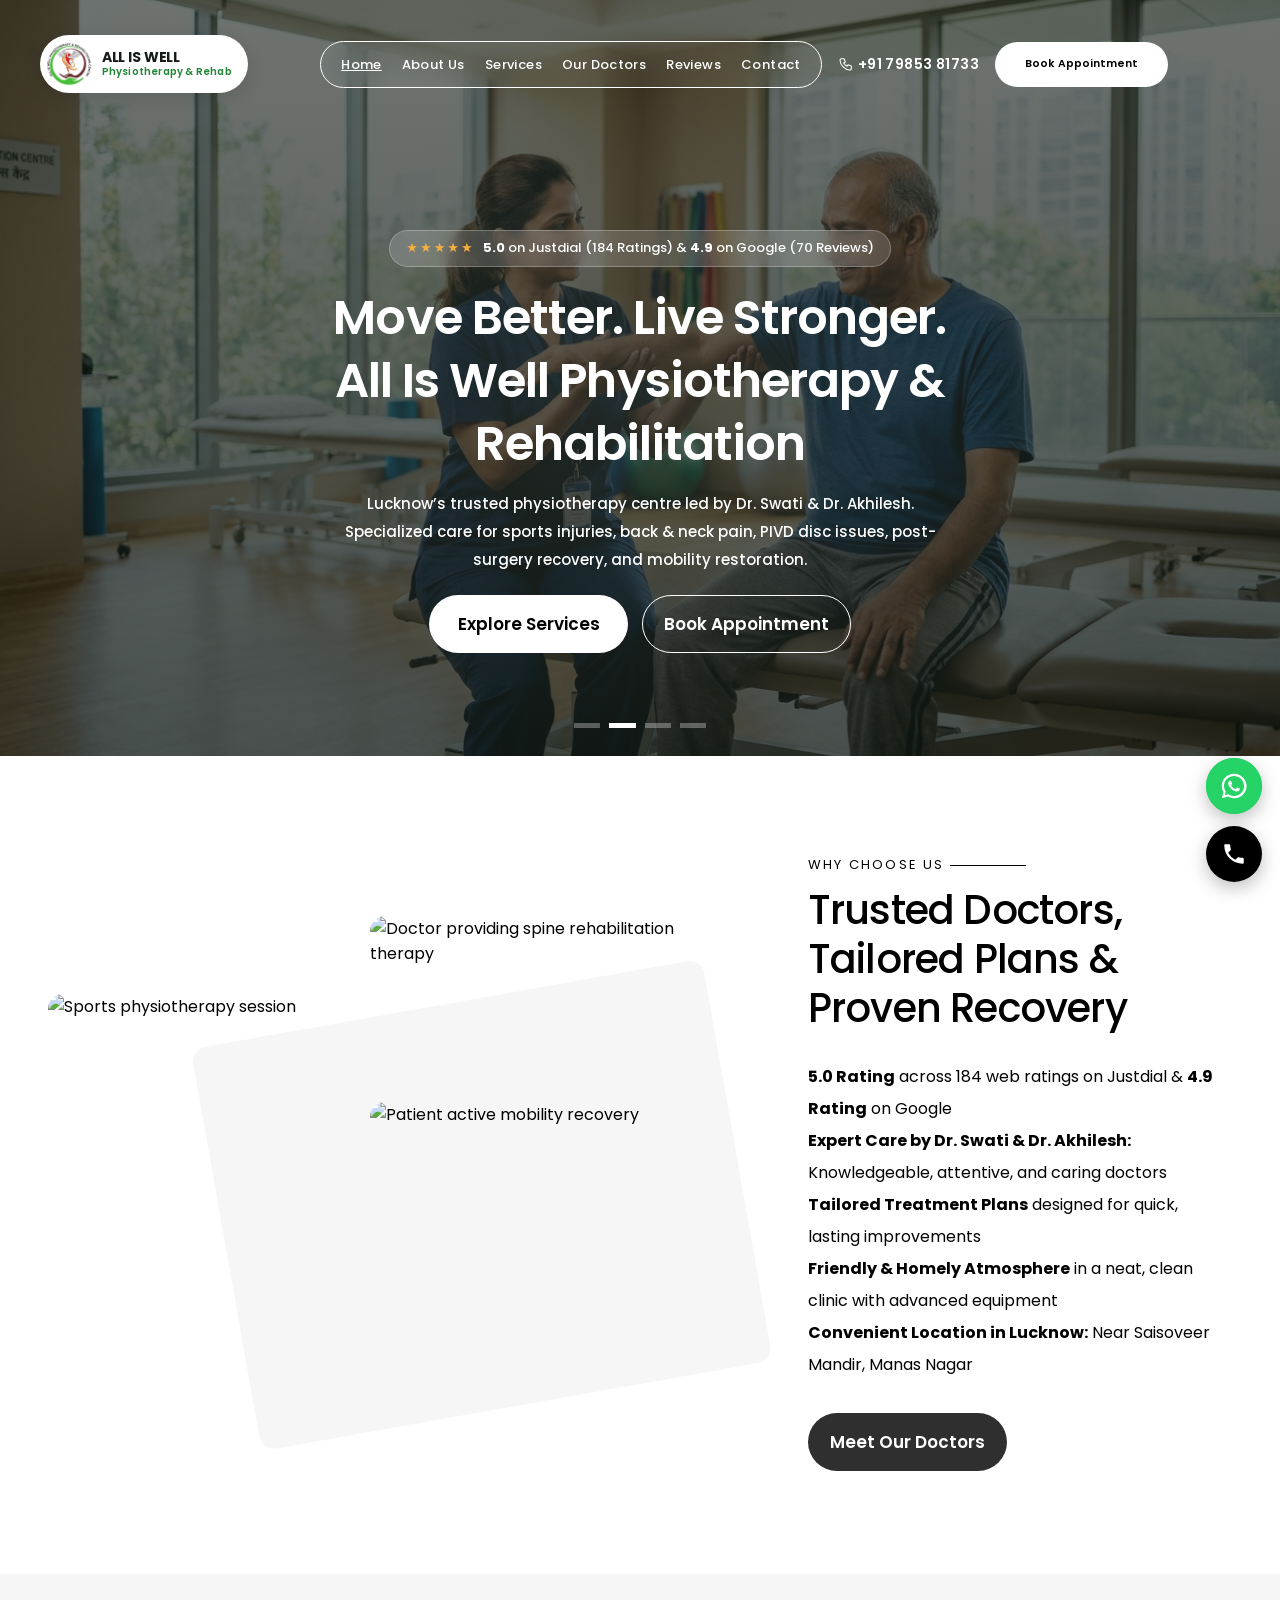
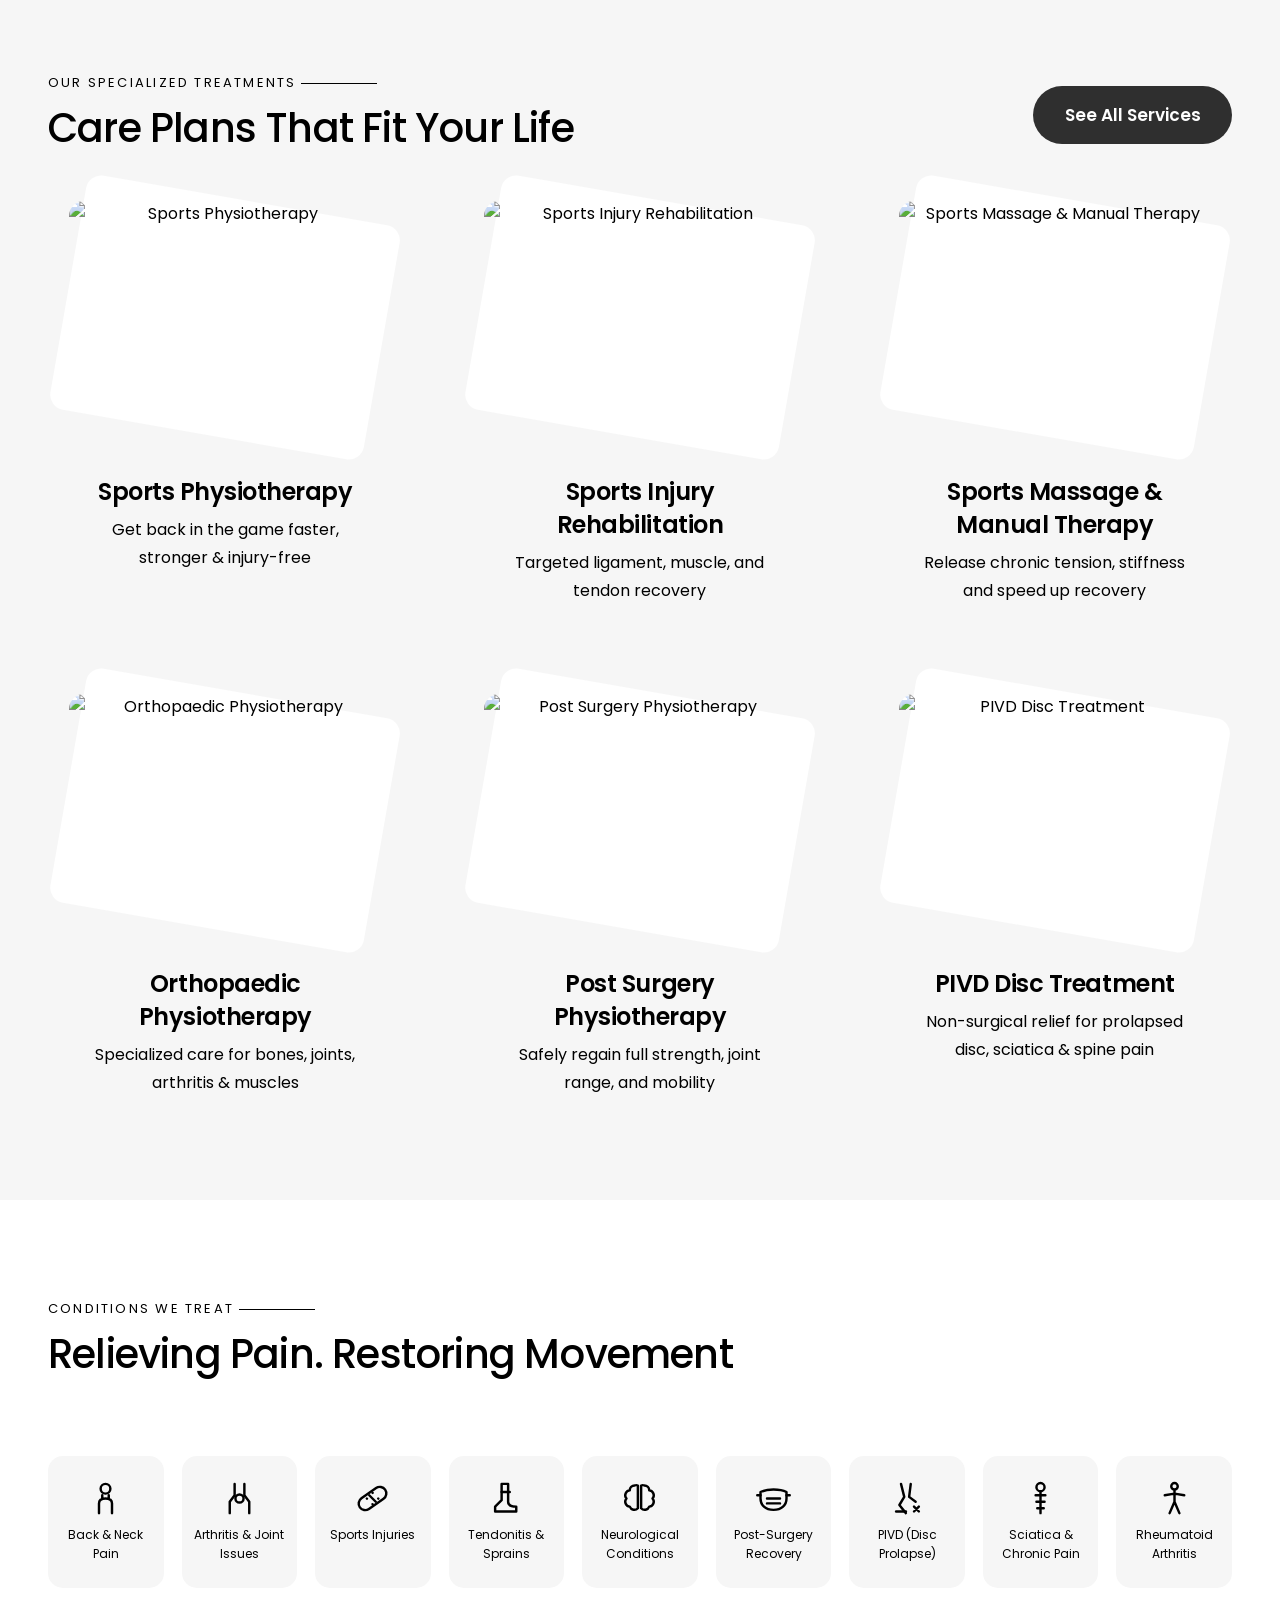
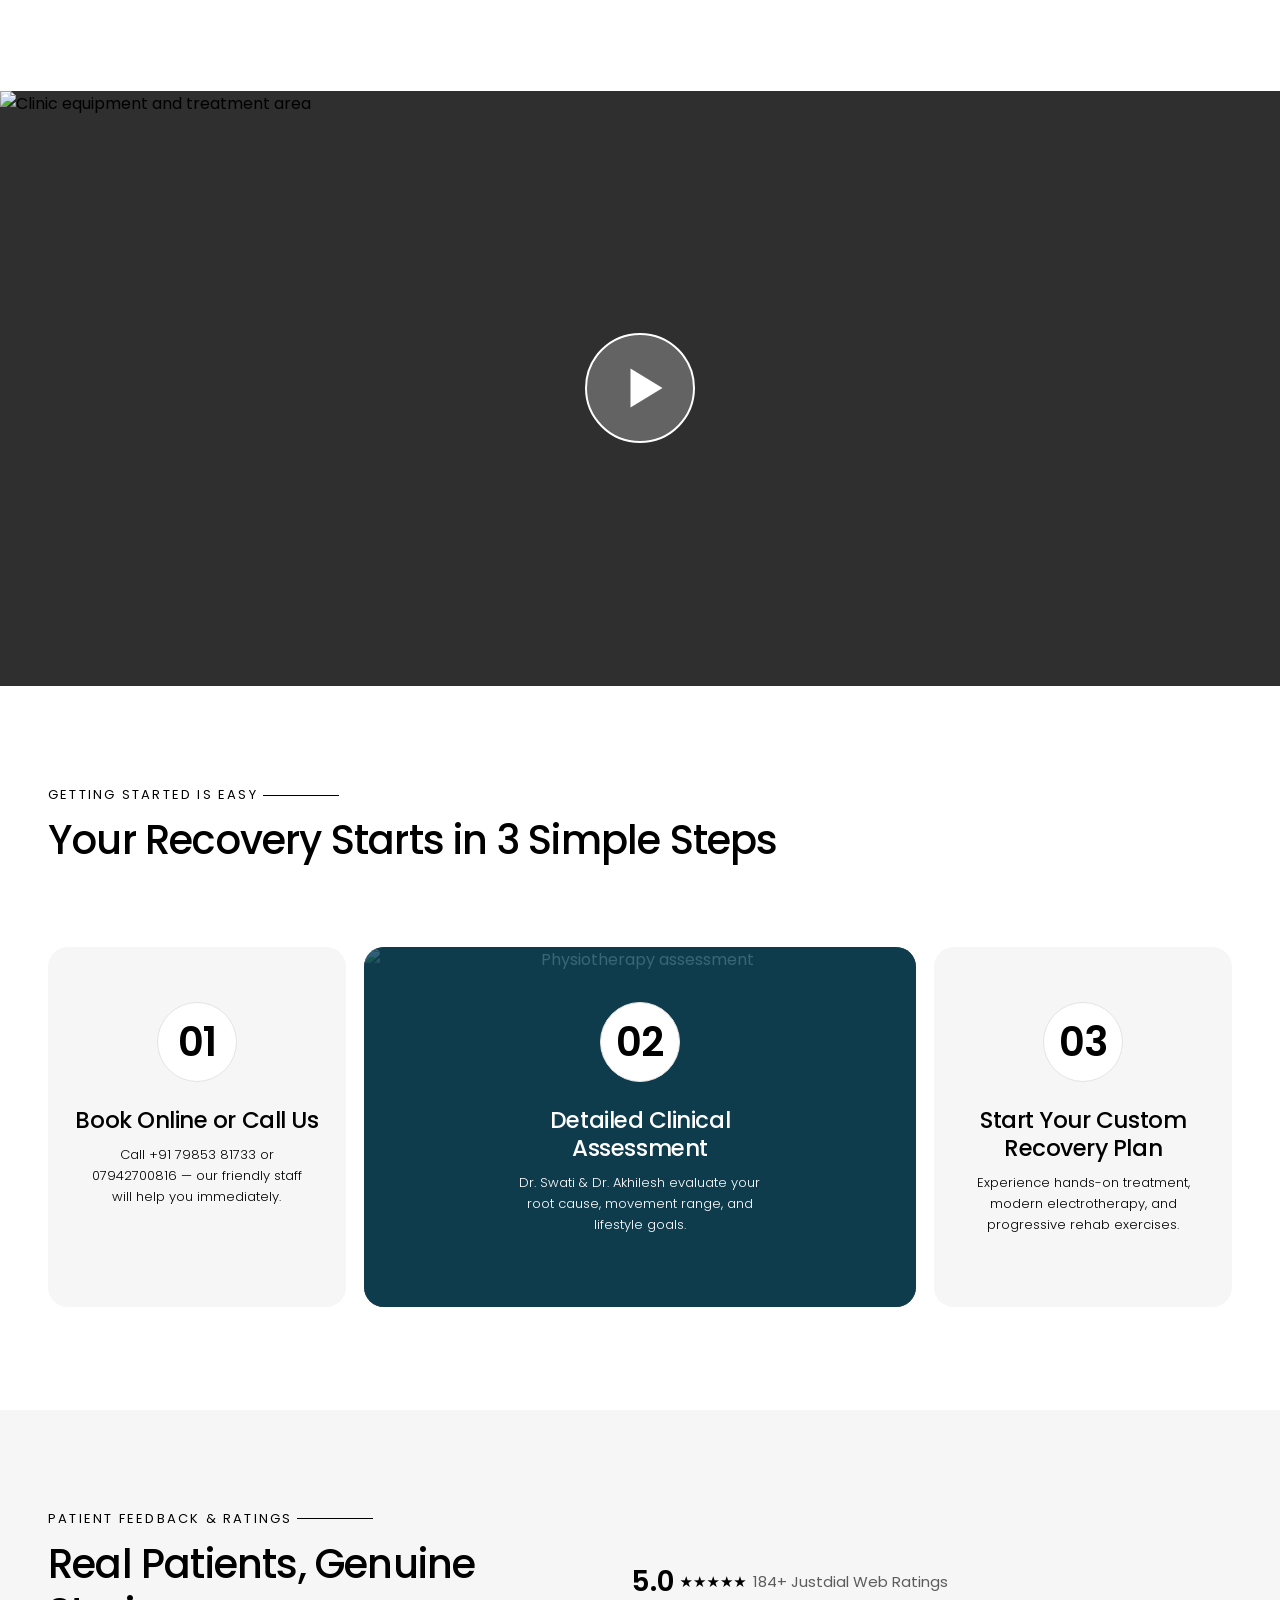
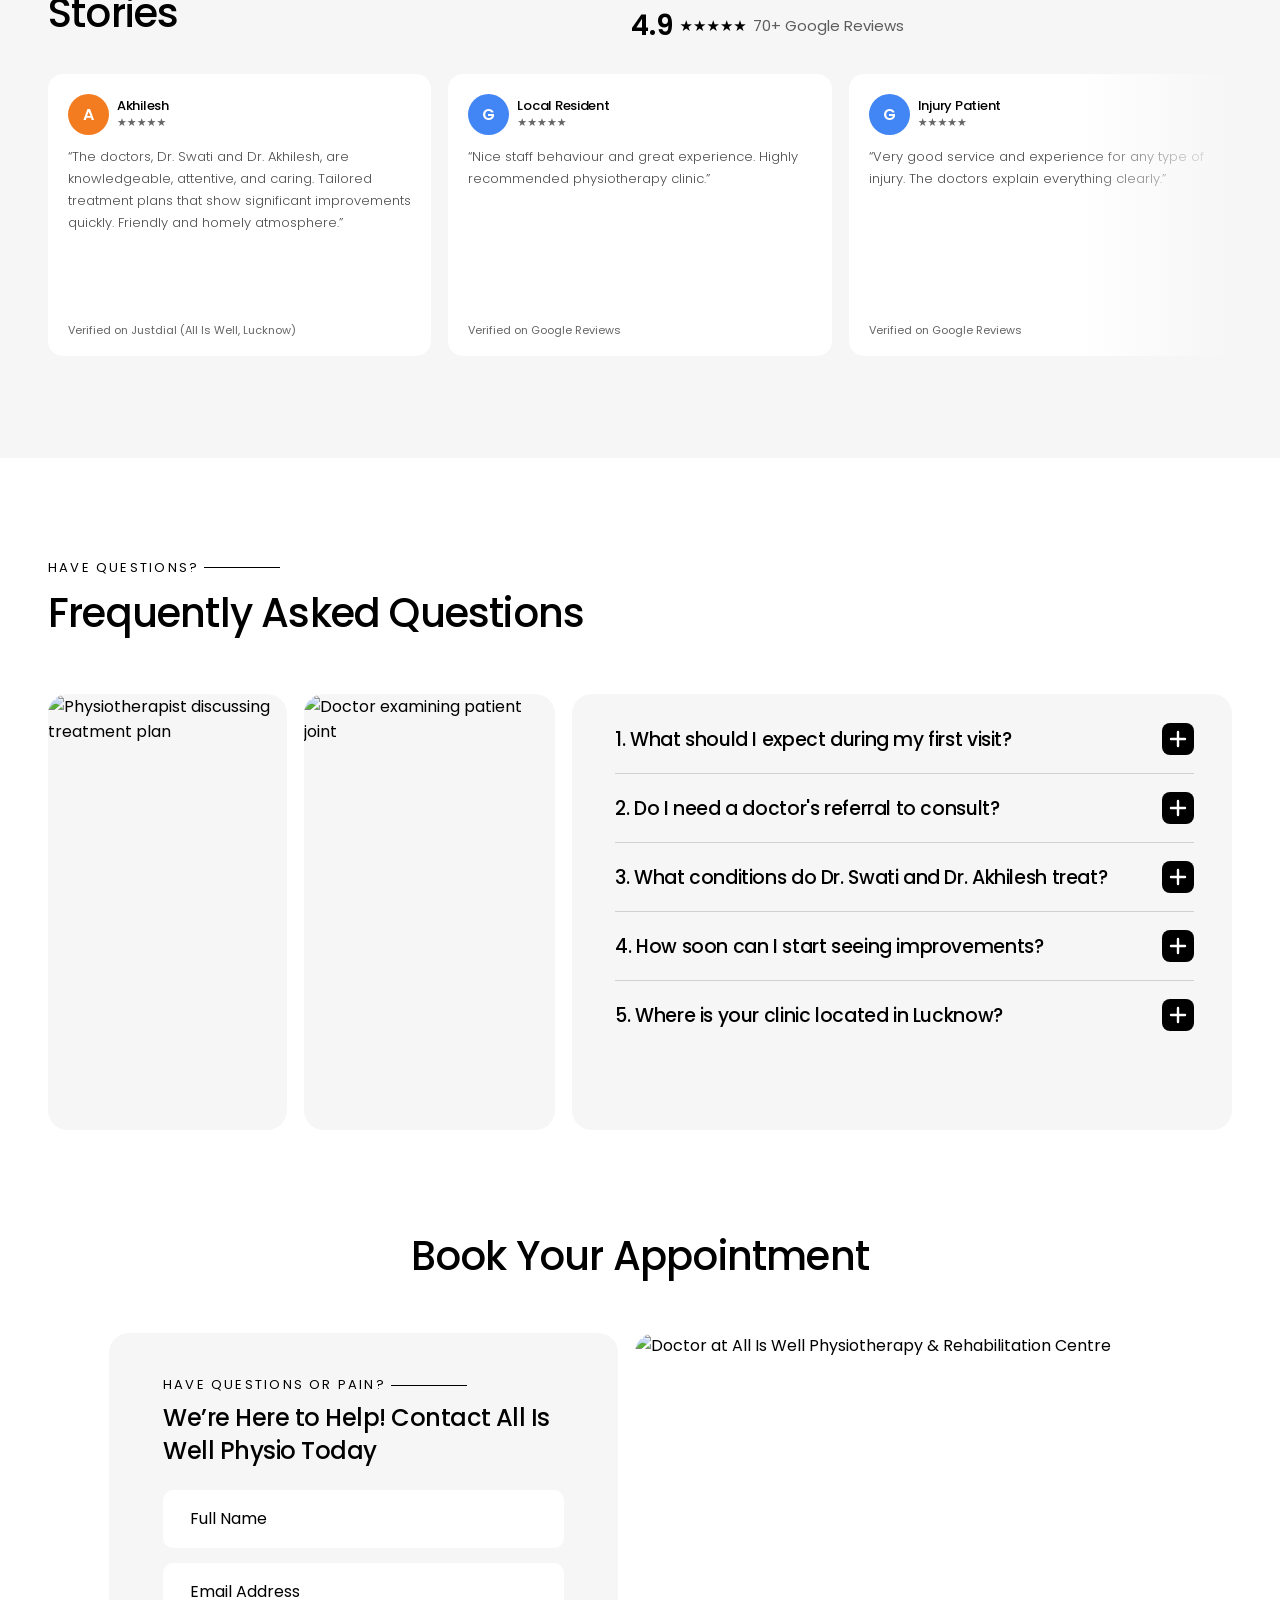
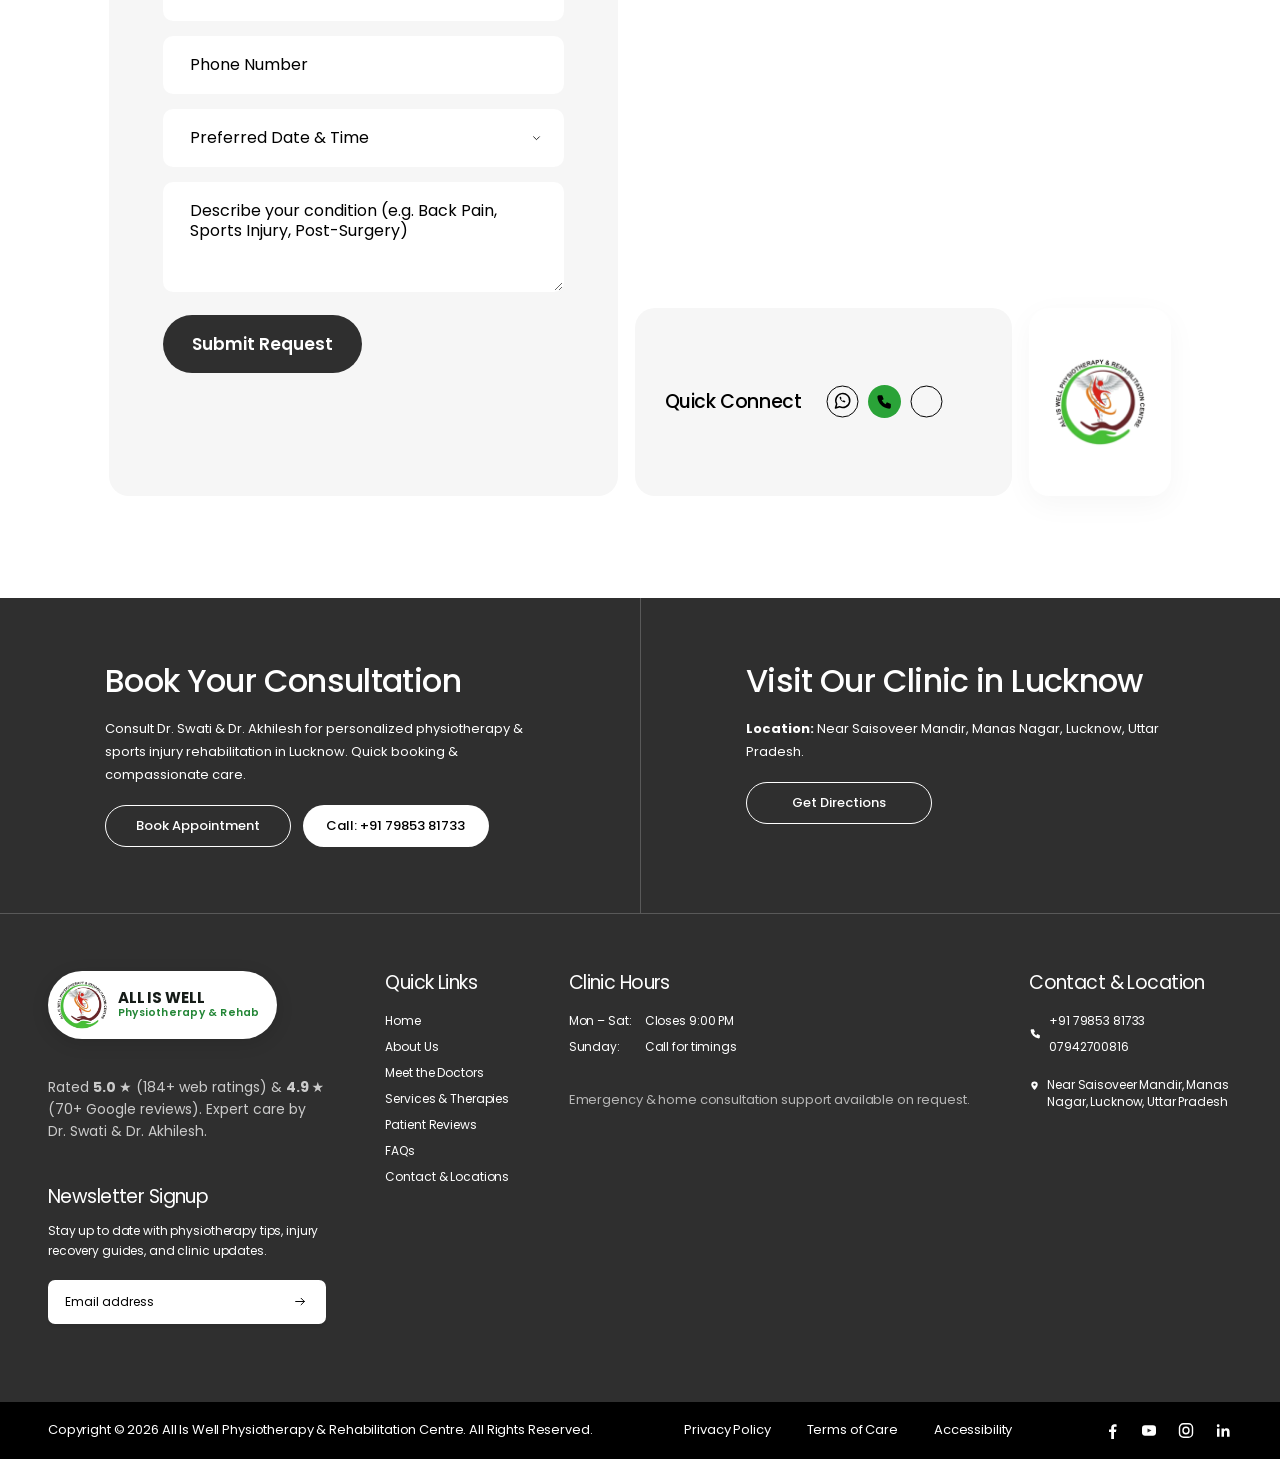
==== index.html @ c8fc302f "Initial commit: nordic-physio website" ====
<!DOCTYPE html>
<html lang="en">
<head>
  <meta charset="utf-8">
  <meta name="viewport" content="width=device-width, initial-scale=1">
  <title>All Is Well Physiotherapy &amp; Rehabilitation Centre — Lucknow</title>
  <meta name="description" content="All Is Well Physiotherapy &amp; Rehabilitation Centre in Manas Nagar, Lucknow. Led by Dr. Swati &amp; Dr. Akhilesh. 5.0 on Justdial (184+ ratings), 4.9 on Google. Expert care for sports injuries, back pain, PIVD &amp; post-surgery recovery.">
  <link rel="icon" href="assets/img/logo.png">
  <link rel="preconnect" href="https://fonts.googleapis.com">
  <link rel="preconnect" href="https://fonts.gstatic.com" crossorigin>
  <link href="https://fonts.googleapis.com/css2?family=Poppins:wght@300;400;500;600;700&display=swap" rel="stylesheet">
  <link rel="stylesheet" href="css/style.css">
</head>
<body>
<a class="sr-only" href="#main">Skip to content</a>
<div id="site-navbar"></div>
<main id="main">

<section class="hero hero--home">
  <img class="hero__bg" src="assets/img/hero-physiotherapy.jpg" alt="All Is Well Physiotherapy &amp; Rehabilitation Centre" width="1440" height="756" fetchpriority="high">
  <div class="hero__glow" aria-hidden="true"><img src="assets/img/hero-glow.svg" alt=""></div>
  <div class="hero__content">
    <div class="hero__badge">
      <span class="hero__badge-stars">★★★★★</span>
      <span><strong>5.0</strong> on Justdial (184 Ratings) &amp; <strong>4.9</strong> on Google (70 Reviews)</span>
    </div>
    <h1 class="display hero__title">
      <span>Move Better. Live Stronger.</span>
      <span>All Is Well Physiotherapy &amp; Rehabilitation</span>
    </h1>
    <p class="hero__lead">Lucknow’s trusted physiotherapy centre led by Dr. Swati &amp; Dr. Akhilesh. Specialized care for sports injuries, back &amp; neck pain, PIVD disc issues, post-surgery recovery, and mobility restoration.</p>
    <div class="hero__actions">
      <a class="btn btn--light" href="services.html">Explore Services</a>
      <a class="btn btn--outline-light" href="contact.html">Book Appointment</a>
    </div>
  </div>
  <div class="hero__dots" aria-hidden="true"><span></span><span></span><span></span><span></span></div>
</section>

<section class="section">
  <div class="container split split--why">
    <div class="collage collage--home" aria-hidden="true">
      <img src="https://images.unsplash.com/photo-1645005512968-0c1fe99f0093?auto=format&fit=crop&q=75&w=800" alt="Sports physiotherapy session" width="289" height="385" loading="lazy">
      <img src="https://images.unsplash.com/photo-1645005513713-9e2b92a687d3?auto=format&fit=crop&q=75&w=800" alt="Doctor providing spine rehabilitation therapy" width="319" height="167" loading="lazy">
      <img src="https://images.unsplash.com/photo-1645005513751-e22717a66ae6?auto=format&fit=crop&q=75&w=800" alt="Patient active mobility recovery" width="319" height="312" loading="lazy">
    </div>
    <div class="why__text">
      <p class="eyebrow">Why Choose us</p>
      <h2 class="h2">Trusted Doctors, Tailored Plans &amp; Proven Recovery</h2>
      <ul class="why__list">
        <li><strong>5.0 Rating</strong> across 184 web ratings on Justdial &amp; <strong>4.9 Rating</strong> on Google</li>
        <li><strong>Expert Care by Dr. Swati &amp; Dr. Akhilesh:</strong> Knowledgeable, attentive, and caring doctors</li>
        <li><strong>Tailored Treatment Plans</strong> designed for quick, lasting improvements</li>
        <li><strong>Friendly &amp; Homely Atmosphere</strong> in a neat, clean clinic with advanced equipment</li>
        <li><strong>Convenient Location in Lucknow:</strong> Near Saisoveer Mandir, Manas Nagar</li>
      </ul>
      <a class="btn btn--dark" href="about.html">Meet Our Doctors</a>
    </div>
  </div>
</section>

<section class="section section--grey">
  <div class="container">
    <div class="services__head">
      <div class="section-head"><p class="eyebrow">Our Specialized Treatments</p><h2 class="h2">Care Plans That Fit Your Life</h2></div>
      <a class="btn btn--dark" href="services.html">See All Services</a>
    </div>
    <div class="services__grid">
      <article class="service"><div class="service__media"><img src="https://images.unsplash.com/photo-1645005513713-9e2b92a687d3?auto=format&fit=crop&q=75&w=800" alt="Sports Physiotherapy" width="317" height="237" loading="lazy"></div>
        <div class="service__body"><h3 class="service__title">Sports Physiotherapy</h3><p class="service__text">Get back in the game faster, stronger &amp; injury-free</p></div></article>
      <article class="service"><div class="service__media"><img src="https://images.unsplash.com/photo-1649751361457-01d3a696c7e6?auto=format&fit=crop&q=75&w=800" alt="Sports Injury Rehabilitation" width="317" height="237" loading="lazy"></div>
        <div class="service__body"><h3 class="service__title">Sports Injury Rehabilitation</h3><p class="service__text">Targeted ligament, muscle, and tendon recovery</p></div></article>
      <article class="service"><div class="service__media"><img src="https://images.unsplash.com/photo-1645005512968-0c1fe99f0093?auto=format&fit=crop&q=75&w=800" alt="Sports Massage &amp; Manual Therapy" width="317" height="237" loading="lazy"></div>
        <div class="service__body"><h3 class="service__title">Sports Massage &amp; Manual Therapy</h3><p class="service__text">Release chronic tension, stiffness and speed up recovery</p></div></article>
      <article class="service"><div class="service__media"><img src="https://images.unsplash.com/photo-1540205895360-4ad4cffb3aa8?auto=format&fit=crop&q=75&w=800" alt="Orthopaedic Physiotherapy" width="317" height="237" loading="lazy"></div>
        <div class="service__body"><h3 class="service__title">Orthopaedic Physiotherapy</h3><p class="service__text">Specialized care for bones, joints, arthritis &amp; muscles</p></div></article>
      <article class="service"><div class="service__media"><img src="https://images.unsplash.com/photo-1645005513751-e22717a66ae6?auto=format&fit=crop&q=75&w=800" alt="Post Surgery Physiotherapy" width="317" height="237" loading="lazy"></div>
        <div class="service__body"><h3 class="service__title">Post Surgery Physiotherapy</h3><p class="service__text">Safely regain full strength, joint range, and mobility</p></div></article>
      <article class="service"><div class="service__media"><img src="https://images.unsplash.com/photo-1706353399656-210cca727a33?auto=format&fit=crop&q=75&w=800" alt="PIVD Disc Treatment" width="317" height="237" loading="lazy"></div>
        <div class="service__body"><h3 class="service__title">PIVD Disc Treatment</h3><p class="service__text">Non-surgical relief for prolapsed disc, sciatica &amp; spine pain</p></div></article>
      </div>
  </div>
</section>

<section class="section">
  <div class="container">
    <div class="section-head"><p class="eyebrow">Conditions We Treat</p><h2 class="h2">Relieving Pain. Restoring Movement</h2></div>
    <ul class="conditions__grid"><li class="condition"><img src="assets/img/icons/neck.svg" alt="" width="39" height="39" loading="lazy"><span>Back &amp; Neck Pain</span></li><li class="condition"><img src="assets/img/icons/joint.svg" alt="" width="39" height="39" loading="lazy"><span>Arthritis &amp; Joint Issues</span></li><li class="condition"><img src="assets/img/icons/bandage.svg" alt="" width="39" height="39" loading="lazy"><span>Sports Injuries</span></li><li class="condition"><img src="assets/img/icons/afo-support.svg" alt="" width="39" height="39" loading="lazy"><span>Tendonitis &amp; Sprains</span></li><li class="condition"><img src="assets/img/icons/brain.svg" alt="" width="39" height="39" loading="lazy"><span>Neurological Conditions</span></li><li class="condition"><img src="assets/img/icons/face-mask.svg" alt="" width="39" height="39" loading="lazy"><span>Post-Surgery Recovery</span></li><li class="condition"><img src="assets/img/icons/sprain.svg" alt="" width="39" height="39" loading="lazy"><span>PIVD (Disc Prolapse)</span></li><li class="condition"><img src="assets/img/icons/back.svg" alt="" width="39" height="39" loading="lazy"><span>Sciatica &amp; Chronic Pain</span></li><li class="condition"><img src="assets/img/icons/stability.svg" alt="" width="39" height="39" loading="lazy"><span>Rheumatoid Arthritis</span></li></ul>
  </div>
</section>

<section class="video-band" aria-label="Clinic Tour &amp; Treatments">
  <img src="https://images.unsplash.com/photo-1630226040750-d934f017f0e4?auto=format&fit=crop&q=75&w=1800" alt="Clinic equipment and treatment area" loading="lazy">
  <button class="play-btn js-video" type="button" data-video="" aria-label="Play clinic video"><img src="assets/img/play-large.svg" alt="" width="111" height="111"></button>
</section>

<section class="section">
  <div class="container">
    <div class="section-head"><p class="eyebrow">Getting Started is Easy</p><h2 class="h2">Your Recovery Starts in 3 Simple Steps</h2></div>
    <ol class="steps">
        <li class="step"><span class="step__num">01</span><h3 class="step__title">Book Online or Call Us</h3><p class="step__text">Call +91 79853 81733 or 07942700816 — our friendly staff will help you immediately.</p></li>
        <li class="step step--feature"><img src="https://images.unsplash.com/photo-1645005512827-48ff6f97848a?auto=format&fit=crop&q=75&w=1200" alt="Physiotherapy assessment" loading="lazy"><span class="step__num">02</span><h3 class="step__title">Detailed Clinical Assessment</h3><p class="step__text">Dr. Swati &amp; Dr. Akhilesh evaluate your root cause, movement range, and lifestyle goals.</p></li>
        <li class="step"><span class="step__num">03</span><h3 class="step__title">Start Your Custom Recovery Plan</h3><p class="step__text">Experience hands-on treatment, modern electrotherapy, and progressive rehab exercises.</p></li>
    </ol>
  </div>
</section>

<section class="section section--grey" id="reviews">
  <div class="container">
    <div class="t-head">
      <div class="section-head"><p class="eyebrow">Patient Feedback &amp; Ratings</p><h2 class="h2">Real Patients, Genuine Stories</h2></div>
      <div style="display:flex;gap:20px;flex-wrap:wrap;align-items:center">
        <p class="t-rating"><strong>5.0</strong> ★★★★★ <span>184+ Justdial Web Ratings</span></p>
        <p class="t-rating"><strong>4.9</strong> ★★★★★ <span>70+ Google Reviews</span></p>
      </div>
    </div>
    <div class="t-wrap is-start is-end">
      <div class="t-track t-track--3" tabindex="0" aria-label="Patient reviews">
        <article class="t-card"><div><div class="t-user"><span class="t-avatar" aria-hidden="true" style="background:#f47c20">A</span><div><p class="t-name">Akhilesh</p><p class="t-handle">★★★★★</p></div></div><p class="t-quote">“The doctors, Dr. Swati and Dr. Akhilesh, are knowledgeable, attentive, and caring. Tailored treatment plans that show significant improvements quickly. Friendly and homely atmosphere.”</p></div><p class="t-date">Verified on Justdial (All Is Well, Lucknow)</p></article>
        <article class="t-card"><div><div class="t-user"><span class="t-avatar" aria-hidden="true" style="background:#4285f4">G</span><div><p class="t-name">Local Resident</p><p class="t-handle">★★★★★</p></div></div><p class="t-quote">“Nice staff behaviour and great experience. Highly recommended physiotherapy clinic.”</p></div><p class="t-date">Verified on Google Reviews</p></article>
        <article class="t-card"><div><div class="t-user"><span class="t-avatar" aria-hidden="true" style="background:#4285f4">G</span><div><p class="t-name">Injury Patient</p><p class="t-handle">★★★★★</p></div></div><p class="t-quote">“Very good service and experience for any type of injury. The doctors explain everything clearly.”</p></div><p class="t-date">Verified on Google Reviews</p></article>
        <article class="t-card"><div><div class="t-user"><span class="t-avatar" aria-hidden="true" style="background:#4285f4">G</span><div><p class="t-name">Rehab Patient</p><p class="t-handle">★★★★★</p></div></div><p class="t-quote">“The place is neat and clean, and a lot of good equipment is present. Highly recommended.”</p></div><p class="t-date">Verified on Google Reviews</p></article>
      </div>
    </div>
  </div>
</section>

<section class="section" id="faq">
  <div class="container">
    <div class="section-head"><p class="eyebrow">Have Questions?</p><h2 class="h2">Frequently Asked Questions</h2></div>
    <div class="faq">
      <img class="faq__img" src="https://images.unsplash.com/photo-1545463913-5083aa7359a6?auto=format&fit=crop&q=75&w=700" alt="Physiotherapist discussing treatment plan" loading="lazy">
      <img class="faq__img" src="https://images.unsplash.com/photo-1712215544003-af10130f8eb3?auto=format&fit=crop&q=75&w=700" alt="Doctor examining patient joint" loading="lazy">
      <div class="faq__panel">
        <div class="faq-item">
          <h3><button class="faq-q" type="button" id="faq-q1" aria-expanded="false" aria-controls="faq-a1"><span class="faq-q__text">1. What should I expect during my first visit?</span><img class="faq-q__icon" src="assets/img/icon-faq-plus.svg" alt="" width="32" height="32"></button></h3>
          <div class="faq-a" id="faq-a1" role="region" aria-labelledby="faq-q1"><div><p>Your first visit includes a comprehensive physical evaluation by Dr. Swati or Dr. Akhilesh. We discuss your pain history, movement limits, review any MRI/X-ray scans, and design an immediate custom treatment plan.</p></div></div>
        </div>
        <div class="faq-item">
          <h3><button class="faq-q" type="button" id="faq-q2" aria-expanded="false" aria-controls="faq-a2"><span class="faq-q__text">2. Do I need a doctor's referral to consult?</span><img class="faq-q__icon" src="assets/img/icon-faq-plus.svg" alt="" width="32" height="32"></button></h3>
          <div class="faq-a" id="faq-a2" role="region" aria-labelledby="faq-q2"><div><p>No formal referral is needed. You can book an appointment directly or walk in. If you have previous medical records or imaging, please bring them along.</p></div></div>
        </div>
        <div class="faq-item">
          <h3><button class="faq-q" type="button" id="faq-q3" aria-expanded="false" aria-controls="faq-a3"><span class="faq-q__text">3. What conditions do Dr. Swati and Dr. Akhilesh treat?</span><img class="faq-q__icon" src="assets/img/icon-faq-plus.svg" alt="" width="32" height="32"></button></h3>
          <div class="faq-a" id="faq-a3" role="region" aria-labelledby="faq-q3"><div><p>We treat slip disc (PIVD), sciatica, cervical spondylosis, sports injuries, frozen shoulder, ACL rehabilitation, arthritis, stroke recovery, and post-operative joint rehabilitation.</p></div></div>
        </div>
        <div class="faq-item">
          <h3><button class="faq-q" type="button" id="faq-q4" aria-expanded="false" aria-controls="faq-a4"><span class="faq-q__text">4. How soon can I start seeing improvements?</span><img class="faq-q__icon" src="assets/img/icon-faq-plus.svg" alt="" width="32" height="32"></button></h3>
          <div class="faq-a" id="faq-a4" role="region" aria-labelledby="faq-q4"><div><p>Most patients experience significant pain reduction within the first few sessions thanks to our targeted combination of manual therapy, electro-modalities, and tailored corrective exercise.</p></div></div>
        </div>
        <div class="faq-item">
          <h3><button class="faq-q" type="button" id="faq-q5" aria-expanded="false" aria-controls="faq-a5"><span class="faq-q__text">5. Where is your clinic located in Lucknow?</span><img class="faq-q__icon" src="assets/img/icon-faq-plus.svg" alt="" width="32" height="32"></button></h3>
          <div class="faq-a" id="faq-a5" role="region" aria-labelledby="faq-q5"><div><p>Our clinic is located <strong>Near Saisoveer Mandir, Manas Nagar, Lucknow, Uttar Pradesh</strong>. You can call us directly at <strong>+91 79853 81733</strong> or <strong>07942700816</strong> for directions or booking an appointment. We are open Monday to Saturday until 9:00 PM.</p></div></div>
        </div>
      </div>
    </div>
  </div>
</section>

<section class="section" style="padding-top:0">
  <div class="container">
    <h2 class="h2 book__title">Book Your Appointment</h2>
      <div class="book">
        <div class="book__form-card">
          <div class="form__head"><p class="eyebrow">Have questions or pain? </p><h3 class="form__title">We’re Here to Help! Contact All Is Well Physio Today</h3></div>
          <form class="form" data-form novalidate>
            <div class="form__fields">
              <div><label class="sr-only" for="f-name">Full Name</label><input class="field" id="f-name" name="name" type="text" placeholder="Full Name" required autocomplete="name"></div>
              <div><label class="sr-only" for="f-email">Email Address</label><input class="field" id="f-email" name="email" type="email" placeholder="Email Address" required autocomplete="email"></div>
              <div><label class="sr-only" for="f-phone">Phone Number</label><input class="field" id="f-phone" name="phone" type="tel" placeholder="Phone Number" required autocomplete="tel"></div>
              <div class="field-wrap"><label class="sr-only" for="f-date">Date &amp; Time</label><input class="field field--datetime" id="f-date" name="datetime" type="text" placeholder="Preferred Date &amp; Time" required><img class="field-wrap__arrow" src="assets/img/icon-down-arrow.svg" alt="" width="19" height="10"></div>
              <div><label class="sr-only" for="f-msg">Message</label><textarea class="field" id="f-msg" name="message" placeholder="Describe your condition (e.g. Back Pain, Sports Injury, Post-Surgery)"></textarea></div>
            </div>
            <button class="btn btn--dark form__submit" type="submit">Submit Request</button>
            <p class="form__status" role="status" aria-live="polite"></p>
          </form>
        </div>
        <img class="book__photo" src="https://images.unsplash.com/photo-1594824476967-48c8b964273f?auto=format&fit=crop&q=75&w=1000" alt="Doctor at All Is Well Physiotherapy &amp; Rehabilitation Centre" width="537" height="558" loading="lazy">
        <div class="book__social">
          <span class="book__social-label">Quick Connect</span>
          <div class="socials">
            <a class="social" href="https://wa.me/917985381733" target="_blank" rel="noopener" aria-label="WhatsApp"><img src="assets/img/social-whatsapp.svg" alt=""></a>
            <a class="social" href="tel:+917985381733" aria-label="Call"><img src="assets/img/contact-phone.svg" alt="" style="padding:7px;background:#2aa338;border-radius:50%"></a>
            <a class="social" href="#" aria-label="Facebook"><img src="assets/img/social-circle.svg" alt=""><span class="social__glyph social__glyph--fb" style="--glyph:url(assets/img/glyph-facebook.svg)"></span></a>
          </div>
        </div>
        <div class="book__logo"><img src="assets/img/logo.png" alt="All Is Well Physiotherapy &amp; Rehabilitation Centre" width="140" height="140"></div>
      </div>
  </div>
</section>
</main>
<div id="site-footer"></div>
<script src="js/navbar.js"></script>
<script src="js/footer.js"></script>
<script src="js/main.js"></script>
</body>
</html>
---- css/style.css ----
/* =========================================================
   Nordic Physio — shared styles
   Built from Figma (1440px frame) + mobile responsive.
   Breakpoints: 1100 (nav drawer) / 900 (tablet) / 600 (mobile)
   ========================================================= */

:root {
  --black: #000;
  --charcoal: #2f2f2f;
  --grey: #f6f6f6;
  --muted: #5c5c5c;
  --white: #fff;
  --teal-overlay: rgba(8, 64, 86, 0.8);

  --r-lg: 20px;
  --r-md: 15px;
  --r-sm: 10px;

  --gutter: clamp(20px, 4vw, 48px);
  --container: 1200px;
  --section-y: clamp(56px, 8vw, 110px);

  --font: "Poppins", system-ui, -apple-system, "Segoe UI", Roboto, sans-serif;
}

/* ---------- Reset / base ---------- */
*, *::before, *::after { box-sizing: border-box; }
html { -webkit-text-size-adjust: 100%; scroll-behavior: smooth; }
body {
  margin: 0;
  font-family: var(--font);
  color: var(--black);
  background: var(--white);
  line-height: 1.6;
  -webkit-font-smoothing: antialiased;
  overflow-x: hidden;
}
img, svg { display: block; max-width: 100%; }
h1, h2, h3, h4, p, ul, ol, figure { margin: 0; }
ul, ol { padding: 0; list-style: none; }
a { color: inherit; text-decoration: none; }
button, input, select, textarea { font: inherit; color: inherit; }
button { cursor: pointer; background: none; border: 0; padding: 0; }

:focus-visible { outline: 2px solid currentColor; outline-offset: 3px; }

.sr-only {
  position: absolute; width: 1px; height: 1px; margin: -1px; padding: 0;
  overflow: hidden; clip: rect(0 0 0 0); white-space: nowrap; border: 0;
}

.container { width: min(var(--container), 100% - 2 * var(--gutter)); margin-inline: auto; }

.section { padding-block: var(--section-y); }
.section--grey { background: var(--grey); }

/* ---------- Type ---------- */
.display {
  font-weight: 600;
  font-size: clamp(2rem, 1.2rem + 2.5vw, 3rem);
  line-height: 1.3125;
  letter-spacing: -0.02em;
}
.h2 {
  font-weight: 500;
  font-size: clamp(1.75rem, 1.1rem + 1.8vw, 2.5rem);
  line-height: 1.225;
  letter-spacing: -0.02em;
}
.h3 { font-weight: 500; font-size: clamp(1.25rem, 1.05rem + 0.7vw, 1.5rem); line-height: 1.375; letter-spacing: -0.02em; }
.lead { font-size: 16px; line-height: 30px; }
.muted { color: var(--muted); }

.eyebrow {
  display: flex; align-items: center; gap: 5px;
  font-size: 13px; line-height: 14px; font-weight: 400;
  letter-spacing: 2.21px; text-transform: uppercase;
}
.eyebrow::after {
  content: ""; flex: none; width: 76px; height: 1px;
  background: url("../assets/img/line-short.svg") no-repeat center / 100% 100%;
}
.section-head { display: flex; flex-direction: column; gap: 14px; }
.section-head--center { align-items: center; text-align: center; }

/* ---------- Buttons ---------- */
.btn {
  display: inline-flex; align-items: center; justify-content: center;
  min-width: 199px; min-height: 56px; padding: 18px 21px;
  border-radius: 100px; border: 1px solid transparent;
  font-size: 17px; line-height: 20px; font-weight: 600; text-align: center; white-space: nowrap;
  transition: background-color .2s, color .2s, border-color .2s, transform .2s;
}
.btn:hover { transform: translateY(-1px); }
.btn--light { background: var(--white); color: var(--black); }
.btn--dark { background: var(--charcoal); color: var(--white); }
.btn--black { background: var(--black); color: var(--white); }
.btn--outline-light { border-color: var(--white); color: var(--white); }
.btn--outline-light:hover { background: var(--white); color: var(--black); }
.btn--outline-dark { border-color: var(--black); color: var(--black); }
.btn--outline-dark:hover { background: var(--black); color: var(--white); }
.btn--sm { min-width: 186px; min-height: 42px; padding: 10px 21px; font-size: 13px; font-weight: 500; }
.btn--nav { min-width: 0; min-height: 45px; padding: 10.68px 29px; font-size: 10.68px; line-height: 14.5px; }

/* =========================================================
   Header
   ========================================================= */
.site-header {
  position: absolute; inset: 0 0 auto 0; z-index: 50;
  padding-top: 35px; color: var(--white);
}
.site-header__inner {
  display: flex; align-items: center; justify-content: space-between;
  padding-inline: clamp(20px, 3.1vw, 45px);
}

.nav-group { display: flex; align-items: center; gap: 24px; margin-inline: auto; }
.nav-pill {
  height: 47px; padding: 14px 20px; border: 1px solid var(--white); border-radius: 70px;
  background: rgba(240, 240, 238, 0.07);
  -webkit-backdrop-filter: blur(16.5px); backdrop-filter: blur(16.5px);
}
.nav-pill ul { display: flex; align-items: center; gap: 30px; }
.nav-pill a {
  display: block; font-size: 13px; line-height: 18px; font-weight: 500;
  letter-spacing: 0.39px; white-space: nowrap;
}
.nav-pill a[aria-current="page"] { text-decoration: underline; text-underline-position: from-font; }
.nav-pill a:hover { text-decoration: underline; }

.nav-phone { display: flex; align-items: center; gap: 4px; font-size: 14px; line-height: 18px; font-weight: 600; letter-spacing: 0.42px; white-space: nowrap; }
.nav-phone img { width: 16px; height: 16px; }

.menu-toggle {
  display: none; position: relative; z-index: 70;
  width: 46px; height: 46px; border: 1px solid var(--white); border-radius: 14px;
  background: rgba(240, 240, 238, 0.07);
  -webkit-backdrop-filter: blur(10px); backdrop-filter: blur(10px);
}
.menu-toggle span {
  position: absolute; left: 12px; right: 12px; height: 2px; background: var(--white); border-radius: 2px;
  transition: transform .25s, opacity .2s, top .25s;
}
.menu-toggle span:nth-child(1) { top: 15px; }
.menu-toggle span:nth-child(2) { top: 22px; }
.menu-toggle span:nth-child(3) { top: 29px; }
.menu-open .menu-toggle span:nth-child(1) { top: 22px; transform: rotate(45deg); }
.menu-open .menu-toggle span:nth-child(2) { opacity: 0; }
.menu-open .menu-toggle span:nth-child(3) { top: 22px; transform: rotate(-45deg); }

.menu-backdrop { display: none; }

@media (max-width: 1280px) {
  .nav-group { gap: 16px; }
  .nav-pill ul { gap: 20px; }
}

@media (max-width: 1100px) {
  .site-header { padding-top: 20px; }
  .menu-toggle { display: block; }

  .nav-group {
    position: fixed; top: 0; right: 0; bottom: 0; z-index: 60;
    width: min(86vw, 360px); margin: 0;
    flex-direction: column; align-items: stretch; justify-content: flex-start; gap: 28px;
    padding: 96px 28px 32px; overflow-y: auto;
    background: var(--charcoal);
    transform: translateX(100%); visibility: hidden;
    transition: transform .3s ease, visibility 0s linear .3s;
  }
  .menu-open .nav-group { transform: none; visibility: visible; transition: transform .3s ease; }

  .nav-pill { height: auto; padding: 0; border: 0; border-radius: 0; background: none; -webkit-backdrop-filter: none; backdrop-filter: none; }
  .nav-pill ul { flex-direction: column; align-items: stretch; gap: 0; }
  .nav-pill li + li { border-top: 1px solid rgba(255, 255, 255, 0.15); }
  .nav-pill a { padding: 15px 0; font-size: 16px; line-height: 22px; }
  .nav-phone { font-size: 16px; }
  .btn--nav { align-self: flex-start; font-size: 13px; padding-inline: 32px; }

  .menu-backdrop {
    display: block; position: fixed; inset: 0; z-index: 55; background: rgba(0, 0, 0, 0.5);
    opacity: 0; visibility: hidden; transition: opacity .3s, visibility 0s linear .3s;
  }
  .menu-open .menu-backdrop { opacity: 1; visibility: visible; transition: opacity .3s; }
  .menu-open { overflow: hidden; }
}

/* =========================================================
   Hero
   ========================================================= */
.hero { position: relative; color: var(--white); text-align: center; isolation: isolate; background: var(--charcoal); }
.hero__bg { position: absolute; inset: 0; z-index: -2; width: 100%; height: 100%; object-fit: cover; }
.hero--tint::after { content: ""; position: absolute; inset: 0; z-index: -1; background: rgba(0, 0, 0, 0.35); }
.hero--home::after { content: ""; position: absolute; inset: 0; z-index: -1; background: linear-gradient(180deg, rgba(14, 22, 17, 0.6) 0%, rgba(14, 22, 17, 0.72) 100%); }

.hero--home { min-height: 756px; }
.hero--page { height: 554px; }

.hero__content {
  position: relative; display: flex; flex-direction: column; align-items: center;
  margin-inline: auto; padding-inline: var(--gutter);
}
.hero--home .hero__content { width: min(840px, 100%); padding-top: 230px; gap: 15px; }
.hero--home .hero__title span { display: block; }
.hero--home .hero__lead { max-width: 620px; font-size: 15px; line-height: 28px; font-weight: 500; }
.hero__badge { display: inline-flex; align-items: center; gap: 8px; background: rgba(255, 255, 255, 0.16); backdrop-filter: blur(8px); -webkit-backdrop-filter: blur(8px); padding: 7px 16px; border-radius: 999px; font-size: 13px; font-weight: 500; color: #fff; border: 1px solid rgba(255, 255, 255, 0.25); margin-bottom: 4px; }
.hero__badge-stars { color: #f5b041; letter-spacing: 2px; }
.hero__actions { display: flex; align-items: center; justify-content: center; gap: 14px; flex-wrap: wrap; margin-top: 6px; }

.hero__glow {
  position: absolute; top: 160px; left: 50%; z-index: -1; width: 779px; height: 472px;
  transform: translateX(-50%); pointer-events: none;
}
.hero__glow img { position: absolute; left: -35.17%; top: -58.05%; width: 170.34%; height: 216.1%; max-width: none; }

/* soft glow behind the logo on inner pages */
.logo-glow { position: absolute; left: 30px; top: 15px; width: 130px; height: 80px; z-index: -1; pointer-events: none; }
.logo-glow img { position: absolute; left: -62.31%; top: -101.25%; width: 224.62%; height: 302.5%; max-width: none; }

.hero__dots { position: absolute; bottom: 28px; left: 50%; display: flex; gap: 9px; transform: translateX(-50%); }
.hero__dots span { width: 26.27px; height: 5px; background: var(--white); opacity: 0.3; }
.hero__dots span:nth-child(2) { opacity: 1; }

.hero--page .hero__content { padding-top: 179px; gap: 20px; }
.hero--page .hero__lead { max-width: 406px; font-size: 16px; line-height: 25px; }
.hero--page-title .hero__content { padding-top: 235px; }

/* =========================================================
   Home — why choose us / collage
   ========================================================= */
.split { display: grid; align-items: center; gap: clamp(32px, 8vw, 154px); }
.split--why { grid-template-columns: minmax(0, 1.55fr) minmax(0, 1fr); }

.collage { position: relative; display: grid; gap: 19px; isolation: isolate; }
.collage::before {
  content: ""; position: absolute; z-index: -1; background: var(--grey); border-radius: var(--r-md);
}
.collage img { width: 100%; border-radius: var(--r-md); object-fit: cover; }

.collage--home { grid-template-columns: 289fr 319fr; }
.collage--home::before { left: 66%; top: 58%; width: 79%; height: 82%; transform: translate(-50%, -50%) rotate(-10.05deg); }
.collage--home img:nth-child(1) { grid-row: 1 / 3; align-self: start; margin-top: 25.6%; aspect-ratio: 289 / 385; }
.collage--home img:nth-child(2) { aspect-ratio: 319 / 167; }
.collage--home img:nth-child(3) { aspect-ratio: 319 / 312; }

.collage--duo { grid-template-columns: 289fr 319fr; }
.collage--duo::before { left: 62%; top: 52.6%; width: 72%; height: 95.7%; transform: translate(-50%, -50%) rotate(-10.05deg); }
.collage--duo img { border-radius: var(--r-lg); }
.collage--duo img:nth-child(1) { align-self: start; margin-top: 20.4%; aspect-ratio: 289 / 385; object-position: 86% 50%; }
.collage--duo img:nth-child(2) { aspect-ratio: 319 / 483; }

.why__text { display: flex; flex-direction: column; align-items: flex-start; }
.why__text .h2 { margin-top: 14px; max-width: 361px; }
.why__list { margin: 28px 0 32px; font-size: 16px; line-height: 32px; }

/* =========================================================
   Services grid (home)
   ========================================================= */
.services__head { display: flex; align-items: center; justify-content: space-between; gap: 24px; margin-bottom: 48px; }
.services__grid { display: grid; grid-template-columns: repeat(3, 1fr); gap: clamp(56px, 7vw, 105px) 60px; }
.service { text-align: center; }
.service__media { position: relative; width: 88%; margin-inline: auto; aspect-ratio: 317 / 237; isolation: isolate; }
.service__media::before {
  content: ""; position: absolute; inset: 0; z-index: -1; transform: rotate(9.91deg) scale(1.02);
  background: var(--white); border-radius: var(--r-md);
}
.service__media img { width: 100%; height: 100%; border-radius: var(--r-md); object-fit: cover; }
.service__body { display: flex; flex-direction: column; gap: 8px; max-width: 293px; margin: 40px auto 0; }
.service__title { font-size: 24px; line-height: 33px; font-weight: 600; letter-spacing: -0.02em; }
.service__text { font-size: 16px; line-height: 28px; }

/* =========================================================
   Conditions
   ========================================================= */
.conditions__grid { display: grid; grid-template-columns: repeat(9, 1fr); gap: 18px; margin-top: 77px; }
.condition {
  display: flex; flex-direction: column; align-items: center; gap: 7px;
  min-height: 132px; padding: 23px 8px 12px; background: var(--grey); border-radius: var(--r-md); text-align: center;
}
.condition img { width: 39px; height: 39px; flex: none; }
.condition span { font-size: 12px; line-height: 19px; }

/* =========================================================
   Video band
   ========================================================= */
.video-band { position: relative; background: var(--charcoal); height: clamp(280px, 46.5vw, 670px); overflow: hidden; }
.video-band > img { position: absolute; inset: 0; width: 100%; height: 100%; object-fit: cover; }
.play-btn {
  position: absolute; top: 50%; left: 50%; width: 111px; height: 111px; transform: translate(-50%, -50%);
  border-radius: 50%; transition: transform .2s;
}
.play-btn:hover { transform: translate(-50%, -50%) scale(1.06); }
.play-btn img { width: 100%; height: 100%; }

/* =========================================================
   Steps
   ========================================================= */
.steps { display: grid; grid-template-columns: 302fr 560fr 302fr; gap: 18px; margin-top: 82px; }
.step {
  position: relative; display: flex; flex-direction: column; align-items: center; text-align: center;
  min-height: 360px; padding: 55px 24px 32px; border-radius: var(--r-lg); background: var(--grey); isolation: isolate; overflow: hidden;
}
.step--feature { color: var(--white); background: var(--charcoal); }
.step--feature > img { position: absolute; inset: 0; z-index: -2; width: 100%; height: 100%; object-fit: cover; }
.step--feature::after { content: ""; position: absolute; inset: 0; z-index: -1; background: var(--teal-overlay); }
.step__num {
  display: grid; place-items: center; width: 80px; height: 80px; flex: none; color: var(--black);
  background: url("../assets/img/step-circle.svg") no-repeat center / 100% 100%;
  font-size: 40px; line-height: 45px; font-weight: 600; letter-spacing: -0.02em;
}
.step__title { margin-top: 24px; font-size: 23px; line-height: 28px; font-weight: 500; letter-spacing: -0.02em; max-width: 250px; }
.step__text { margin-top: 10px; font-size: 13px; line-height: 21px; font-weight: 300; max-width: 220px; }
.step--feature .step__text { max-width: 260px; }

/* =========================================================
   Testimonials
   ========================================================= */
.t-head { display: flex; align-items: flex-end; justify-content: space-between; gap: 24px; margin-bottom: 36px; }
.t-nav { display: flex; gap: 9px; flex: none; }
.t-nav button { position: relative; width: 38.6px; height: 38.6px; border-radius: 50%; }
.t-nav button img { position: absolute; width: 149.1%; height: 149.1%; max-width: none; left: -17.54%; top: -21.05%; }
.t-nav button:disabled { opacity: .35; cursor: default; }
.t-nav .is-next img { transform: scaleX(-1); }

.t-wrap { position: relative; }
.t-wrap::before, .t-wrap::after {
  content: ""; position: absolute; top: 0; bottom: 0; z-index: 2; width: 154px; pointer-events: none;
  transition: opacity .2s;
}
.t-wrap::before { left: 0; background: linear-gradient(to right, var(--grey), rgba(246, 246, 246, 0)); }
.t-wrap::after { right: 0; background: linear-gradient(to left, var(--grey), rgba(246, 246, 246, 0)); }
.t-wrap.is-start::before, .t-wrap.is-end::after { opacity: 0; }

.t-track {
  display: flex; gap: 17px; overflow-x: auto; scroll-snap-type: x mandatory; scrollbar-width: none;
}
.t-track::-webkit-scrollbar { display: none; }
.t-card {
  flex: 0 0 calc((100% - 68px) / 5); min-height: 282px; scroll-snap-align: start;
  display: flex; flex-direction: column; justify-content: space-between; gap: 40px;
  padding: 20px; background: var(--white); border-radius: var(--r-md);
}
.t-user { display: flex; align-items: center; gap: 8px; margin-bottom: 11px; }
.t-user img { width: 41px; height: 41px; border-radius: 50%; object-fit: cover; }
.t-name { font-size: 13px; line-height: 11px; font-weight: 500; letter-spacing: -0.02em; }
.t-handle { margin-top: 6px; font-size: 11px; line-height: 11px; opacity: .6; }
.t-quote { font-size: 13px; line-height: 22px; font-weight: 300; opacity: .7; }
.t-date { font-size: 11px; line-height: 11px; opacity: .6; }

/* =========================================================
   FAQ
   ========================================================= */
.faq { display: grid; grid-template-columns: 242fr 255fr 669fr; gap: 17px; margin-top: 56px; align-items: stretch; }
.faq__img { background: var(--grey); width: 100%; height: 100%; min-height: 436px; border-radius: var(--r-lg); object-fit: cover; }
.faq__panel { padding: 11px 38px 11px 43px; background: var(--grey); border-radius: var(--r-lg); min-height: 436px; }

.faq-item { position: relative; }
.faq-item:not(:last-child)::after {
  content: ""; position: absolute; left: 0; right: 0; bottom: 0; height: 1px;
  background: url("../assets/img/line-faq.svg") no-repeat center / 100% 100%;
}
.faq-q {
  display: flex; align-items: center; justify-content: space-between; gap: 16px; width: 100%; min-height: 69px; padding: 18px 0; text-align: left;
}
.faq-q__text { font-size: 19px; line-height: 33px; font-weight: 500; letter-spacing: -0.02em; }
.faq-q__icon { flex: none; width: 32px; height: 32px; transition: transform .25s; }
.faq-q[aria-expanded="true"] .faq-q__icon { transform: rotate(45deg); }
.faq-a { display: grid; grid-template-rows: 0fr; transition: grid-template-rows .3s ease; }
.faq-a.is-open { grid-template-rows: 1fr; }
.faq-a > div { overflow: hidden; }
.faq-a p { padding: 0 48px 18px 0; font-size: 15px; line-height: 26px; color: var(--muted); }

/* =========================================================
   Book / contact form
   ========================================================= */
.book__title { text-align: center; margin-bottom: 52px; }
.book {
  display: grid; grid-template-columns: 509fr 378fr 142fr; gap: 17px;
  width: min(1062px, 100%); margin-inline: auto;
}
.book__form-card { grid-row: 1 / 3; padding: 45px 54px; background: var(--grey); border-radius: var(--r-lg); }
.book__photo { grid-column: 2 / 4; width: 100%; height: 100%; min-height: 300px; border-radius: var(--r-lg); object-fit: cover; }
.book__social {
  display: flex; align-items: center; gap: 24px; padding: 20px 30px; background: var(--grey); border-radius: var(--r-lg);
}
.book__social-label { font-size: 19px; line-height: 22px; font-weight: 500; letter-spacing: -0.02em; white-space: nowrap; }
.book__logo { display: grid; place-items: center; background: var(--grey); border-radius: var(--r-lg); }

.socials { display: flex; gap: 9px; }
.social { position: relative; display: block; width: 33px; height: 33px; flex: none; }
.social img { position: absolute; inset: 0; width: 100%; height: 100%; }
.social img.social__yt-play { inset: 33.33% 28.57%; width: auto; height: auto; }
.social__glyph {
  position: absolute; inset: 0; margin: auto; width: 11.81px; height: 11.6px; background: var(--black);
  -webkit-mask: var(--glyph) no-repeat center / contain; mask: var(--glyph) no-repeat center / contain;
}
.social__glyph--fb { width: 12.65px; height: 12.43px; }

.form { display: flex; flex-direction: column; gap: 23px; margin-top: 23px; }
.form__fields { position: relative; display: flex; flex-direction: column; gap: 15px; }
.form__head { display: flex; flex-direction: column; gap: 9px; }
.form__title { font-size: 24px; line-height: 33px; font-weight: 500; letter-spacing: -0.02em; }

.field {
  display: block; width: 100%; padding: 18px 26px; border: 1px solid transparent; border-radius: var(--r-sm);
  background: var(--white); font-size: 16px; line-height: 20px; color: var(--black);
}
.field::placeholder { color: var(--black); opacity: 1; }
textarea.field { height: 110px; resize: vertical; }
.field[aria-invalid="true"] { border-color: #c0392b; }
.field-wrap { position: relative; }
.field-wrap .field--datetime::-webkit-calendar-picker-indicator { position: absolute; inset: 0; width: 100%; height: 100%; opacity: 0; cursor: pointer; }
.field-wrap__arrow { position: absolute; right: 18px; top: 50%; width: 19px; height: 10px; margin-top: -5px; pointer-events: none; }
.field-error { margin-top: 4px; font-size: 12px; line-height: 16px; color: #c0392b; }
.form__status { font-size: 14px; line-height: 22px; }
.form__status.is-success { color: #1d7a46; }
.form__submit { align-self: flex-start; }

/* =========================================================
   Footer
   ========================================================= */
.site-footer { color: var(--white); background: var(--charcoal); }
.cta-band { display: grid; grid-template-columns: 1fr 1fr; }
.cta-band__item {
  display: flex; flex-direction: column; align-items: flex-start; gap: 19px;
  padding: 66px clamp(20px, 8.2vw, 118px);
}
.cta-band__item h2 { font-size: 32px; line-height: 34px; font-weight: 500; letter-spacing: -0.02em; }
.cta-band__item p { max-width: 491px; font-size: 13px; line-height: 23px; }
.cta-band__item + .cta-band__item { border-left: 1px solid rgba(255, 255, 255, 0.2); }
.cta-band__rule { height: 1px; background: url("../assets/img/line-footer.svg") repeat-x center / 100% 100%; }

.footer-main { display: grid; grid-template-columns: 278px repeat(3, auto); justify-content: space-between; column-gap: 40px; padding-block: 57px 70px; }
.footer-brand { display: flex; flex-direction: column; gap: 23px; }
.footer-title { font-size: 19px; line-height: 23px; letter-spacing: -0.03em; }
.footer-note { font-size: 12px; line-height: 20px; letter-spacing: -0.01em; }
.footer-news { display: flex; flex-direction: column; gap: 13px; }
.news-form { position: relative; margin-top: 6px; }
.news-form input {
  width: 100%; height: 44px; padding: 0 48px 0 17px; border: 0; border-radius: 7px; background: var(--white); color: var(--black);
  font-size: 12px; box-shadow: 0 4px 2px rgba(0, 0, 0, 0.05);
}
.news-form input::placeholder { color: var(--black); opacity: 1; }
.news-form button { position: absolute; top: 0; right: 0; width: 52px; height: 44px; display: grid; place-items: center; }
.news-form button img { width: 16px; height: 13px; }

.footer-col { display: flex; flex-direction: column; gap: 14px; font-size: 12px; letter-spacing: -0.01em; white-space: nowrap; }
.footer-col ul li { line-height: 26px; }
.footer-col a:hover { text-decoration: underline; }
.hours li { display: flex; gap: 0; }
.hours span:first-child { display: inline-block; width: 76px; }
.footer-contact { display: flex; flex-direction: column; gap: 16px; width: 202.862px; max-width: 100%; white-space: normal; }
.footer-contact li { display: flex; align-items: center; gap: 7px; line-height: 12px; }
.footer-contact li.is-address { align-items: flex-start; line-height: 17px; }
.footer-contact li.is-address img { margin-top: 2px; }
.footer-contact img { flex: none; }

.footer-bottom { background: var(--black); }
.footer-bottom__inner { display: flex; align-items: center; justify-content: space-between; gap: 16px 40px; min-height: 57px; padding-block: 10px; font-size: 13px; line-height: 18px; letter-spacing: -0.01em; }
.footer-legal { display: flex; flex-wrap: wrap; gap: 8px 36px; }
.footer-legal a:hover { text-decoration: underline; }
.footer-social { width: 127.878px; height: 16.163px; flex: none; }

/* =========================================================
   About page
   ========================================================= */
.intro-card {
  position: relative; z-index: 2; width: min(966px, 100% - 2 * var(--gutter)); margin: -154px auto 0;
  display: flex; flex-direction: column; align-items: center; gap: 15px; padding: 55px clamp(20px, 7vw, 81px) 56px;
  background: var(--grey); border-radius: var(--r-lg); text-align: center;
}
.intro-card p { max-width: 640px; font-size: 15px; line-height: 28px; font-weight: 500; }
.intro-card .btn { margin-top: 6px; }

.philosophy { display: grid; grid-template-columns: minmax(0, 560fr) minmax(0, 465fr); align-items: center; gap: clamp(32px, 9vw, 135px); }
.philosophy__media { position: relative; isolation: isolate; width: 100%; aspect-ratio: 560 / 484; }
.philosophy__media::before {
  content: ""; position: absolute; z-index: -1; left: 50%; top: 50%; width: 98%; height: 98%;
  transform: translate(-50%, -50%) rotate(-9.51deg); background: #f5f5f5; border-radius: var(--r-sm);
}
.philosophy__media img { width: 100%; height: 100%; border-radius: var(--r-sm); object-fit: cover; transform: scaleX(-1); }
.philosophy__text { display: flex; flex-direction: column; gap: 20px; }
.philosophy__text .strong { font-size: 18px; line-height: 32px; font-weight: 500; }
.philosophy__text .body { display: flex; flex-direction: column; gap: 10px; color: var(--muted); font-size: 16px; line-height: 30px; }

.diff { display: grid; grid-template-columns: minmax(0, 520fr) minmax(0, 560fr); align-items: center; justify-content: space-between; gap: clamp(32px, 7vw, 120px); }
.diff__text { display: flex; flex-direction: column; gap: 20px; }
.diff__text .h2 { max-width: 289px; }
.diff__text > p { max-width: 488px; }
.diff__media { width: 100%; aspect-ratio: 560 / 484; border-radius: var(--r-sm); object-fit: cover; object-position: 79% 30%; }

.checklist { display: flex; flex-direction: column; gap: 10px; }
.checklist li { display: flex; align-items: center; gap: 10px; }
.checklist li > img { width: 20px; height: 20px; flex: none; }
.checklist--top li { align-items: flex-start; }
.checklist--top li > img { margin-top: 4px; }
.checklist--sm { gap: 10px; color: var(--muted); font-size: 14px; line-height: 26px; }

.gallery__intro { max-width: 554px; margin: 0 auto 44px; text-align: center; }
.gallery__intro .h2 { margin-bottom: 21px; }
.gallery { display: grid; grid-template-columns: 294fr 585fr 294fr; grid-template-rows: 170px 170px; gap: 14px; }
.gallery img { width: 100%; height: 100%; border-radius: var(--r-sm); object-fit: cover; }
.gallery .is-wide { grid-column: 2; grid-row: 1 / 3; }
.gallery .is-r2 { grid-row: 2; }
.gallery .is-c3 { grid-column: 3; }

/* =========================================================
   Services page
   ========================================================= */
.help { display: grid; grid-template-columns: minmax(0, 627fr) minmax(0, 480fr); align-items: center; gap: clamp(32px, 6vw, 93px); }
.help__text { display: flex; flex-direction: column; align-items: flex-start; }
.help__text .h2 { margin-bottom: 10px; }
.help__text > p { max-width: 480px; font-size: 18px; line-height: 26px; }
.help__list { display: flex; flex-direction: column; gap: 10px; margin: 28px 0 30px; width: 100%; }
.help__list > p { font-size: 16px; line-height: 28px; }

.access { display: grid; grid-template-columns: minmax(0, 547fr) minmax(0, 598fr); align-items: center; gap: clamp(32px, 6vw, 55px); }
.access__text { display: flex; flex-direction: column; align-items: flex-start; gap: 20px; }
.access__text .black { color: var(--black); }
.access__text .checklist { margin-bottom: 4px; }
.access__media { width: 100%; aspect-ratio: 598 / 640; border-radius: var(--r-md); object-fit: cover; }

.first { display: grid; grid-template-columns: minmax(0, 602fr) minmax(0, 560fr); gap: clamp(28px, 5vw, 38px); margin-top: 44px; align-items: start; }
.first__intro { max-width: 885px; margin: 21px auto 0; text-align: center; }
.first__video { position: relative; display: block; width: 100%; aspect-ratio: 602 / 311; border-radius: var(--r-lg); overflow: hidden; color: var(--white); isolation: isolate; }
.first__video > img.bg { position: absolute; inset: 0; z-index: -2; width: 100%; height: 100%; object-fit: cover; }
.first__video::after { content: ""; position: absolute; inset: 0; z-index: -1; background: rgba(0, 0, 0, 0.58); }
.first__video-play { position: absolute; left: 50%; top: 40%; width: 56px; height: 56px; transform: translate(-50%, -50%); }
.first__video-play img { width: 100%; height: 100%; }
.first__video-label { position: absolute; left: 50%; bottom: 20%; width: max-content; max-width: 90%; transform: translateX(-50%); font-size: 17px; line-height: 20px; font-weight: 600; text-align: center; }
.first__text { display: flex; flex-direction: column; gap: 10px; }
.first__text > p { margin-bottom: 12px; }
.numbered { display: flex; flex-direction: column; gap: 10px; }
.numbered li { display: flex; gap: 10px; align-items: flex-start; color: var(--muted); font-size: 16px; line-height: 30px; }
.numbered__n { position: relative; display: grid; place-items: center; width: 21px; height: 21px; flex: none; margin-top: 5px; font-size: 12px; line-height: 15px; font-weight: 500; color: var(--black); background: url("../assets/img/ellipse-number.svg") no-repeat center / 100% 100%; }

/* =========================================================
   Contact page
   ========================================================= */
.hero--contact { height: 554px; }
.hero--contact .hero__content { padding-top: 221px; }
.info-card {
  position: relative; z-index: 2; width: min(1062px, 100% - 2 * var(--gutter)); margin: -163px auto 0;
  display: grid; grid-template-columns: 482fr 432fr; gap: 46px; padding: 43px clamp(20px, 5vw, 53px) 52px;
  background: var(--grey); border-radius: var(--r-lg);
}
.info-col { display: flex; flex-direction: column; gap: 20px; }
.info-box { padding: 25px 30px 28px; background: var(--white); border-radius: 12px; }
.info-box h2 { font-size: 30px; line-height: 40px; font-weight: 400; letter-spacing: -0.03em; }
.info-box ul { display: flex; flex-direction: column; gap: 10px; margin-top: 11px; }
.info-box li { display: flex; align-items: center; gap: 7px; font-size: 16px; line-height: 25px; letter-spacing: -0.01em; }
.info-box li img { flex: none; }
.info-box .hours-list { gap: 0; margin-top: 8px; }
.info-box .hours-list li { display: flex; gap: 0; line-height: 35px; }
.info-box .hours-list li span:first-child { display: inline-block; width: 90px; }
.info-box--hours h2 { padding-top: 3px; }
.contact-main { padding-block: clamp(48px, 7vw, 76px) var(--section-y); }

/* footer: error + status colours that read on the dark background */
.site-footer .field-error { color: #ffb4a8; }
.site-footer .form__status { margin-top: 8px; color: var(--white); }
.site-footer .form__status.is-success { color: #9fe3b8; }

/* =========================================================
   Video modal
   ========================================================= */
.modal { position: fixed; inset: 0; z-index: 100; display: none; place-items: center; padding: 20px; background: rgba(0, 0, 0, 0.8); }
.modal.is-open { display: grid; }
.modal__box { position: relative; width: min(960px, 100%); aspect-ratio: 16 / 9; background: #000; }
.modal__box iframe { width: 100%; height: 100%; border: 0; }
.modal__close { position: absolute; top: -44px; right: 0; width: 36px; height: 36px; color: var(--white); font-size: 28px; line-height: 1; }

/* =========================================================
   Responsive
   ========================================================= */
@media (max-width: 1200px) {
  .footer-main { grid-template-columns: 278px repeat(3, auto); column-gap: 24px; }
  .conditions__grid { gap: 12px; }
  .faq-q__text { font-size: 17px; line-height: 28px; }
}

@media (max-width: 1024px) {
  .t-card { flex-basis: calc((100% - 34px) / 3); }
  .t-wrap::before, .t-wrap::after { width: 60px; }
  .steps { grid-template-columns: 1fr 1.6fr 1fr; }
  .conditions__grid { grid-template-columns: repeat(5, 1fr); }
}

@media (max-width: 900px) {
  .hero--home { min-height: 640px; }
  .hero--home .hero__content { padding-top: 170px; }
  .hero__glow { width: 90vw; height: 52vw; top: 130px; }
  .hero--page { height: 480px; }
  .hero--page .hero__content { padding-top: 150px; }
  .hero--page-title .hero__content { padding-top: 190px; }
  .hero--contact { height: 480px; }
  .hero--contact .hero__content { padding-top: 180px; }

  .split--why, .help, .access, .philosophy, .diff { grid-template-columns: 1fr; }
  .collage { max-width: 560px; margin-inline: auto; width: 100%; }
  .why__text { align-items: flex-start; }
  .philosophy__text, .diff__text { order: 2; }
  .diff__media { order: 1; }
  .access__media { max-width: 520px; margin-inline: auto; }

  .services__grid { grid-template-columns: repeat(2, 1fr); gap: 56px 28px; }
  .service__media { width: 94%; }

  .steps { grid-template-columns: 1fr; margin-top: 48px; }
  .step { min-height: 0; padding-bottom: 40px; }
  .step__title, .step__text { max-width: 340px; }

  .faq { grid-template-columns: 1fr 1fr; margin-top: 40px; }
  .faq__img { min-height: 0; height: 280px; }
  .faq__panel { grid-column: 1 / 3; min-height: 0; }

  .book { grid-template-columns: 1fr 1fr; }
  .book__form-card { grid-column: 1 / 3; grid-row: auto; }
  .book__photo { grid-column: 1 / 3; height: auto; aspect-ratio: 537 / 400; }
  .book__social { grid-column: 1 / 2; }
  .book__logo { grid-column: 2 / 3; }

  .cta-band__item { padding-block: 48px; }
  .footer-main { grid-template-columns: 1fr 1fr; gap: 40px 24px; padding-block: 48px; }
  .footer-brand { grid-column: 1 / 3; max-width: 360px; }

  .gallery { grid-template-columns: 1fr 1fr; grid-template-rows: auto; }
  .gallery img { height: auto; aspect-ratio: 294 / 170; }
  .gallery .is-wide { grid-column: 1 / 3; grid-row: 1; aspect-ratio: 585 / 354; }
  .gallery .is-r2, .gallery .is-c3 { grid-column: auto; grid-row: auto; }

  .info-card { grid-template-columns: 1fr; gap: 20px; margin-top: -120px; }
  .first { grid-template-columns: 1fr; }
}

@media (max-width: 600px) {
  :root { --gutter: 20px; }
  body { line-height: 1.55; }

  .hero--home { min-height: 600px; }
  .hero--home .hero__content { padding-top: 150px; gap: 14px; }
  .hero--home .hero__lead { font-size: 14px; line-height: 25px; }
  .hero--home .hero__title span { display: inline; }
  .hero__dots { bottom: 20px; }
  .btn { min-width: 0; width: 100%; max-width: 280px; min-height: 52px; font-size: 16px; }
  .btn--sm { width: auto; max-width: none; }
  .hero--page .btn { width: auto; max-width: none; padding-inline: 28px; }
  .hero--page { height: 440px; }
  .intro-card { margin-top: -110px; padding-block: 36px; }
  .info-card { margin-top: -110px; padding-top: 24px; }
  .info-box { padding: 20px 20px 22px; }
  .info-box h2 { font-size: 24px; line-height: 32px; }
  .info-box li { font-size: 15px; word-break: break-word; }
  .info-box .hours-list li { font-size: 15px; }

  .why__list { font-size: 15px; line-height: 30px; }
  .services__head { flex-direction: column; align-items: flex-start; gap: 20px; margin-bottom: 36px; }
  .services__grid { grid-template-columns: 1fr; gap: 52px; }
  .service__media { width: 90%; }
  .service__title { font-size: 22px; }

  .conditions__grid { grid-template-columns: repeat(3, 1fr); gap: 10px; margin-top: 36px; }
  .condition { min-height: 124px; padding-inline: 6px; }
  .condition span { font-size: 11.5px; line-height: 17px; }

  .play-btn { width: 76px; height: 76px; }
  .t-head { flex-direction: column; align-items: flex-start; }
  .t-card { flex-basis: 82%; }
  .t-wrap::before, .t-wrap::after { display: none; }

  .faq { grid-template-columns: 1fr 1fr; gap: 12px; }
  .faq__img { height: 200px; }
  .faq__panel { grid-column: 1 / 3; padding: 6px 18px 6px 18px; }
  .faq-q { min-height: 62px; padding: 14px 0; }
  .faq-q__text { font-size: 16px; line-height: 24px; }
  .faq-q__icon { width: 28px; height: 28px; }
  .faq-a p { padding-right: 0; font-size: 14px; line-height: 24px; }

  .book__title { margin-bottom: 32px; }
  .book { grid-template-columns: 1fr; gap: 12px; }
  .book__form-card, .book__photo, .book__social, .book__logo { grid-column: auto; }
  .book__form-card { padding: 28px 20px; }
  .book__social { justify-content: space-between; gap: 12px; padding: 20px; flex-wrap: wrap; }
  .book__logo { min-height: 100px; }
  .field { padding: 16px 20px; }
  .form__submit { width: 100%; max-width: none; }

  .cta-band { grid-template-columns: 1fr; }
  .cta-band__item { padding: 40px var(--gutter); }
  .cta-band__item + .cta-band__item { border-left: 0; border-top: 1px solid rgba(255, 255, 255, 0.2); }
  .cta-band__item h2 { font-size: 26px; line-height: 30px; }
  .footer-main { grid-template-columns: 1fr; gap: 36px; }
  .footer-brand { grid-column: auto; max-width: none; }
  .footer-bottom__inner { flex-direction: column; align-items: flex-start; padding-block: 20px; }
  .footer-legal { gap: 8px 24px; }

  .gallery__intro { margin-bottom: 28px; }
  .intro-card p { font-size: 14px; line-height: 26px; }
  .access__text .btn, .help__text .btn { width: 100%; max-width: 280px; }
  .first__video-label { font-size: 14px; bottom: 12%; }
  .first__video-play { width: 44px; height: 44px; }
  .numbered li { font-size: 15px; line-height: 26px; }
  .modal__close { top: -40px; }
}

@media (prefers-reduced-motion: reduce) {
  html { scroll-behavior: auto; }
  *, *::before, *::after { transition-duration: 0.01ms !important; animation-duration: 0.01ms !important; }
}

/* =========================================================
   Floating WhatsApp + call buttons
   ========================================================= */
.float-actions { position: fixed; right: 18px; bottom: 18px; z-index: 45; display: flex; flex-direction: column; gap: 12px; }
.float-btn {
  position: relative; display: grid; place-items: center; width: 56px; height: 56px; border-radius: 50%;
  box-shadow: 0 6px 18px rgba(0, 0, 0, 0.25); transition: transform .2s, box-shadow .2s;
}
.float-btn:hover { transform: scale(1.08); box-shadow: 0 8px 22px rgba(0, 0, 0, 0.3); }
.float-btn--wa { background: #25d366; }
.float-btn--call { background: var(--black); }
.float-btn--wa::after {
  content: ""; position: absolute; inset: 0; border-radius: 50%; border: 2px solid #25d366;
  animation: float-pulse 2.4s ease-out infinite; pointer-events: none;
}
@keyframes float-pulse { 0% { transform: scale(1); opacity: .7; } 100% { transform: scale(1.6); opacity: 0; } }
@media (max-width: 600px) {
  .float-actions { right: 14px; bottom: 14px; gap: 10px; }
  .float-btn { width: 52px; height: 52px; }
}
@media (prefers-reduced-motion: reduce) { .float-btn--wa::after { animation: none; } }

/* =========================================================
   Logo (All Is Well Physiotherapy brand pill)
   ========================================================= */
.logo, .footer-logo {
  display: inline-flex;
  align-items: center;
  gap: 10px;
  flex: none;
  background: #ffffff;
  border-radius: 999px;
  padding: 6px 16px 6px 6px;
  line-height: 1.2;
  box-shadow: 0 4px 18px rgba(0, 0, 0, 0.12);
  transition: transform 0.2s ease, box-shadow 0.2s ease;
  text-decoration: none;
}
.logo:hover, .footer-logo:hover {
  transform: translateY(-1px);
  box-shadow: 0 6px 24px rgba(0, 0, 0, 0.16);
}
.logo img { height: 46px; width: 46px; object-fit: contain; flex-shrink: 0; }
.logo__brand { display: flex; flex-direction: column; text-align: left; }
.logo__name { font-size: 14px; font-weight: 700; color: #161c18; letter-spacing: -0.01em; text-transform: uppercase; line-height: 1.1; }
.logo__sub { font-size: 10px; font-weight: 600; color: #238636; letter-spacing: 0.02em; line-height: 1.2; }

.footer-logo { align-self: flex-start; padding: 8px 18px 8px 8px; background: #ffffff; }
.footer-logo img { height: 52px; width: 52px; object-fit: contain; }
.footer-logo .logo__name { color: #161c18; font-size: 15px; }
.footer-logo .logo__sub { color: #238636; font-size: 10.5px; }

.book__logo { display: grid; place-items: center; background: #ffffff; border-radius: var(--r-lg); padding: 24px; box-shadow: 0 8px 30px rgba(0, 0, 0, 0.04); }
.book__logo img { width: 140px; height: 140px; object-fit: contain; }
@media (max-width: 1100px) {
  .logo { padding: 5px 12px 5px 5px; }
  .logo img { height: 40px; width: 40px; }
  .logo__name { font-size: 13px; }
  .logo__sub { font-size: 9px; }
}
@media (max-width: 600px) {
  .logo__sub { display: none; }
}

/* reviews: only a few cards */
.t-track--3 .t-card { flex-basis: calc((100% - 34px) / 3); }
.t-avatar { display: grid; place-items: center; width: 41px; height: 41px; border-radius: 50%; background: var(--charcoal); color: #fff; font-weight: 600; }
.t-rating { display: flex; flex-wrap: wrap; align-items: center; gap: 6px; font-size: 15px; line-height: 24px; }
.t-rating strong { font-size: 28px; font-weight: 600; }
.t-rating span { color: var(--muted); }
@media (max-width: 900px) { .t-track--3 .t-card { flex-basis: 82%; } }
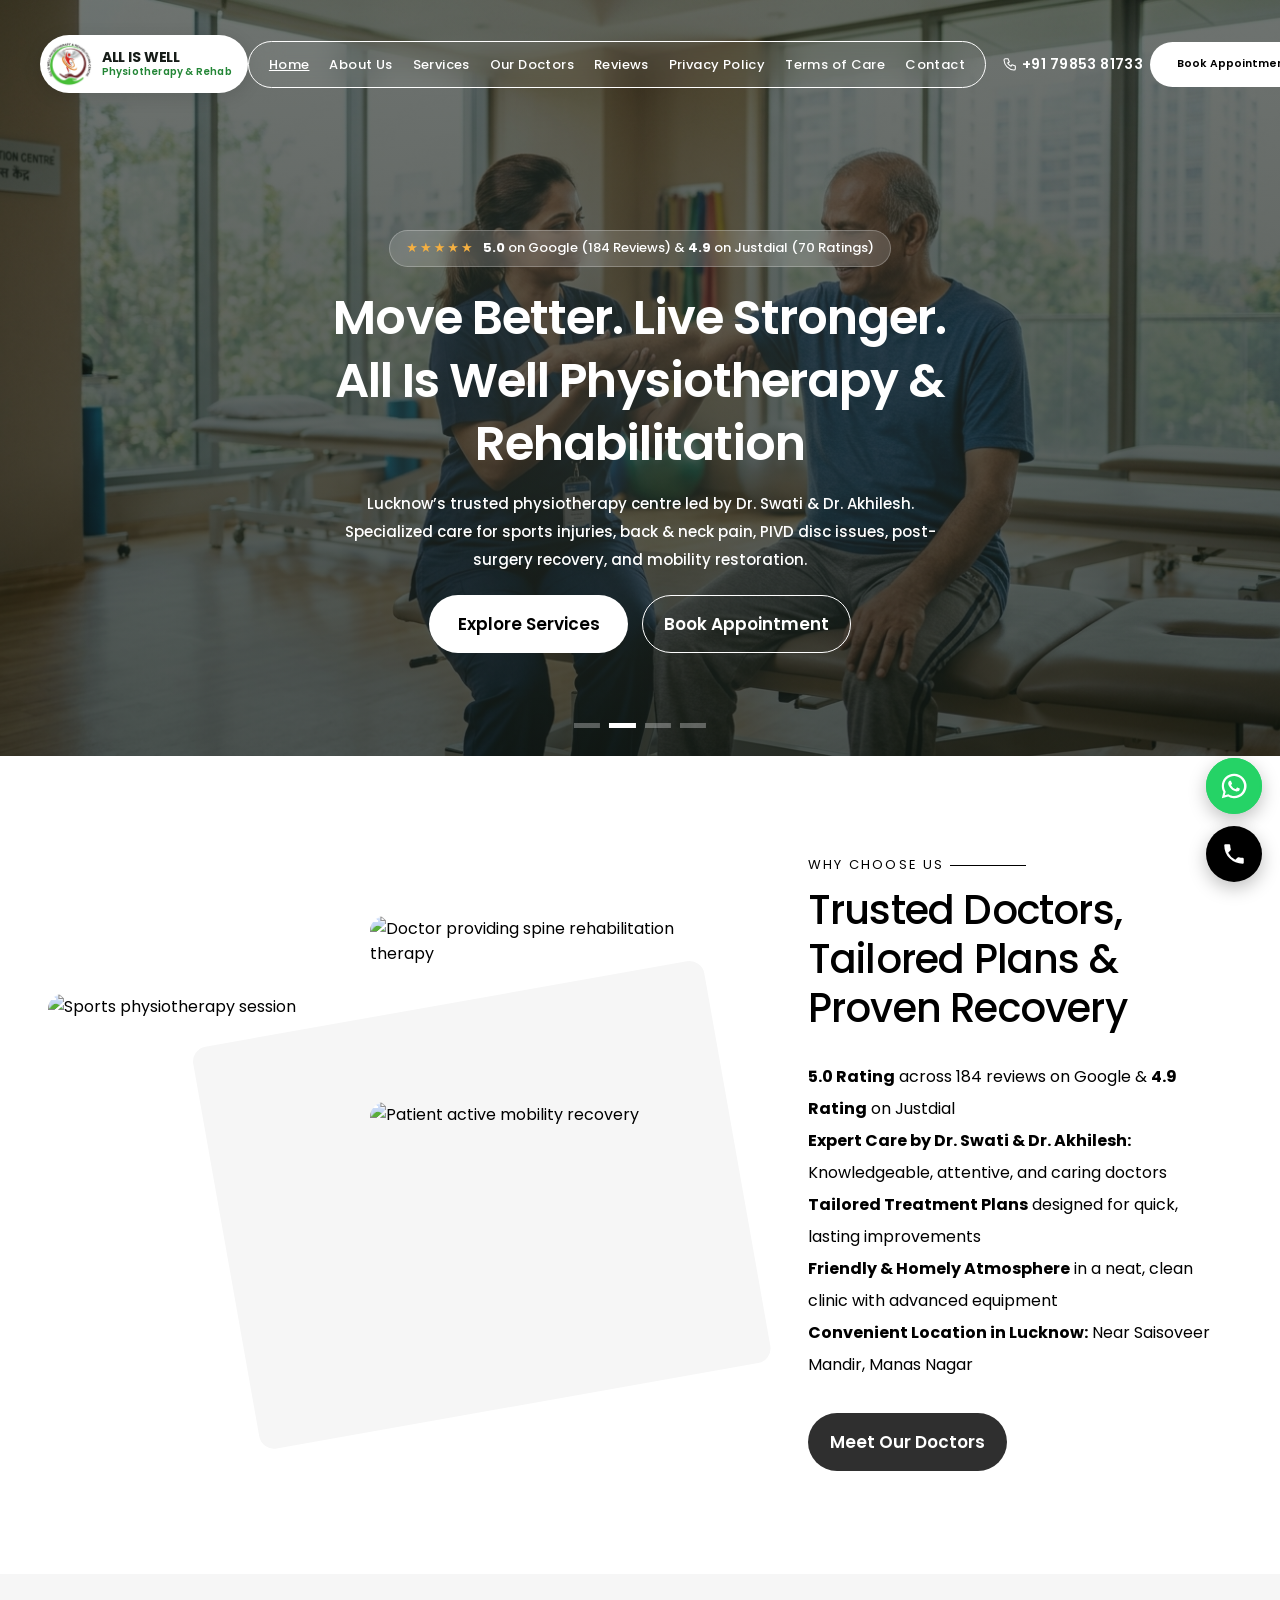
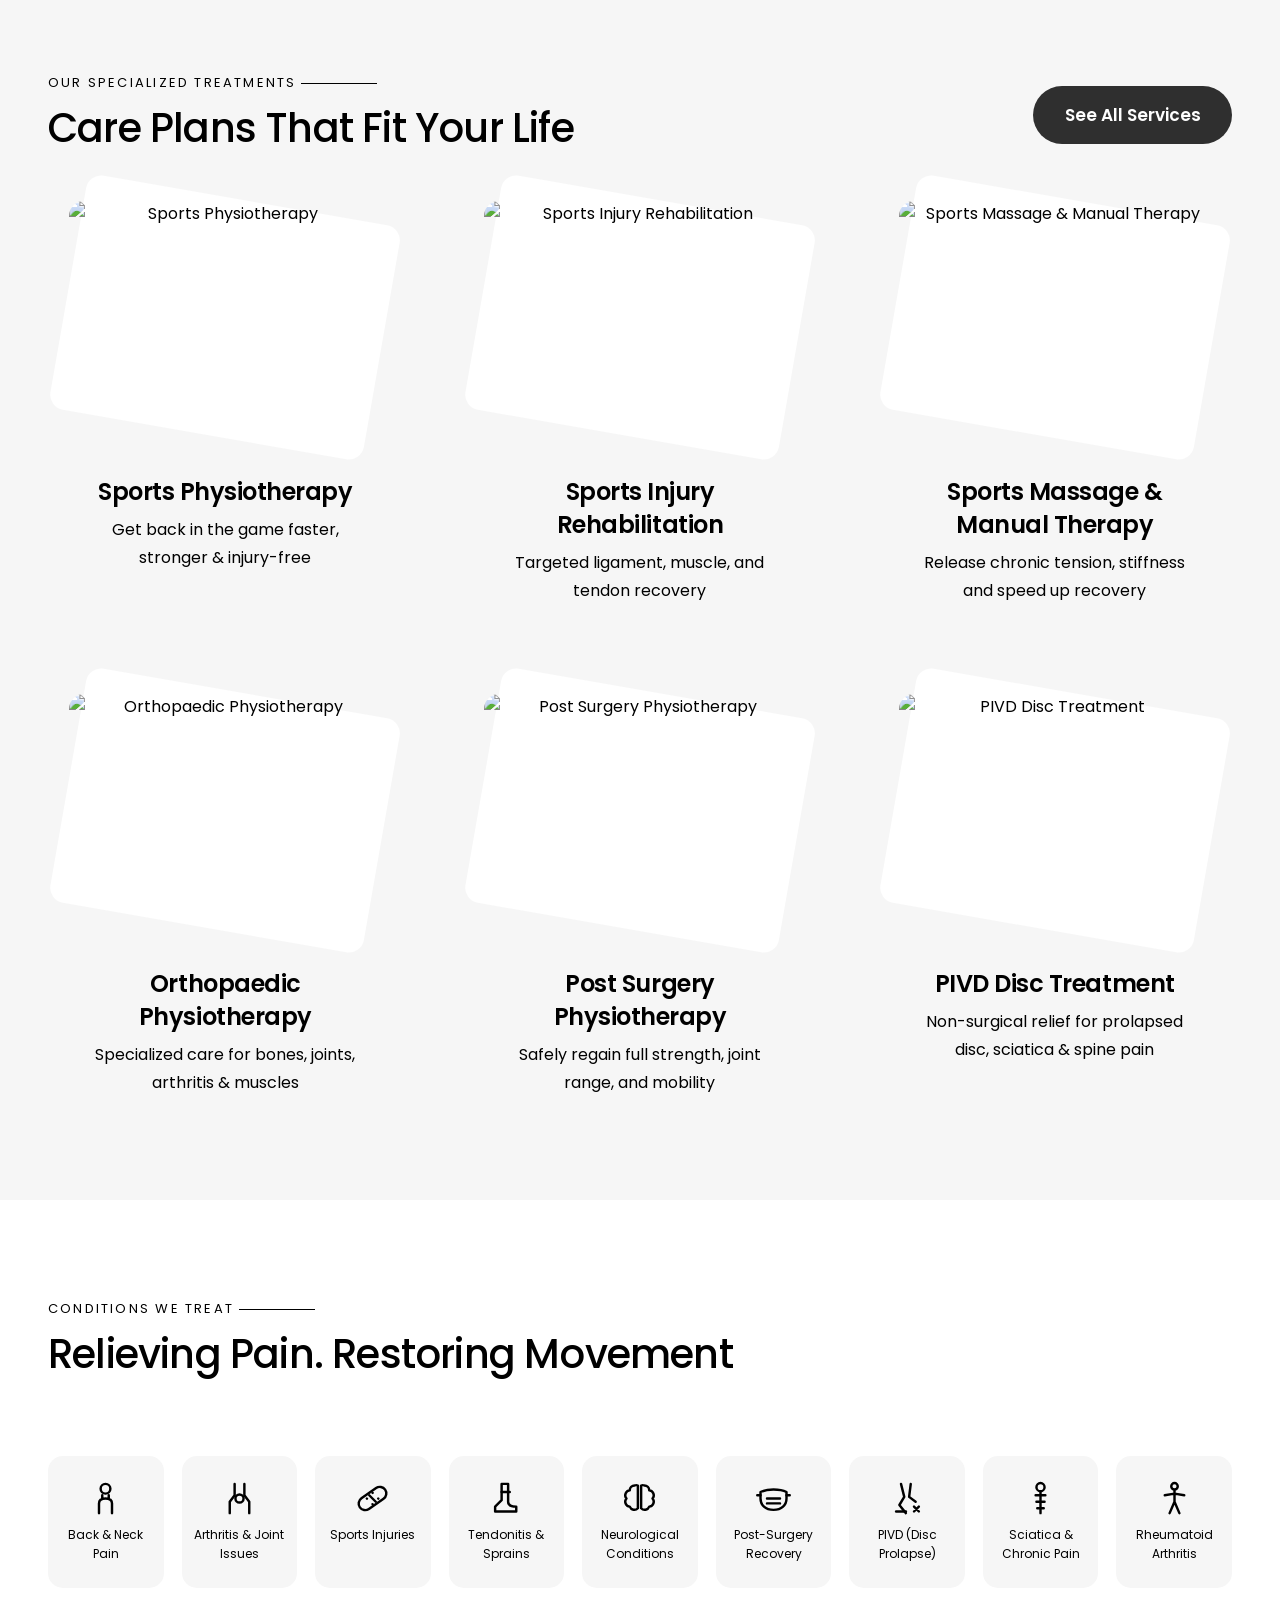
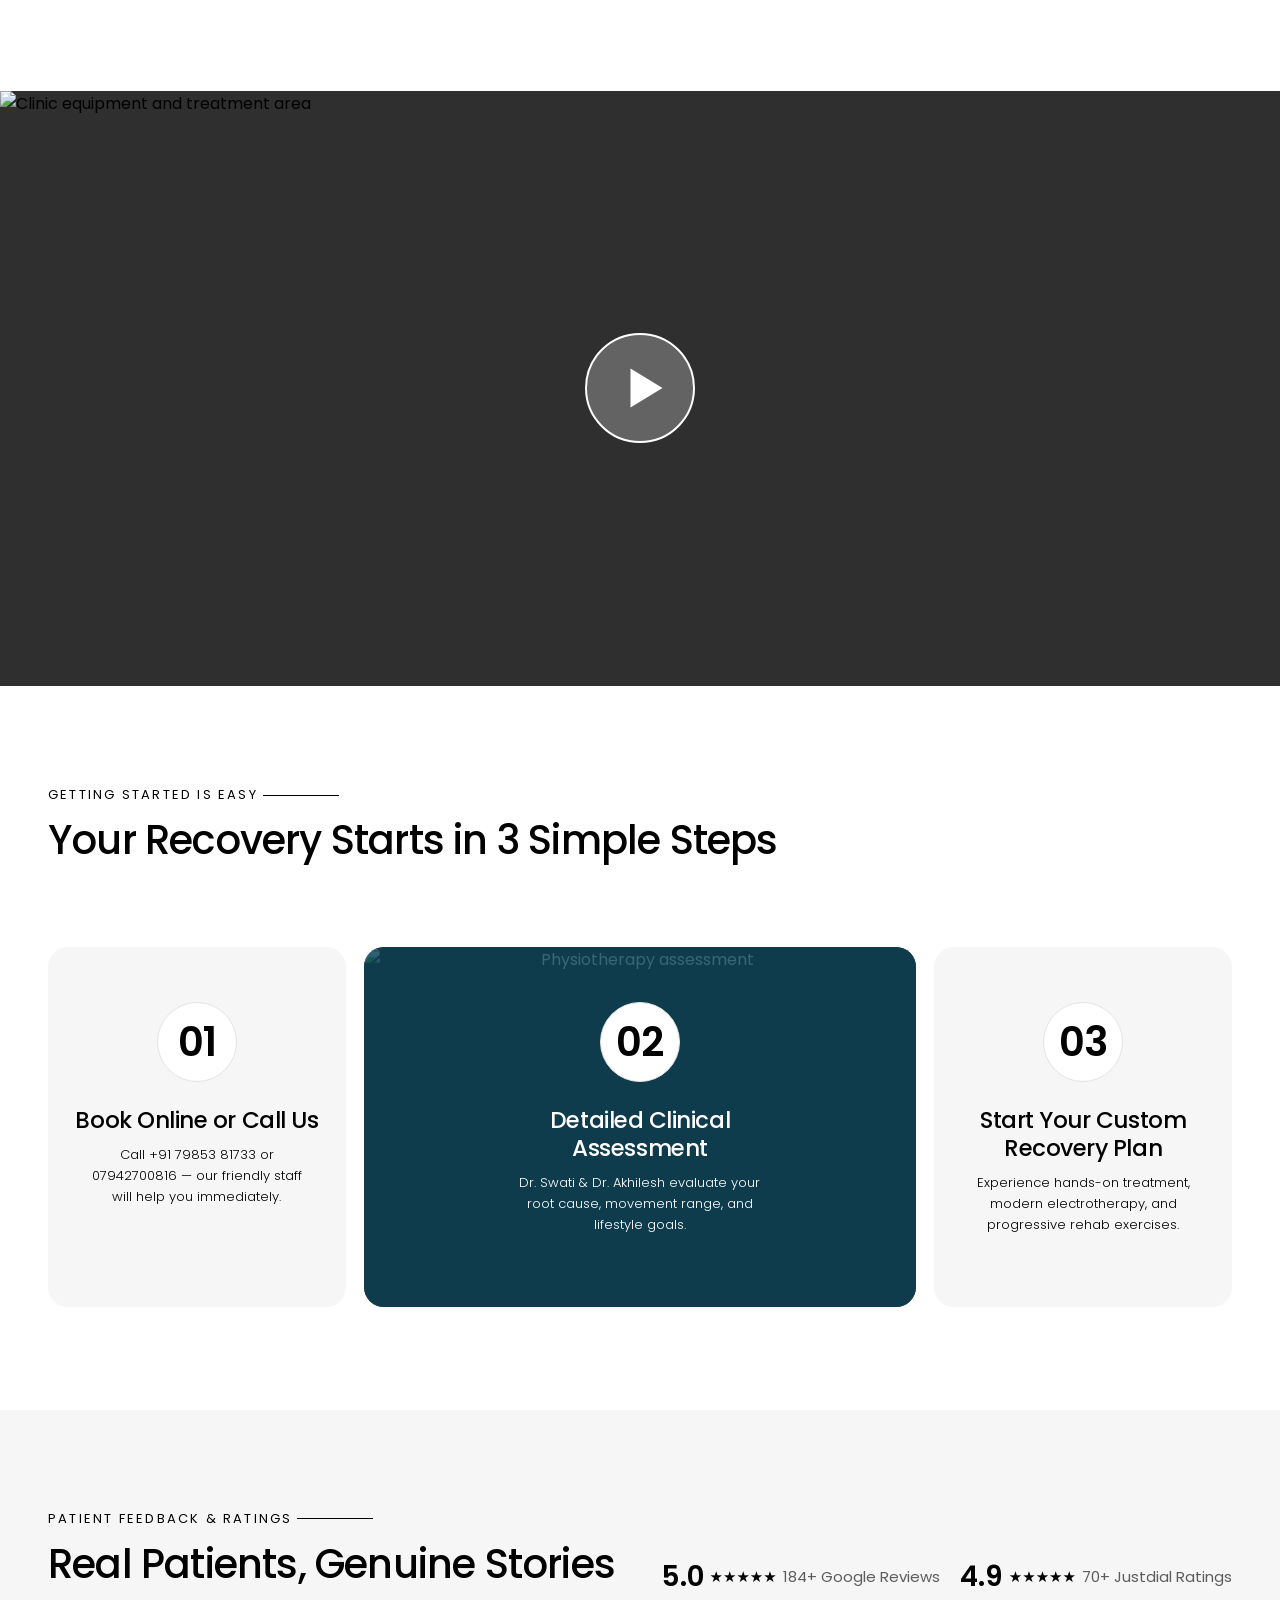
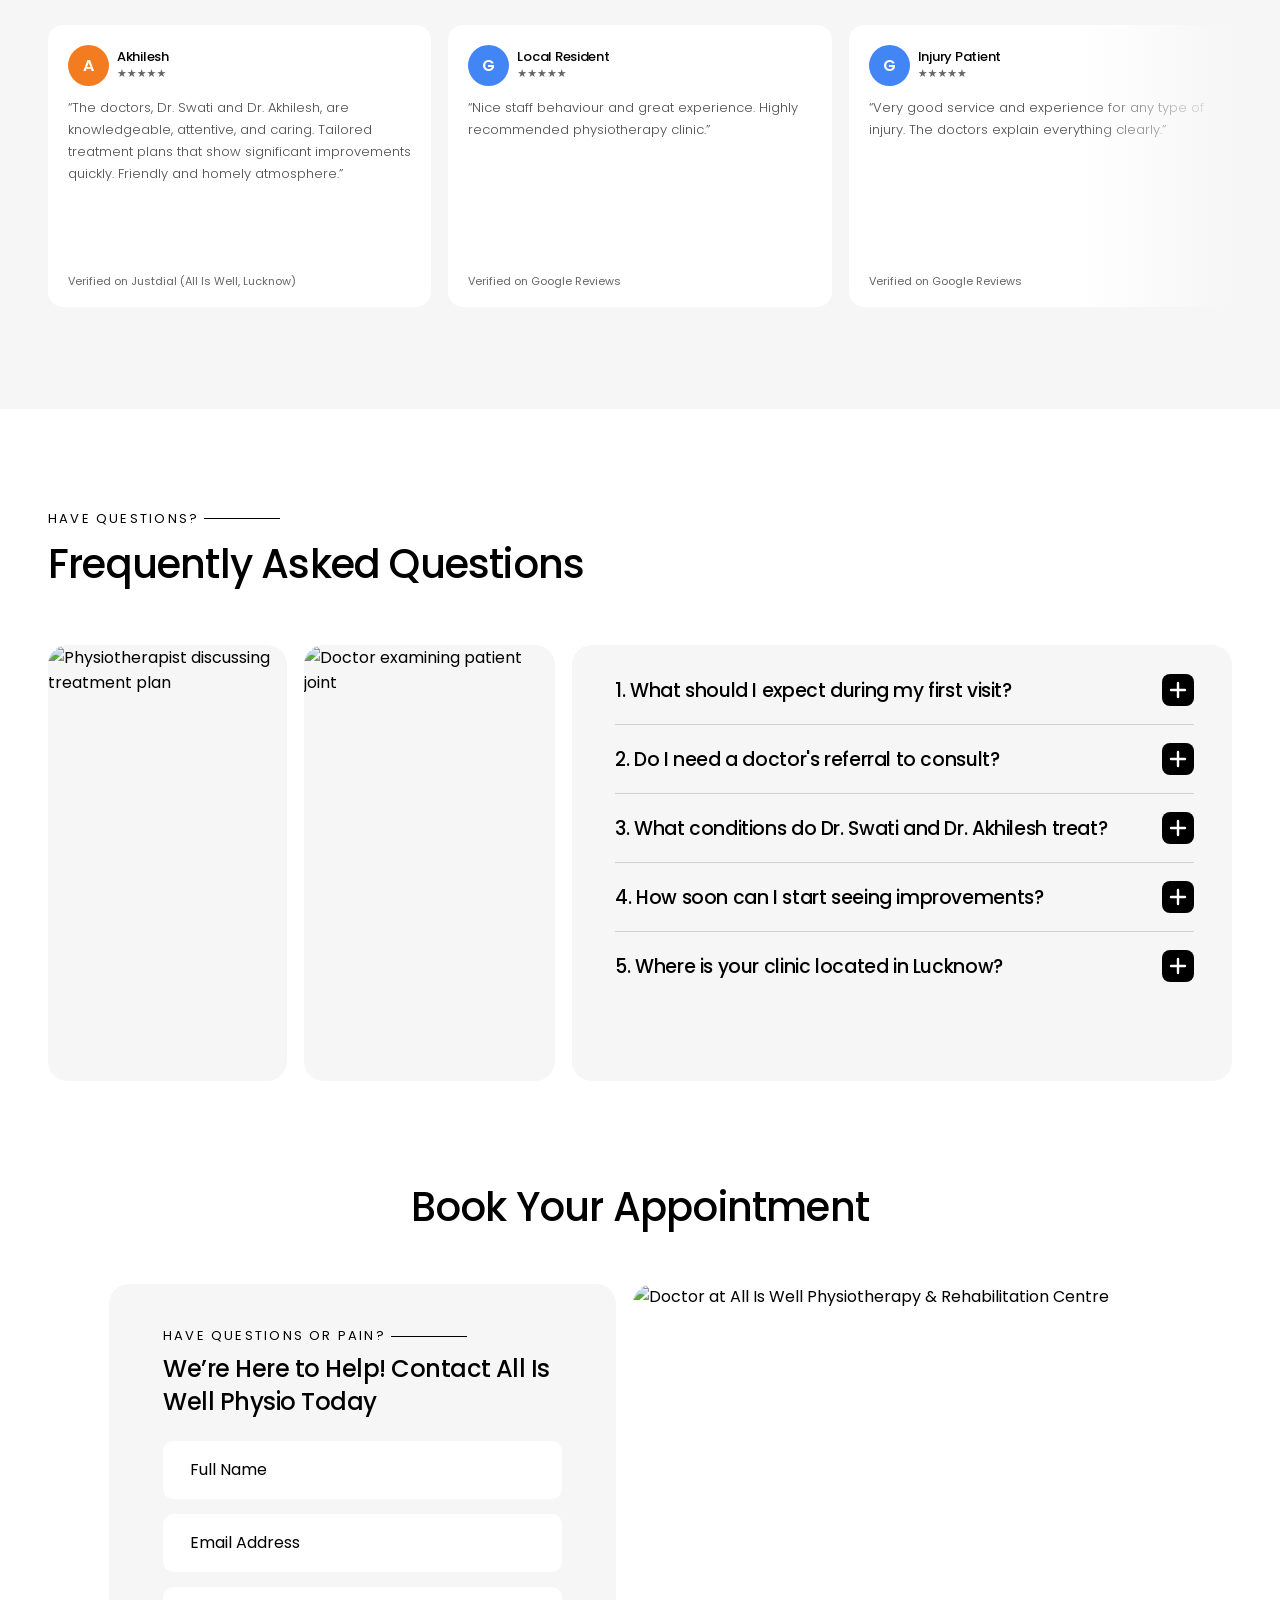
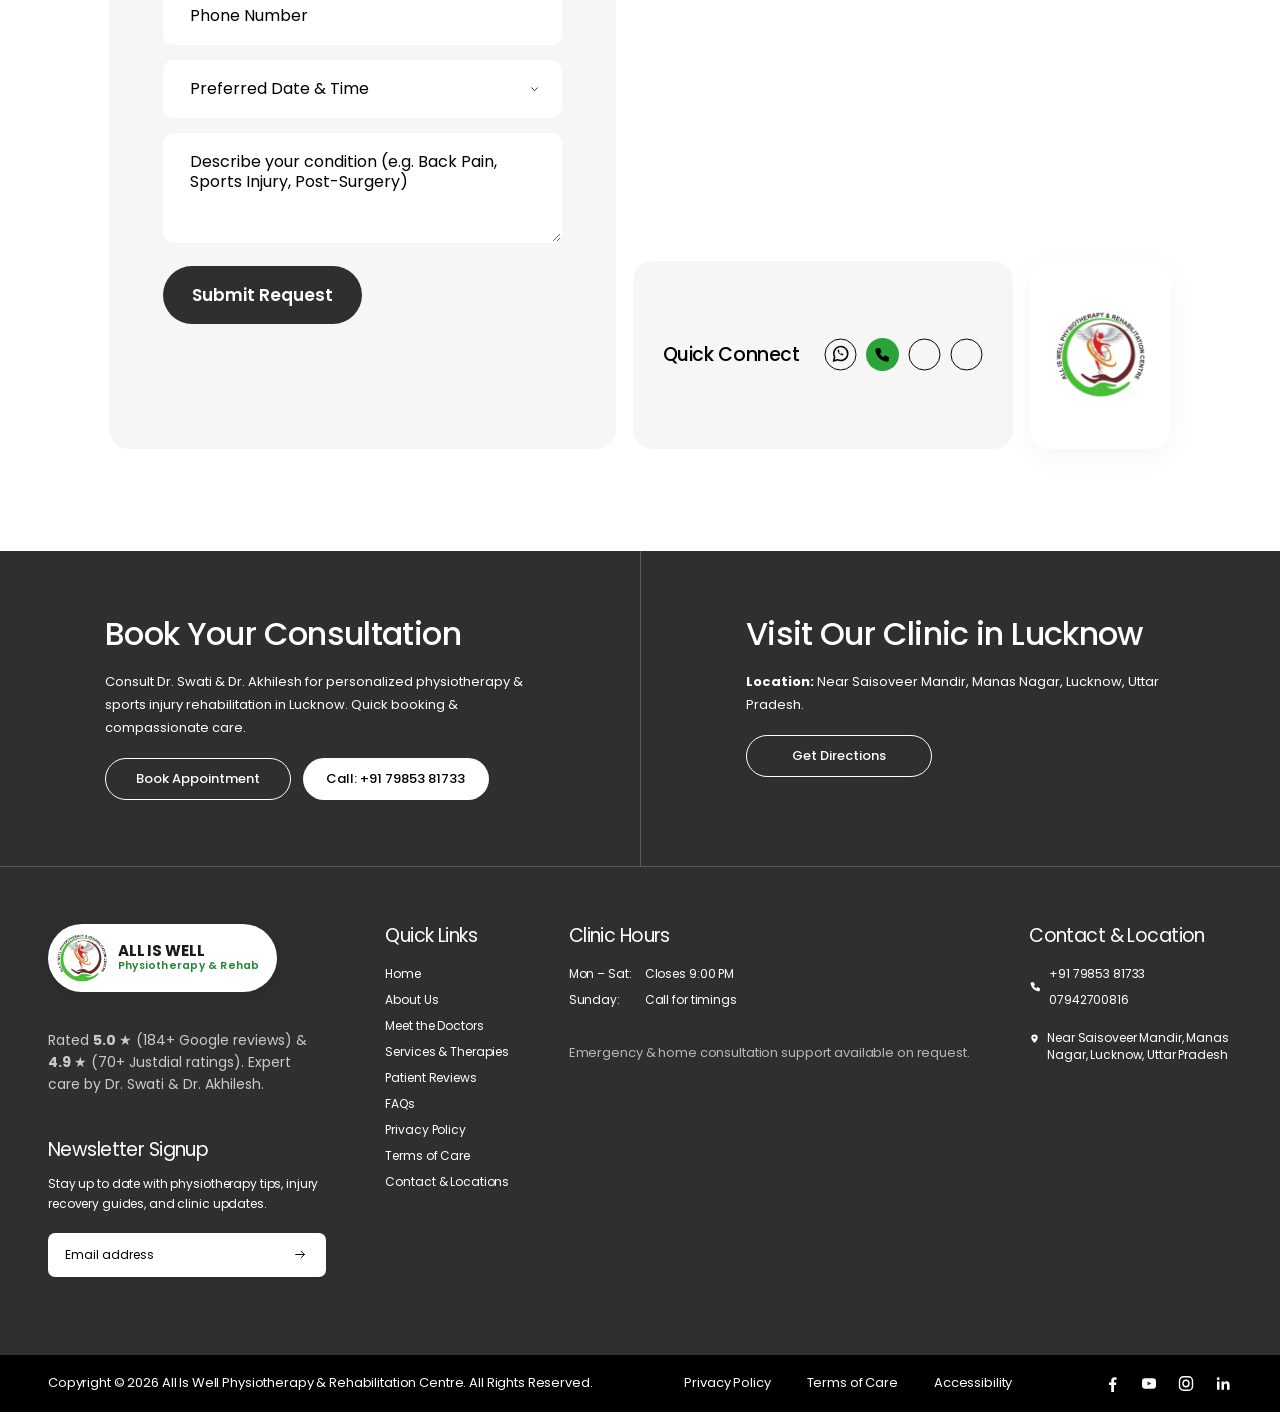
==== commit dceb572e: "Add reviews swap (Google 184/5★, JD 70/4.9★), Instagram link, Privacy & Terms pages" ====
--- a/index.html
+++ b/index.html
@@ -4,7 +4,7 @@
   <meta charset="utf-8">
   <meta name="viewport" content="width=device-width, initial-scale=1">
   <title>All Is Well Physiotherapy &amp; Rehabilitation Centre — Lucknow</title>
-  <meta name="description" content="All Is Well Physiotherapy &amp; Rehabilitation Centre in Manas Nagar, Lucknow. Led by Dr. Swati &amp; Dr. Akhilesh. 5.0 on Justdial (184+ ratings), 4.9 on Google. Expert care for sports injuries, back pain, PIVD &amp; post-surgery recovery.">
+  <meta name="description" content="All Is Well Physiotherapy &amp; Rehabilitation Centre in Manas Nagar, Lucknow. Led by Dr. Swati &amp; Dr. Akhilesh. 5.0 on Google (184+ reviews), 4.9 on Justdial (70+ ratings). Expert care for sports injuries, back pain, PIVD &amp; post-surgery recovery.">
   <link rel="icon" href="assets/img/logo.png">
   <link rel="preconnect" href="https://fonts.googleapis.com">
   <link rel="preconnect" href="https://fonts.gstatic.com" crossorigin>
@@ -22,7 +22,7 @@
   <div class="hero__content">
     <div class="hero__badge">
       <span class="hero__badge-stars">★★★★★</span>
-      <span><strong>5.0</strong> on Justdial (184 Ratings) &amp; <strong>4.9</strong> on Google (70 Reviews)</span>
+      <span><strong>5.0</strong> on Google (184 Reviews) &amp; <strong>4.9</strong> on Justdial (70 Ratings)</span>
     </div>
     <h1 class="display hero__title">
       <span>Move Better. Live Stronger.</span>
@@ -48,7 +48,7 @@
       <p class="eyebrow">Why Choose us</p>
       <h2 class="h2">Trusted Doctors, Tailored Plans &amp; Proven Recovery</h2>
       <ul class="why__list">
-        <li><strong>5.0 Rating</strong> across 184 web ratings on Justdial &amp; <strong>4.9 Rating</strong> on Google</li>
+        <li><strong>5.0 Rating</strong> across 184 reviews on Google &amp; <strong>4.9 Rating</strong> on Justdial</li>
         <li><strong>Expert Care by Dr. Swati &amp; Dr. Akhilesh:</strong> Knowledgeable, attentive, and caring doctors</li>
         <li><strong>Tailored Treatment Plans</strong> designed for quick, lasting improvements</li>
         <li><strong>Friendly &amp; Homely Atmosphere</strong> in a neat, clean clinic with advanced equipment</li>
@@ -110,8 +110,8 @@
     <div class="t-head">
       <div class="section-head"><p class="eyebrow">Patient Feedback &amp; Ratings</p><h2 class="h2">Real Patients, Genuine Stories</h2></div>
       <div style="display:flex;gap:20px;flex-wrap:wrap;align-items:center">
-        <p class="t-rating"><strong>5.0</strong> ★★★★★ <span>184+ Justdial Web Ratings</span></p>
-        <p class="t-rating"><strong>4.9</strong> ★★★★★ <span>70+ Google Reviews</span></p>
+        <p class="t-rating"><strong>5.0</strong> ★★★★★ <span>184+ Google Reviews</span></p>
+        <p class="t-rating"><strong>4.9</strong> ★★★★★ <span>70+ Justdial Ratings</span></p>
       </div>
     </div>
     <div class="t-wrap is-start is-end">
@@ -182,6 +182,7 @@
             <a class="social" href="https://wa.me/917985381733" target="_blank" rel="noopener" aria-label="WhatsApp"><img src="assets/img/social-whatsapp.svg" alt=""></a>
             <a class="social" href="tel:+917985381733" aria-label="Call"><img src="assets/img/contact-phone.svg" alt="" style="padding:7px;background:#2aa338;border-radius:50%"></a>
             <a class="social" href="#" aria-label="Facebook"><img src="assets/img/social-circle.svg" alt=""><span class="social__glyph social__glyph--fb" style="--glyph:url(assets/img/glyph-facebook.svg)"></span></a>
+            <a class="social" href="https://www.instagram.com/all_is_well_physiotherapy?utm_source=qr&srtk=MXN5eml3N2M3eTAzNw==" target="_blank" rel="noopener" aria-label="Instagram"><img src="assets/img/social-circle.svg" alt=""><span class="social__glyph" style="--glyph:url(assets/img/glyph-instagram.svg)"></span></a>
           </div>
         </div>
         <div class="book__logo"><img src="assets/img/logo.png" alt="All Is Well Physiotherapy &amp; Rehabilitation Centre" width="140" height="140"></div>
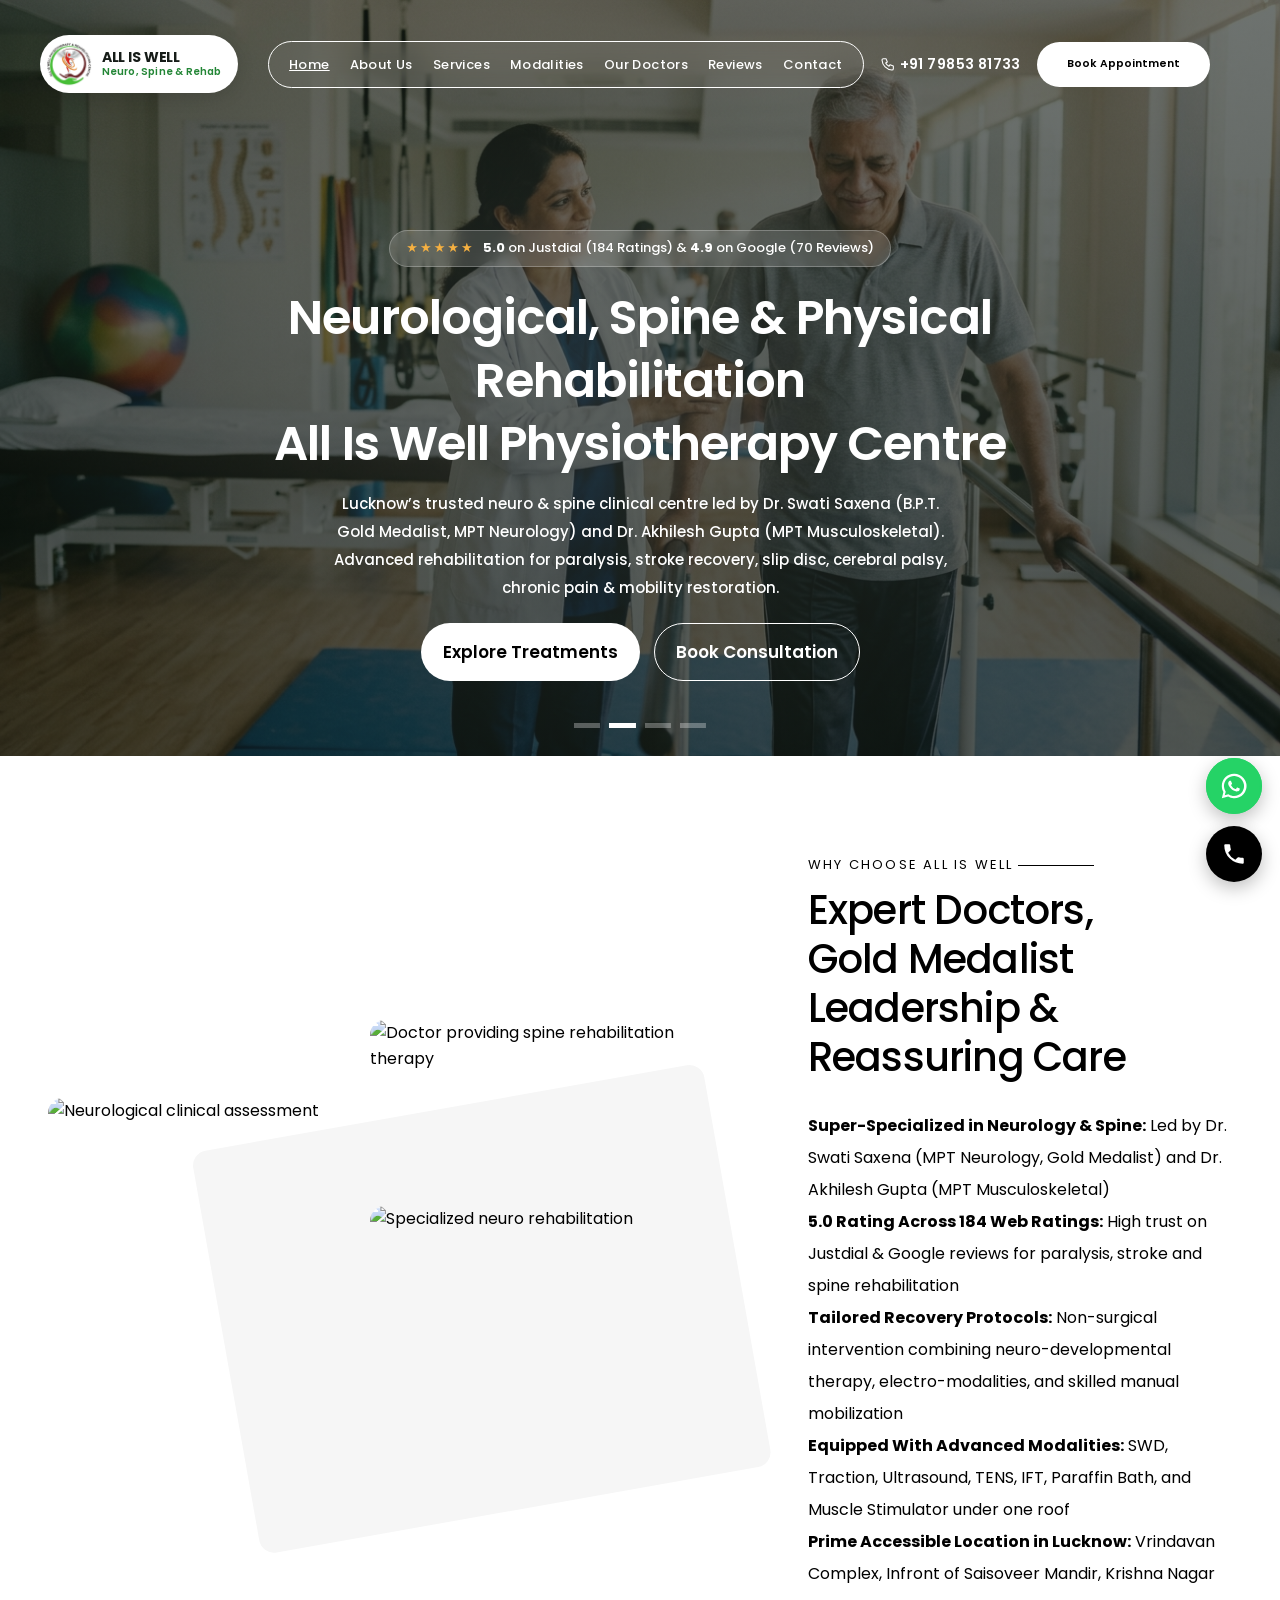
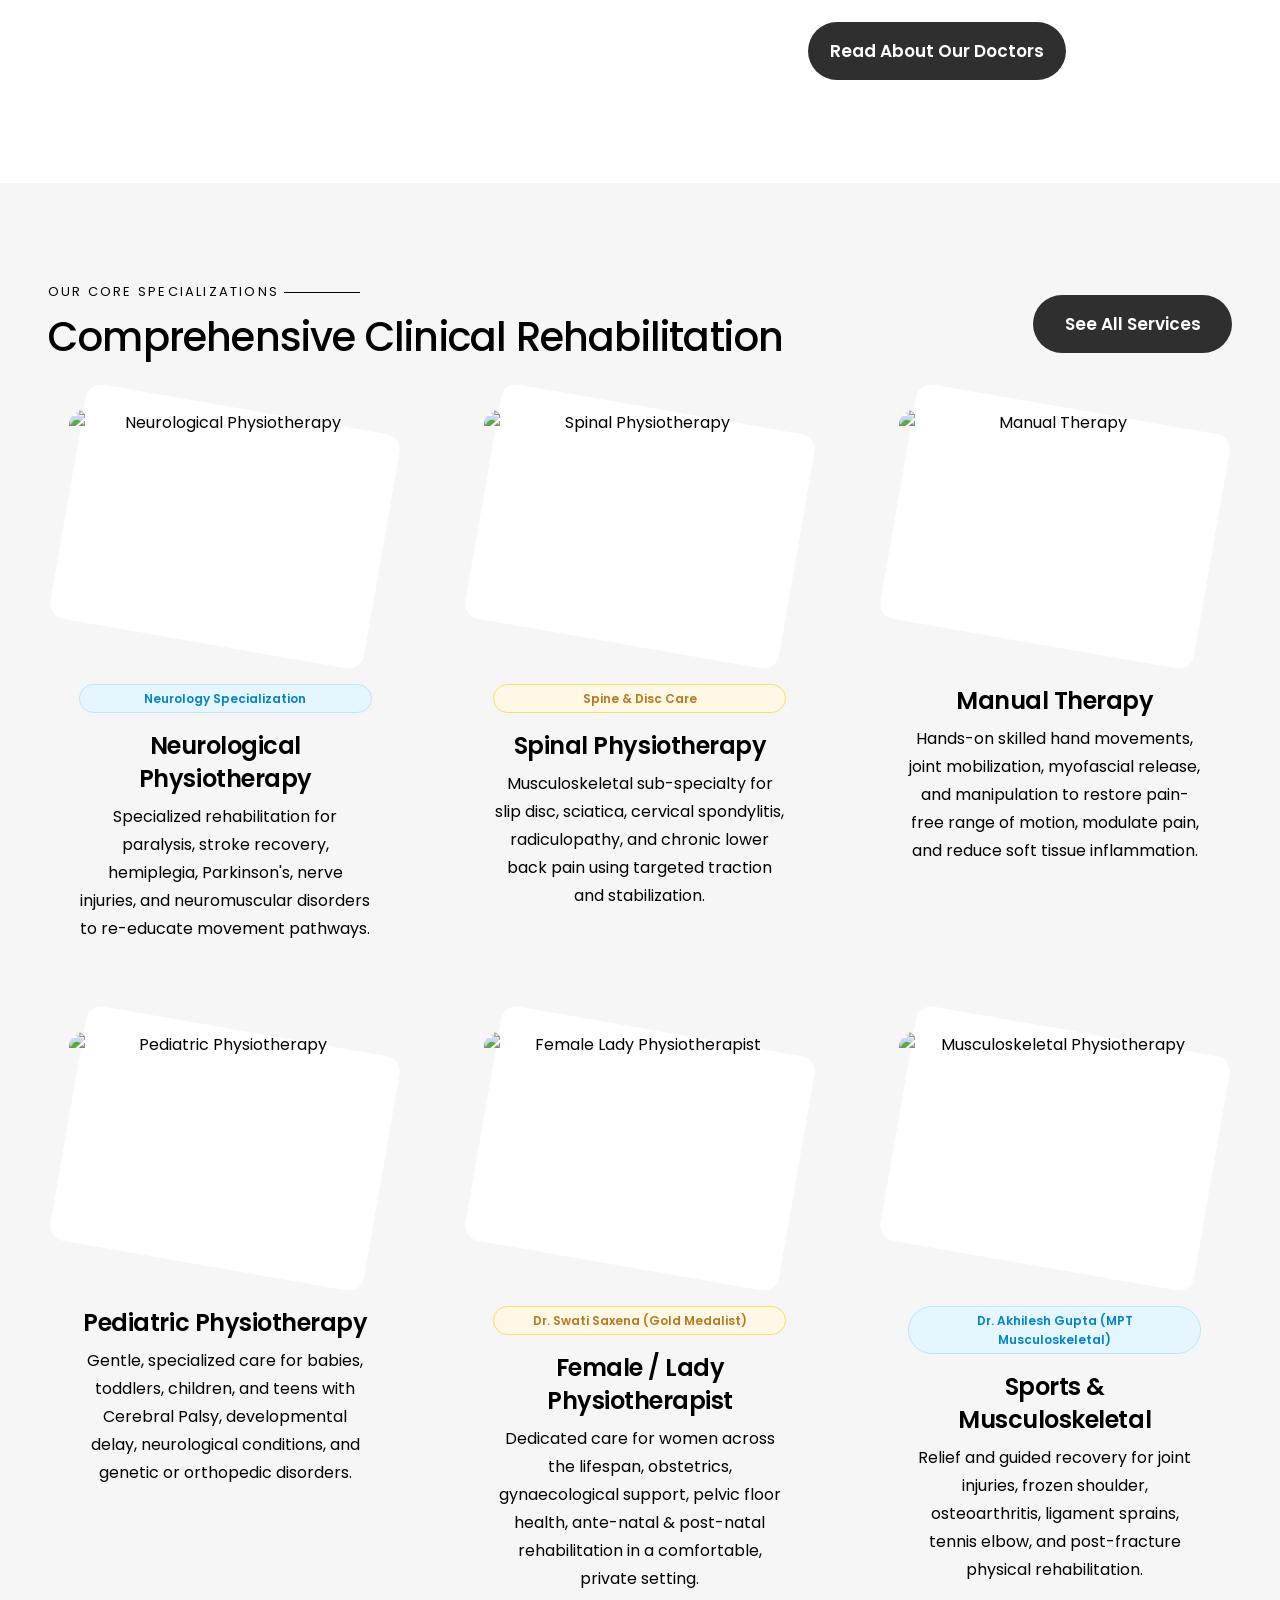
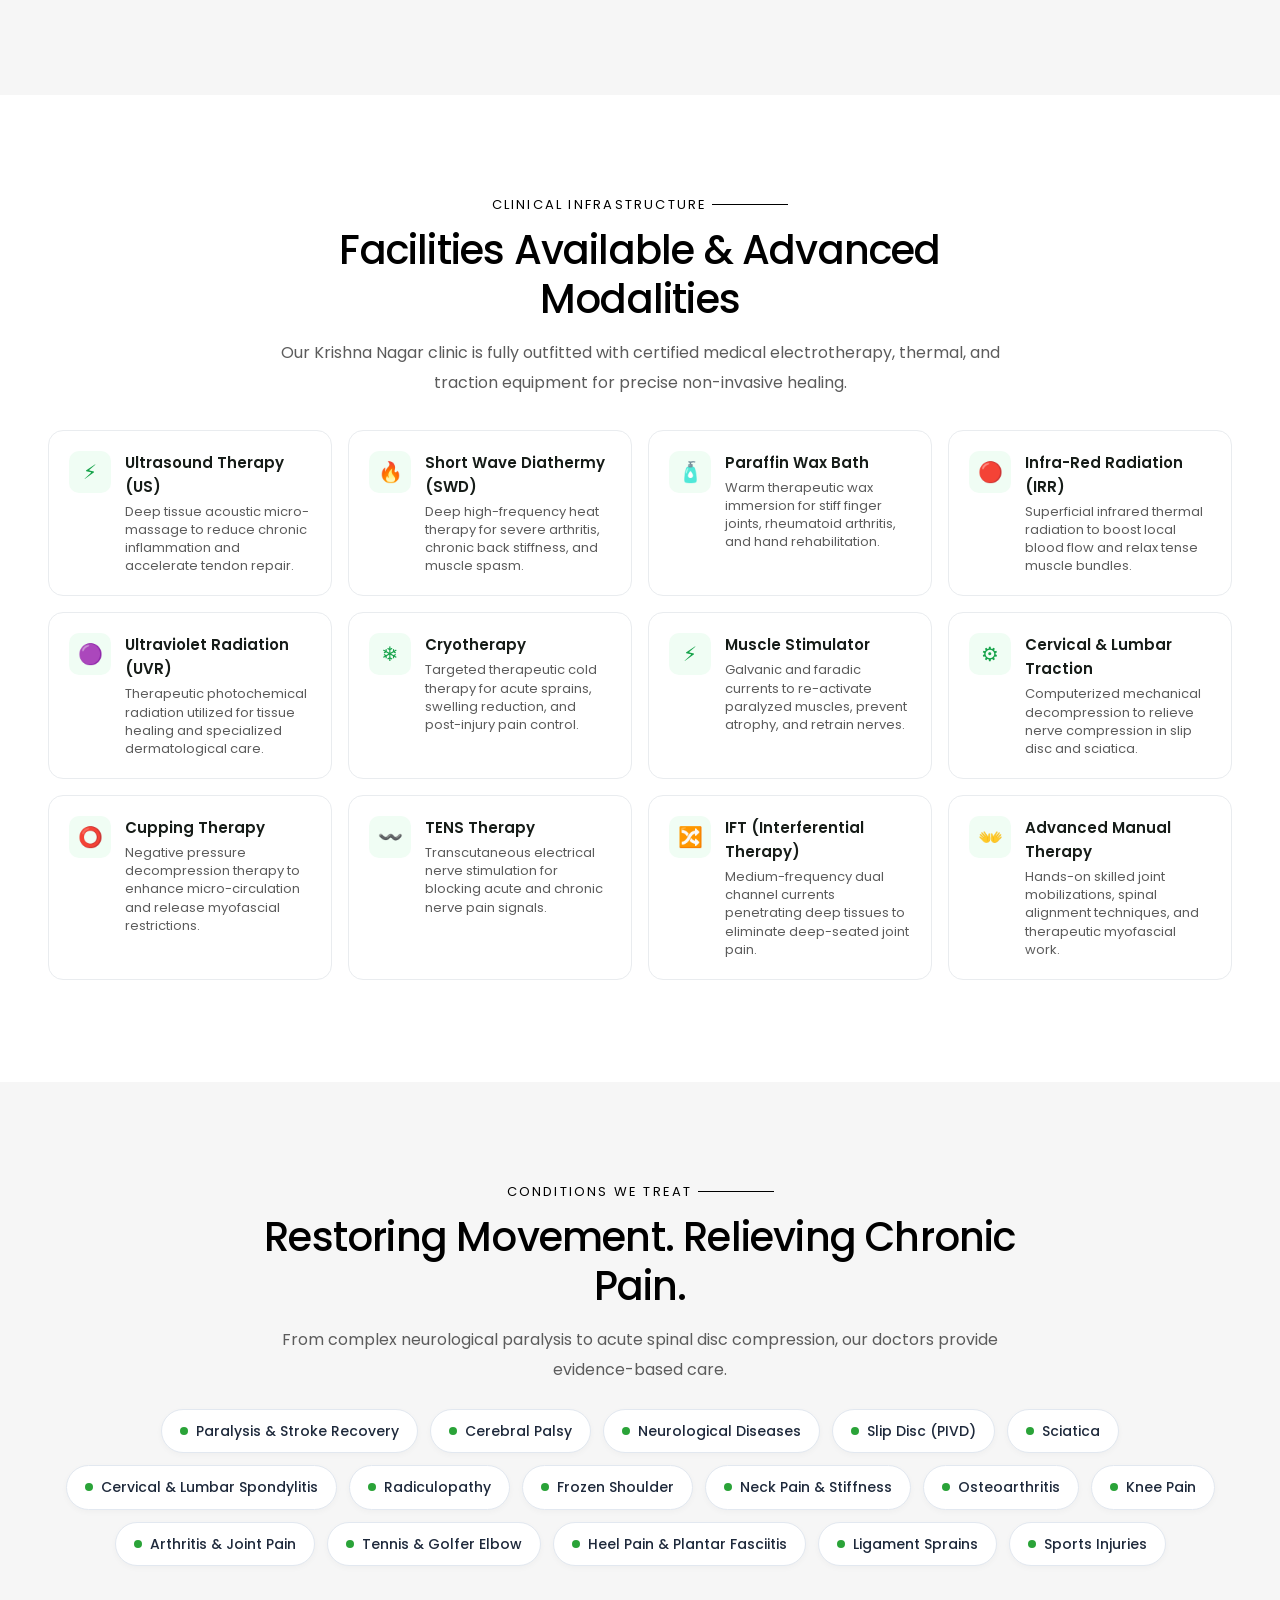
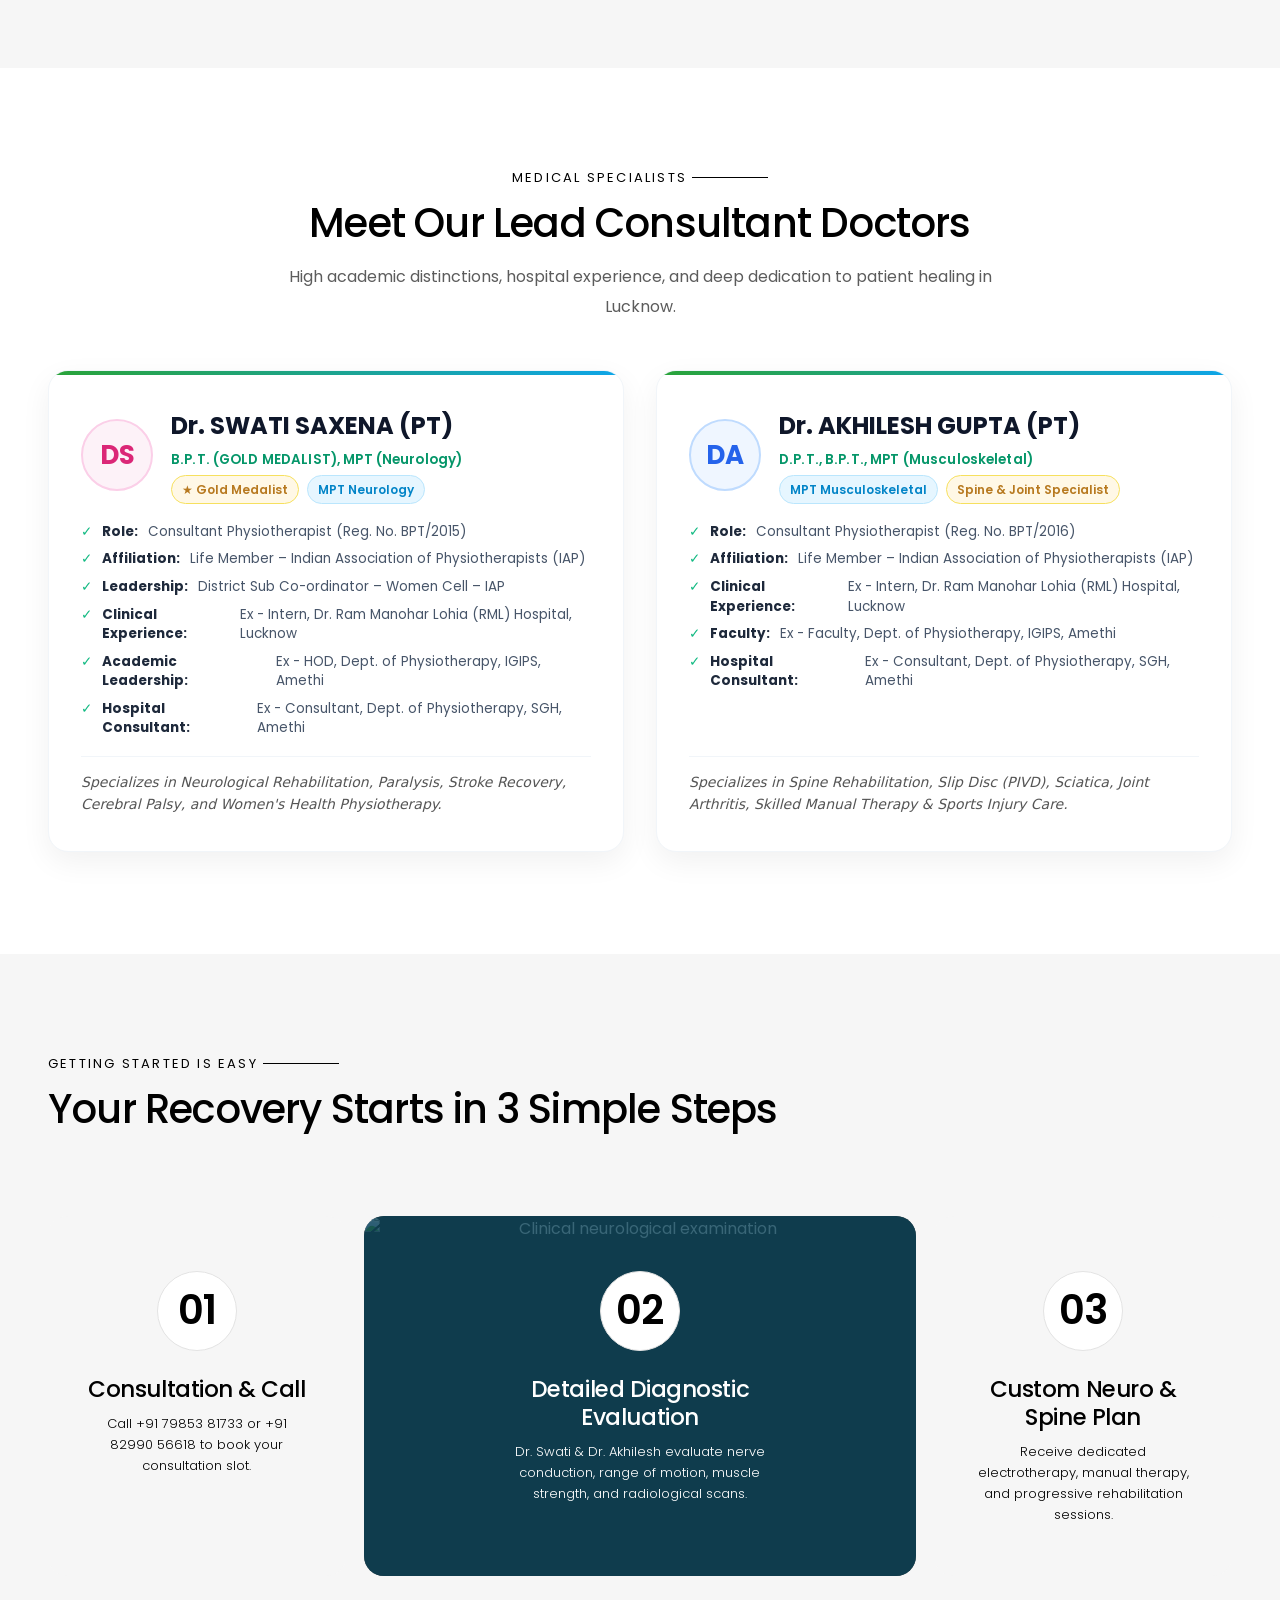
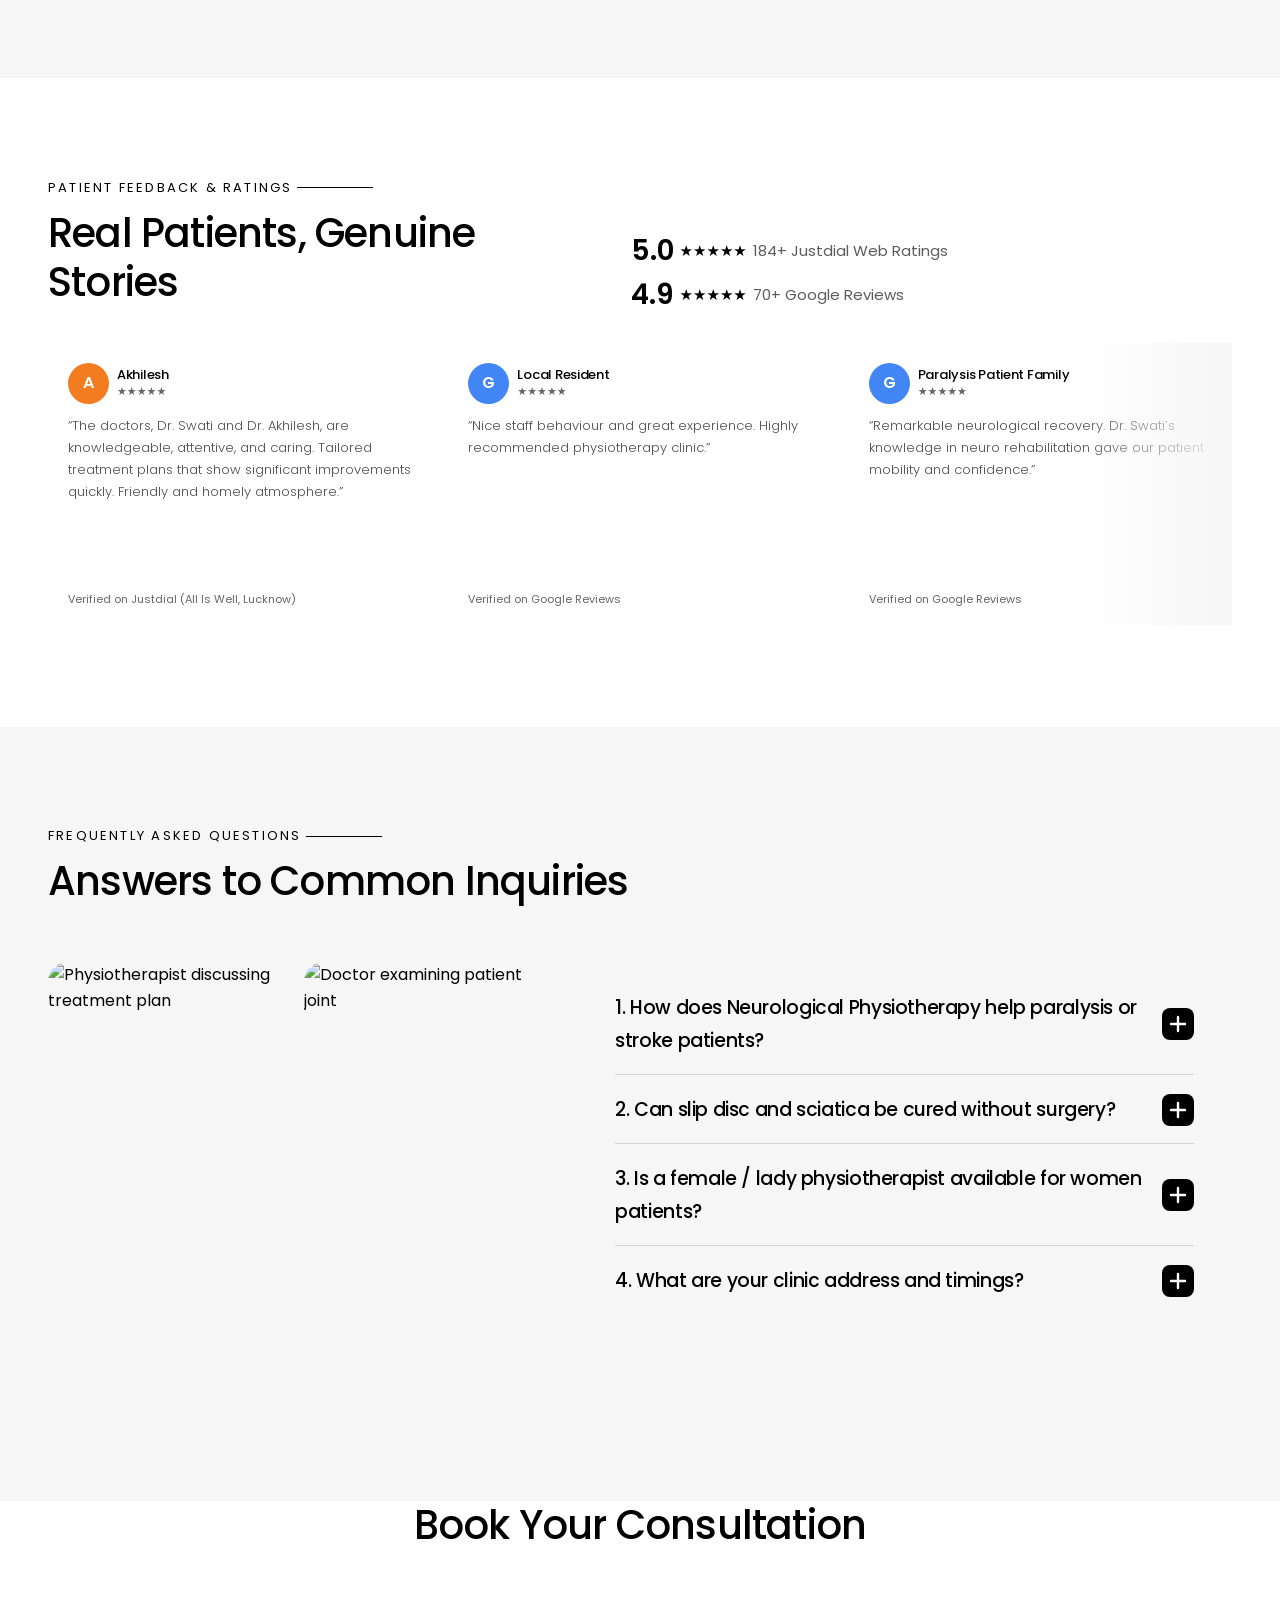
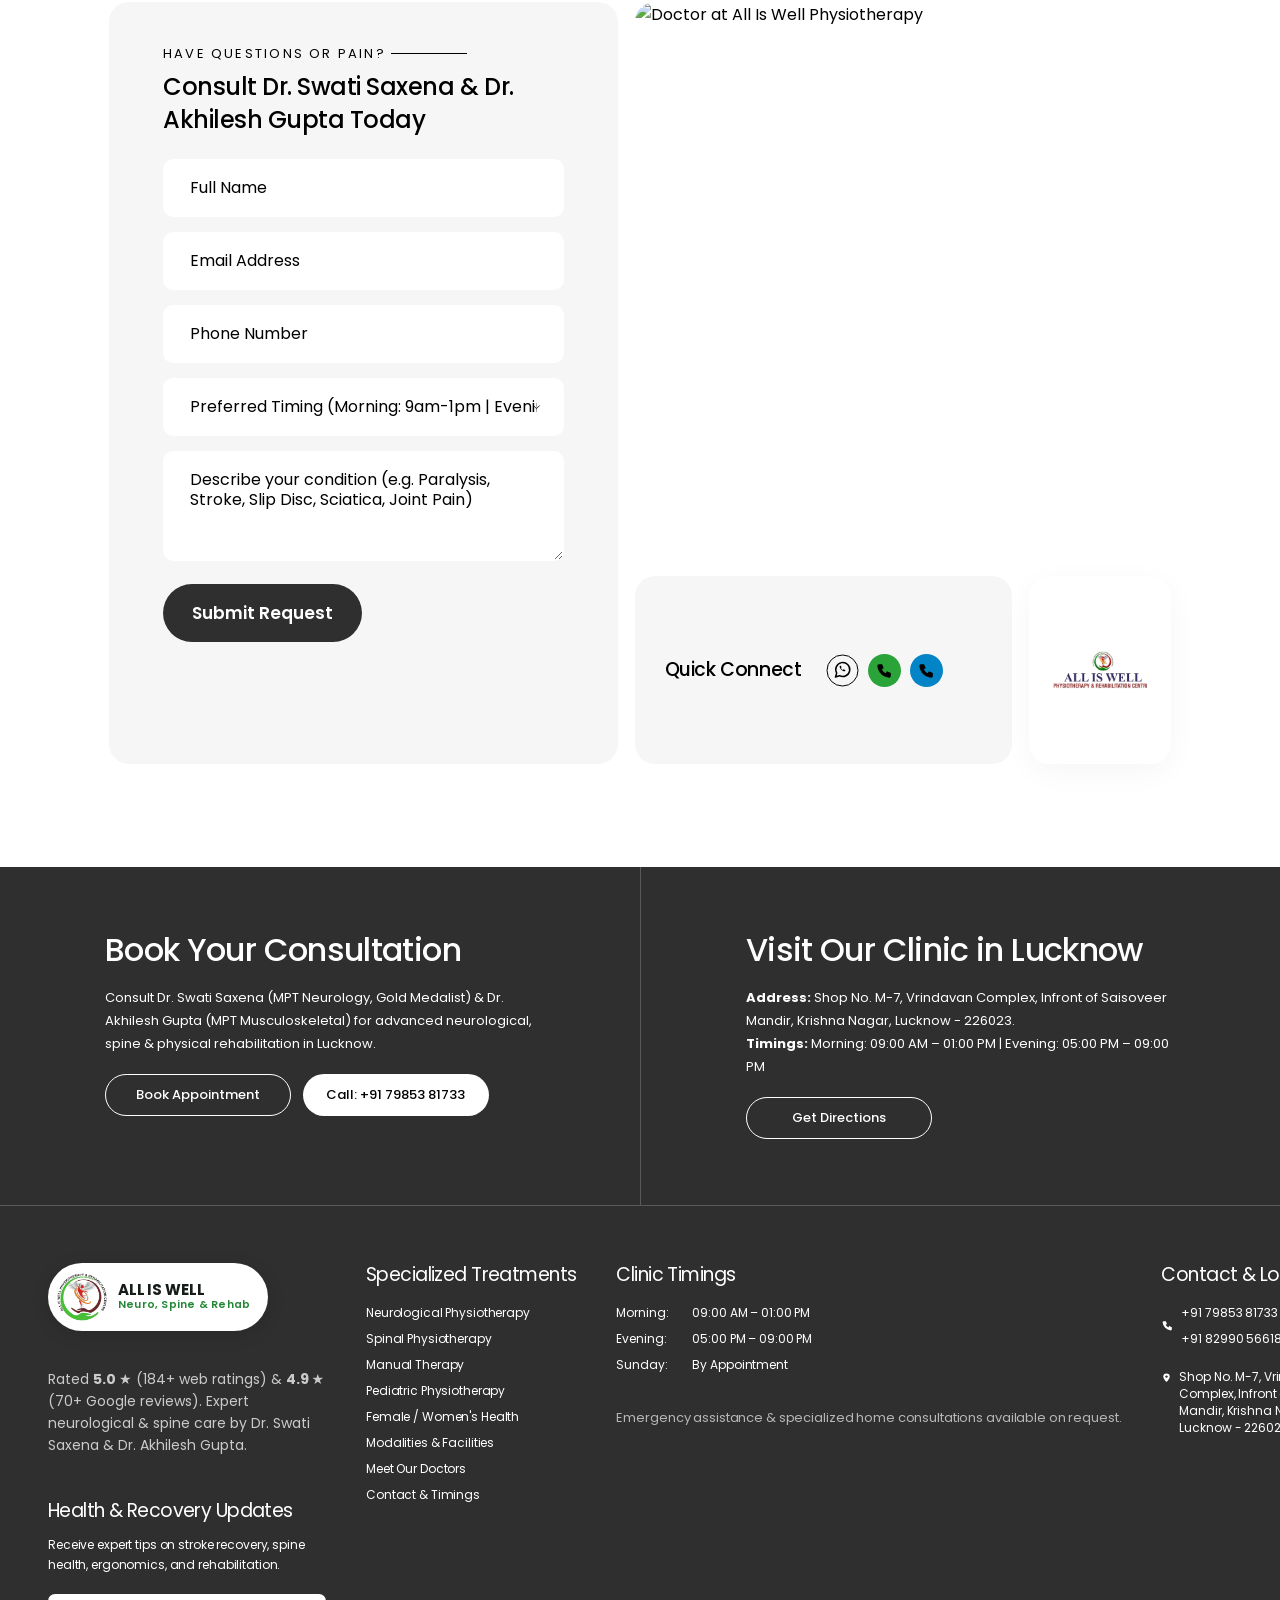
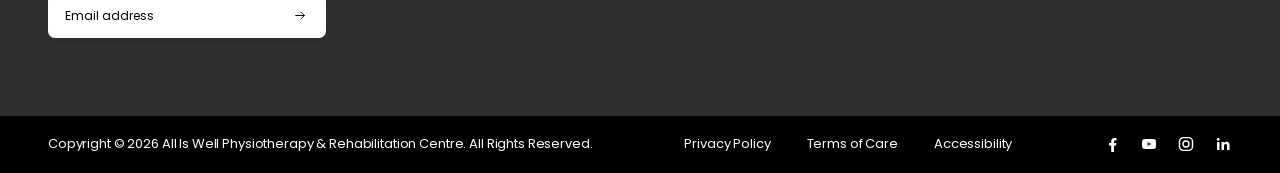
==== commit 40fe3637: "feat: reposition clinic to neurological & spine rehabilitation, add doctors credentials, modalities," ====
--- a/index.html
+++ b/index.html
@@ -3,8 +3,8 @@
 <head>
   <meta charset="utf-8">
   <meta name="viewport" content="width=device-width, initial-scale=1">
-  <title>All Is Well Physiotherapy &amp; Rehabilitation Centre — Lucknow</title>
-  <meta name="description" content="All Is Well Physiotherapy &amp; Rehabilitation Centre in Manas Nagar, Lucknow. Led by Dr. Swati &amp; Dr. Akhilesh. 5.0 on Google (184+ reviews), 4.9 on Justdial (70+ ratings). Expert care for sports injuries, back pain, PIVD &amp; post-surgery recovery.">
+  <title>All Is Well Physiotherapy &amp; Rehabilitation Centre — Neuro &amp; Spine Specialists, Lucknow</title>
+  <meta name="description" content="All Is Well Physiotherapy & Rehabilitation Centre in Krishna Nagar, Lucknow. Premier Neurological & Spine Clinic led by Dr. Swati Saxena (Gold Medalist, MPT Neuro) and Dr. Akhilesh Gupta (MPT Musculoskeletal). Specialized in Paralysis, Stroke, Slip Disc & Cerebral Palsy.">
   <link rel="icon" href="assets/img/logo.png">
   <link rel="preconnect" href="https://fonts.googleapis.com">
   <link rel="preconnect" href="https://fonts.gstatic.com" crossorigin>
@@ -16,176 +16,334 @@
 <div id="site-navbar"></div>
 <main id="main">
 
+<!-- Hero Section -->
 <section class="hero hero--home">
-  <img class="hero__bg" src="assets/img/hero-physiotherapy.jpg" alt="All Is Well Physiotherapy &amp; Rehabilitation Centre" width="1440" height="756" fetchpriority="high">
+  <img class="hero__bg" src="assets/img/hero-neuro.jpg" alt="All Is Well Neuro &amp; Spine Physiotherapy Centre" width="1440" height="756" fetchpriority="high">
   <div class="hero__glow" aria-hidden="true"><img src="assets/img/hero-glow.svg" alt=""></div>
   <div class="hero__content">
     <div class="hero__badge">
       <span class="hero__badge-stars">★★★★★</span>
-      <span><strong>5.0</strong> on Google (184 Reviews) &amp; <strong>4.9</strong> on Justdial (70 Ratings)</span>
+      <span><strong>5.0</strong> on Justdial (184 Ratings) &amp; <strong>4.9</strong> on Google (70 Reviews)</span>
     </div>
     <h1 class="display hero__title">
-      <span>Move Better. Live Stronger.</span>
-      <span>All Is Well Physiotherapy &amp; Rehabilitation</span>
+      <span>Neurological, Spine &amp; Physical Rehabilitation</span>
+      <span>All Is Well Physiotherapy Centre</span>
     </h1>
-    <p class="hero__lead">Lucknow’s trusted physiotherapy centre led by Dr. Swati &amp; Dr. Akhilesh. Specialized care for sports injuries, back &amp; neck pain, PIVD disc issues, post-surgery recovery, and mobility restoration.</p>
+    <p class="hero__lead">Lucknow’s trusted neuro &amp; spine clinical centre led by Dr. Swati Saxena (B.P.T. Gold Medalist, MPT Neurology) and Dr. Akhilesh Gupta (MPT Musculoskeletal). Advanced rehabilitation for paralysis, stroke recovery, slip disc, cerebral palsy, chronic pain &amp; mobility restoration.</p>
     <div class="hero__actions">
-      <a class="btn btn--light" href="services.html">Explore Services</a>
-      <a class="btn btn--outline-light" href="contact.html">Book Appointment</a>
+      <a class="btn btn--light" href="services.html">Explore Treatments</a>
+      <a class="btn btn--outline-light" href="contact.html">Book Consultation</a>
     </div>
   </div>
   <div class="hero__dots" aria-hidden="true"><span></span><span></span><span></span><span></span></div>
 </section>
 
+<!-- Why Choose Us -->
 <section class="section">
   <div class="container split split--why">
     <div class="collage collage--home" aria-hidden="true">
-      <img src="https://images.unsplash.com/photo-1645005512968-0c1fe99f0093?auto=format&fit=crop&q=75&w=800" alt="Sports physiotherapy session" width="289" height="385" loading="lazy">
-      <img src="https://images.unsplash.com/photo-1645005513713-9e2b92a687d3?auto=format&fit=crop&q=75&w=800" alt="Doctor providing spine rehabilitation therapy" width="319" height="167" loading="lazy">
-      <img src="https://images.unsplash.com/photo-1645005513751-e22717a66ae6?auto=format&fit=crop&q=75&w=800" alt="Patient active mobility recovery" width="319" height="312" loading="lazy">
+      <img src="https://images.unsplash.com/photo-1576091160399-112ba8d25d1d?auto=format&fit=crop&q=75&w=800" alt="Neurological clinical assessment" width="289" height="385" loading="lazy">
+      <img src="https://images.unsplash.com/photo-1584515979956-d9f6e5d09982?auto=format&fit=crop&q=75&w=800" alt="Doctor providing spine rehabilitation therapy" width="319" height="167" loading="lazy">
+      <img src="https://images.unsplash.com/photo-1516549655169-df83a0774514?auto=format&fit=crop&q=75&w=800" alt="Specialized neuro rehabilitation" width="319" height="312" loading="lazy">
     </div>
     <div class="why__text">
-      <p class="eyebrow">Why Choose us</p>
-      <h2 class="h2">Trusted Doctors, Tailored Plans &amp; Proven Recovery</h2>
+      <p class="eyebrow">Why Choose All Is Well</p>
+      <h2 class="h2">Expert Doctors, Gold Medalist Leadership &amp; Reassuring Care</h2>
       <ul class="why__list">
-        <li><strong>5.0 Rating</strong> across 184 reviews on Google &amp; <strong>4.9 Rating</strong> on Justdial</li>
-        <li><strong>Expert Care by Dr. Swati &amp; Dr. Akhilesh:</strong> Knowledgeable, attentive, and caring doctors</li>
-        <li><strong>Tailored Treatment Plans</strong> designed for quick, lasting improvements</li>
-        <li><strong>Friendly &amp; Homely Atmosphere</strong> in a neat, clean clinic with advanced equipment</li>
-        <li><strong>Convenient Location in Lucknow:</strong> Near Saisoveer Mandir, Manas Nagar</li>
+        <li><strong>Super-Specialized in Neurology &amp; Spine:</strong> Led by Dr. Swati Saxena (MPT Neurology, Gold Medalist) and Dr. Akhilesh Gupta (MPT Musculoskeletal)</li>
+        <li><strong>5.0 Rating Across 184 Web Ratings:</strong> High trust on Justdial &amp; Google reviews for paralysis, stroke and spine rehabilitation</li>
+        <li><strong>Tailored Recovery Protocols:</strong> Non-surgical intervention combining neuro-developmental therapy, electro-modalities, and skilled manual mobilization</li>
+        <li><strong>Equipped With Advanced Modalities:</strong> SWD, Traction, Ultrasound, TENS, IFT, Paraffin Bath, and Muscle Stimulator under one roof</li>
+        <li><strong>Prime Accessible Location in Lucknow:</strong> Vrindavan Complex, Infront of Saisoveer Mandir, Krishna Nagar</li>
       </ul>
-      <a class="btn btn--dark" href="about.html">Meet Our Doctors</a>
-    </div>
-  </div>
-</section>
-
+      <a class="btn btn--dark" href="about.html">Read About Our Doctors</a>
+    </div>
+  </div>
+</section>
+
+<!-- Core Specialized Treatments (6 Core Cards) -->
 <section class="section section--grey">
   <div class="container">
     <div class="services__head">
-      <div class="section-head"><p class="eyebrow">Our Specialized Treatments</p><h2 class="h2">Care Plans That Fit Your Life</h2></div>
+      <div class="section-head">
+        <p class="eyebrow">Our Core Specializations</p>
+        <h2 class="h2">Comprehensive Clinical Rehabilitation</h2>
+      </div>
       <a class="btn btn--dark" href="services.html">See All Services</a>
     </div>
     <div class="services__grid">
-      <article class="service"><div class="service__media"><img src="https://images.unsplash.com/photo-1645005513713-9e2b92a687d3?auto=format&fit=crop&q=75&w=800" alt="Sports Physiotherapy" width="317" height="237" loading="lazy"></div>
-        <div class="service__body"><h3 class="service__title">Sports Physiotherapy</h3><p class="service__text">Get back in the game faster, stronger &amp; injury-free</p></div></article>
-      <article class="service"><div class="service__media"><img src="https://images.unsplash.com/photo-1649751361457-01d3a696c7e6?auto=format&fit=crop&q=75&w=800" alt="Sports Injury Rehabilitation" width="317" height="237" loading="lazy"></div>
-        <div class="service__body"><h3 class="service__title">Sports Injury Rehabilitation</h3><p class="service__text">Targeted ligament, muscle, and tendon recovery</p></div></article>
-      <article class="service"><div class="service__media"><img src="https://images.unsplash.com/photo-1645005512968-0c1fe99f0093?auto=format&fit=crop&q=75&w=800" alt="Sports Massage &amp; Manual Therapy" width="317" height="237" loading="lazy"></div>
-        <div class="service__body"><h3 class="service__title">Sports Massage &amp; Manual Therapy</h3><p class="service__text">Release chronic tension, stiffness and speed up recovery</p></div></article>
-      <article class="service"><div class="service__media"><img src="https://images.unsplash.com/photo-1540205895360-4ad4cffb3aa8?auto=format&fit=crop&q=75&w=800" alt="Orthopaedic Physiotherapy" width="317" height="237" loading="lazy"></div>
-        <div class="service__body"><h3 class="service__title">Orthopaedic Physiotherapy</h3><p class="service__text">Specialized care for bones, joints, arthritis &amp; muscles</p></div></article>
-      <article class="service"><div class="service__media"><img src="https://images.unsplash.com/photo-1645005513751-e22717a66ae6?auto=format&fit=crop&q=75&w=800" alt="Post Surgery Physiotherapy" width="317" height="237" loading="lazy"></div>
-        <div class="service__body"><h3 class="service__title">Post Surgery Physiotherapy</h3><p class="service__text">Safely regain full strength, joint range, and mobility</p></div></article>
-      <article class="service"><div class="service__media"><img src="https://images.unsplash.com/photo-1706353399656-210cca727a33?auto=format&fit=crop&q=75&w=800" alt="PIVD Disc Treatment" width="317" height="237" loading="lazy"></div>
-        <div class="service__body"><h3 class="service__title">PIVD Disc Treatment</h3><p class="service__text">Non-surgical relief for prolapsed disc, sciatica &amp; spine pain</p></div></article>
-      </div>
-  </div>
-</section>
-
-<section class="section">
-  <div class="container">
-    <div class="section-head"><p class="eyebrow">Conditions We Treat</p><h2 class="h2">Relieving Pain. Restoring Movement</h2></div>
-    <ul class="conditions__grid"><li class="condition"><img src="assets/img/icons/neck.svg" alt="" width="39" height="39" loading="lazy"><span>Back &amp; Neck Pain</span></li><li class="condition"><img src="assets/img/icons/joint.svg" alt="" width="39" height="39" loading="lazy"><span>Arthritis &amp; Joint Issues</span></li><li class="condition"><img src="assets/img/icons/bandage.svg" alt="" width="39" height="39" loading="lazy"><span>Sports Injuries</span></li><li class="condition"><img src="assets/img/icons/afo-support.svg" alt="" width="39" height="39" loading="lazy"><span>Tendonitis &amp; Sprains</span></li><li class="condition"><img src="assets/img/icons/brain.svg" alt="" width="39" height="39" loading="lazy"><span>Neurological Conditions</span></li><li class="condition"><img src="assets/img/icons/face-mask.svg" alt="" width="39" height="39" loading="lazy"><span>Post-Surgery Recovery</span></li><li class="condition"><img src="assets/img/icons/sprain.svg" alt="" width="39" height="39" loading="lazy"><span>PIVD (Disc Prolapse)</span></li><li class="condition"><img src="assets/img/icons/back.svg" alt="" width="39" height="39" loading="lazy"><span>Sciatica &amp; Chronic Pain</span></li><li class="condition"><img src="assets/img/icons/stability.svg" alt="" width="39" height="39" loading="lazy"><span>Rheumatoid Arthritis</span></li></ul>
-  </div>
-</section>
-
-<section class="video-band" aria-label="Clinic Tour &amp; Treatments">
-  <img src="https://images.unsplash.com/photo-1630226040750-d934f017f0e4?auto=format&fit=crop&q=75&w=1800" alt="Clinic equipment and treatment area" loading="lazy">
-  <button class="play-btn js-video" type="button" data-video="" aria-label="Play clinic video"><img src="assets/img/play-large.svg" alt="" width="111" height="111"></button>
-</section>
-
-<section class="section">
+      <!-- 1. Neurological Physiotherapy -->
+      <article class="service" id="neuro">
+        <div class="service__media"><img src="https://images.unsplash.com/photo-1576091160399-112ba8d25d1d?auto=format&fit=crop&q=75&w=800" alt="Neurological Physiotherapy" width="317" height="237" loading="lazy"></div>
+        <div class="service__body">
+          <span class="badge-neuro" style="margin-bottom:8px;display:inline-block">Neurology Specialization</span>
+          <h3 class="service__title">Neurological Physiotherapy</h3>
+          <p class="service__text">Specialized rehabilitation for paralysis, stroke recovery, hemiplegia, Parkinson's, nerve injuries, and neuromuscular disorders to re-educate movement pathways.</p>
+        </div>
+      </article>
+
+      <!-- 2. Spinal Physiotherapy -->
+      <article class="service" id="spinal">
+        <div class="service__media"><img src="https://images.unsplash.com/photo-1584515979956-d9f6e5d09982?auto=format&fit=crop&q=75&w=800" alt="Spinal Physiotherapy" width="317" height="237" loading="lazy"></div>
+        <div class="service__body">
+          <span class="badge-gold" style="margin-bottom:8px;display:inline-block">Spine &amp; Disc Care</span>
+          <h3 class="service__title">Spinal Physiotherapy</h3>
+          <p class="service__text">Musculoskeletal sub-specialty for slip disc, sciatica, cervical spondylitis, radiculopathy, and chronic lower back pain using targeted traction and stabilization.</p>
+        </div>
+      </article>
+
+      <!-- 3. Manual Therapy -->
+      <article class="service" id="manual">
+        <div class="service__media"><img src="https://images.unsplash.com/photo-1544367567-0f2fcb009e0b?auto=format&fit=crop&q=75&w=800" alt="Manual Therapy" width="317" height="237" loading="lazy"></div>
+        <div class="service__body">
+          <h3 class="service__title">Manual Therapy</h3>
+          <p class="service__text">Hands-on skilled hand movements, joint mobilization, myofascial release, and manipulation to restore pain-free range of motion, modulate pain, and reduce soft tissue inflammation.</p>
+        </div>
+      </article>
+
+      <!-- 4. Pediatric Physiotherapy -->
+      <article class="service" id="pediatric">
+        <div class="service__media"><img src="https://images.unsplash.com/photo-1516549655169-df83a0774514?auto=format&fit=crop&q=75&w=800" alt="Pediatric Physiotherapy" width="317" height="237" loading="lazy"></div>
+        <div class="service__body">
+          <h3 class="service__title">Pediatric Physiotherapy</h3>
+          <p class="service__text">Gentle, specialized care for babies, toddlers, children, and teens with Cerebral Palsy, developmental delay, neurological conditions, and genetic or orthopedic disorders.</p>
+        </div>
+      </article>
+
+      <!-- 5. Female / Lady Physiotherapist (Women's Health) -->
+      <article class="service" id="women">
+        <div class="service__media"><img src="https://images.unsplash.com/photo-1594824476967-48c8b964273f?auto=format&fit=crop&q=75&w=800" alt="Female Lady Physiotherapist" width="317" height="237" loading="lazy"></div>
+        <div class="service__body">
+          <span class="badge-gold" style="margin-bottom:8px;display:inline-block">Dr. Swati Saxena (Gold Medalist)</span>
+          <h3 class="service__title">Female / Lady Physiotherapist</h3>
+          <p class="service__text">Dedicated care for women across the lifespan, obstetrics, gynaecological support, pelvic floor health, ante-natal &amp; post-natal rehabilitation in a comfortable, private setting.</p>
+        </div>
+      </article>
+
+      <!-- 6. Sports & Musculoskeletal Physiotherapy -->
+      <article class="service" id="sports">
+        <div class="service__media"><img src="https://images.unsplash.com/photo-1579684385127-1ef15d508118?auto=format&fit=crop&q=75&w=800" alt="Musculoskeletal Physiotherapy" width="317" height="237" loading="lazy"></div>
+        <div class="service__body">
+          <span class="badge-neuro" style="margin-bottom:8px;display:inline-block">Dr. Akhilesh Gupta (MPT Musculoskeletal)</span>
+          <h3 class="service__title">Sports &amp; Musculoskeletal</h3>
+          <p class="service__text">Relief and guided recovery for joint injuries, frozen shoulder, osteoarthritis, ligament sprains, tennis elbow, and post-fracture physical rehabilitation.</p>
+        </div>
+      </article>
+    </div>
+  </div>
+</section>
+
+<!-- Facilities Available & Modalities (From Image 6) -->
+<section class="section" id="modalities">
+  <div class="container">
+    <div class="section-head section-head--center" style="text-align:center;max-width:760px;margin-inline:auto">
+      <p class="eyebrow">Clinical Infrastructure</p>
+      <h2 class="h2">Facilities Available &amp; Advanced Modalities</h2>
+      <p class="lead muted">Our Krishna Nagar clinic is fully outfitted with certified medical electrotherapy, thermal, and traction equipment for precise non-invasive healing.</p>
+    </div>
+
+    <div class="modalities__grid">
+      <div class="modality-item"><div class="modality-icon">⚡</div><div><h4 class="modality-name">Ultrasound Therapy (US)</h4><p class="modality-desc">Deep tissue acoustic micro-massage to reduce chronic inflammation and accelerate tendon repair.</p></div></div>
+      <div class="modality-item"><div class="modality-icon">🔥</div><div><h4 class="modality-name">Short Wave Diathermy (SWD)</h4><p class="modality-desc">Deep high-frequency heat therapy for severe arthritis, chronic back stiffness, and muscle spasm.</p></div></div>
+      <div class="modality-item"><div class="modality-icon">🧴</div><div><h4 class="modality-name">Paraffin Wax Bath</h4><p class="modality-desc">Warm therapeutic wax immersion for stiff finger joints, rheumatoid arthritis, and hand rehabilitation.</p></div></div>
+      <div class="modality-item"><div class="modality-icon">🔴</div><div><h4 class="modality-name">Infra-Red Radiation (IRR)</h4><p class="modality-desc">Superficial infrared thermal radiation to boost local blood flow and relax tense muscle bundles.</p></div></div>
+      <div class="modality-item"><div class="modality-icon">🟣</div><div><h4 class="modality-name">Ultraviolet Radiation (UVR)</h4><p class="modality-desc">Therapeutic photochemical radiation utilized for tissue healing and specialized dermatological care.</p></div></div>
+      <div class="modality-item"><div class="modality-icon">❄️</div><div><h4 class="modality-name">Cryotherapy</h4><p class="modality-desc">Targeted therapeutic cold therapy for acute sprains, swelling reduction, and post-injury pain control.</p></div></div>
+      <div class="modality-item"><div class="modality-icon">⚡</div><div><h4 class="modality-name">Muscle Stimulator</h4><p class="modality-desc">Galvanic and faradic currents to re-activate paralyzed muscles, prevent atrophy, and retrain nerves.</p></div></div>
+      <div class="modality-item"><div class="modality-icon">⚙️</div><div><h4 class="modality-name">Cervical &amp; Lumbar Traction</h4><p class="modality-desc">Computerized mechanical decompression to relieve nerve compression in slip disc and sciatica.</p></div></div>
+      <div class="modality-item"><div class="modality-icon">⭕</div><div><h4 class="modality-name">Cupping Therapy</h4><p class="modality-desc">Negative pressure decompression therapy to enhance micro-circulation and release myofascial restrictions.</p></div></div>
+      <div class="modality-item"><div class="modality-icon">〰️</div><div><h4 class="modality-name">TENS Therapy</h4><p class="modality-desc">Transcutaneous electrical nerve stimulation for blocking acute and chronic nerve pain signals.</p></div></div>
+      <div class="modality-item"><div class="modality-icon">🔀</div><div><h4 class="modality-name">IFT (Interferential Therapy)</h4><p class="modality-desc">Medium-frequency dual channel currents penetrating deep tissues to eliminate deep-seated joint pain.</p></div></div>
+      <div class="modality-item"><div class="modality-icon">👐</div><div><h4 class="modality-name">Advanced Manual Therapy</h4><p class="modality-desc">Hands-on skilled joint mobilizations, spinal alignment techniques, and therapeutic myofascial work.</p></div></div>
+    </div>
+  </div>
+</section>
+
+<!-- We Treat (Conditions) -->
+<section class="section section--grey">
+  <div class="container">
+    <div class="section-head section-head--center" style="text-align:center;max-width:760px;margin-inline:auto">
+      <p class="eyebrow">Conditions We Treat</p>
+      <h2 class="h2">Restoring Movement. Relieving Chronic Pain.</h2>
+      <p class="lead muted">From complex neurological paralysis to acute spinal disc compression, our doctors provide evidence-based care.</p>
+    </div>
+    
+    <div class="treat__grid" style="justify-content:center">
+      <div class="treat-chip"><span class="dot"></span>Paralysis &amp; Stroke Recovery</div>
+      <div class="treat-chip"><span class="dot"></span>Cerebral Palsy</div>
+      <div class="treat-chip"><span class="dot"></span>Neurological Diseases</div>
+      <div class="treat-chip"><span class="dot"></span>Slip Disc (PIVD)</div>
+      <div class="treat-chip"><span class="dot"></span>Sciatica</div>
+      <div class="treat-chip"><span class="dot"></span>Cervical &amp; Lumbar Spondylitis</div>
+      <div class="treat-chip"><span class="dot"></span>Radiculopathy</div>
+      <div class="treat-chip"><span class="dot"></span>Frozen Shoulder</div>
+      <div class="treat-chip"><span class="dot"></span>Neck Pain &amp; Stiffness</div>
+      <div class="treat-chip"><span class="dot"></span>Osteoarthritis</div>
+      <div class="treat-chip"><span class="dot"></span>Knee Pain</div>
+      <div class="treat-chip"><span class="dot"></span>Arthritis &amp; Joint Pain</div>
+      <div class="treat-chip"><span class="dot"></span>Tennis &amp; Golfer Elbow</div>
+      <div class="treat-chip"><span class="dot"></span>Heel Pain &amp; Plantar Fasciitis</div>
+      <div class="treat-chip"><span class="dot"></span>Ligament Sprains</div>
+      <div class="treat-chip"><span class="dot"></span>Sports Injuries</div>
+    </div>
+  </div>
+</section>
+
+<!-- Clinical Leadership (Doctors from Image 2) -->
+<section class="section" id="doctors">
+  <div class="container">
+    <div class="section-head section-head--center" style="text-align:center;max-width:740px;margin-inline:auto;margin-bottom:48px">
+      <p class="eyebrow">Medical Specialists</p>
+      <h2 class="h2">Meet Our Lead Consultant Doctors</h2>
+      <p class="lead muted">High academic distinctions, hospital experience, and deep dedication to patient healing in Lucknow.</p>
+    </div>
+
+    <div style="display:grid;grid-template-columns:repeat(auto-fit, minmax(320px, 1fr));gap:32px">
+      <!-- Dr. Swati Saxena -->
+      <div class="doctor-card">
+        <div class="doctor-head">
+          <div class="doctor-avatar doctor-avatar--swati">DS</div>
+          <div>
+            <h3 class="doctor-name">Dr. SWATI SAXENA (PT)</h3>
+            <p class="doctor-degree">B.P.T. (GOLD MEDALIST), MPT (Neurology)</p>
+            <div class="doctor-badges">
+              <span class="badge-gold">★ Gold Medalist</span>
+              <span class="badge-neuro">MPT Neurology</span>
+            </div>
+          </div>
+        </div>
+        <ul class="doctor-details-list">
+          <li><strong>Role:</strong> Consultant Physiotherapist (Reg. No. BPT/2015)</li>
+          <li><strong>Affiliation:</strong> Life Member – Indian Association of Physiotherapists (IAP)</li>
+          <li><strong>Leadership:</strong> District Sub Co-ordinator – Women Cell – IAP</li>
+          <li><strong>Clinical Experience:</strong> Ex - Intern, Dr. Ram Manohar Lohia (RML) Hospital, Lucknow</li>
+          <li><strong>Academic Leadership:</strong> Ex - HOD, Dept. of Physiotherapy, IGIPS, Amethi</li>
+          <li><strong>Hospital Consultant:</strong> Ex - Consultant, Dept. of Physiotherapy, SGH, Amethi</li>
+        </ul>
+        <p style="font-size:14px;line-height:22px;color:#555;margin-top:auto;border-top:1px solid #f1f5f9;padding-top:14px">
+          <em>Specializes in Neurological Rehabilitation, Paralysis, Stroke Recovery, Cerebral Palsy, and Women's Health Physiotherapy.</em>
+        </p>
+      </div>
+
+      <!-- Dr. Akhilesh Gupta -->
+      <div class="doctor-card">
+        <div class="doctor-head">
+          <div class="doctor-avatar doctor-avatar--akhilesh">DA</div>
+          <div>
+            <h3 class="doctor-name">Dr. AKHILESH GUPTA (PT)</h3>
+            <p class="doctor-degree">D.P.T., B.P.T., MPT (Musculoskeletal)</p>
+            <div class="doctor-badges">
+              <span class="badge-neuro">MPT Musculoskeletal</span>
+              <span class="badge-gold">Spine &amp; Joint Specialist</span>
+            </div>
+          </div>
+        </div>
+        <ul class="doctor-details-list">
+          <li><strong>Role:</strong> Consultant Physiotherapist (Reg. No. BPT/2016)</li>
+          <li><strong>Affiliation:</strong> Life Member – Indian Association of Physiotherapists (IAP)</li>
+          <li><strong>Clinical Experience:</strong> Ex - Intern, Dr. Ram Manohar Lohia (RML) Hospital, Lucknow</li>
+          <li><strong>Faculty:</strong> Ex - Faculty, Dept. of Physiotherapy, IGIPS, Amethi</li>
+          <li><strong>Hospital Consultant:</strong> Ex - Consultant, Dept. of Physiotherapy, SGH, Amethi</li>
+        </ul>
+        <p style="font-size:14px;line-height:22px;color:#555;margin-top:auto;border-top:1px solid #f1f5f9;padding-top:14px">
+          <em>Specializes in Spine Rehabilitation, Slip Disc (PIVD), Sciatica, Joint Arthritis, Skilled Manual Therapy &amp; Sports Injury Care.</em>
+        </p>
+      </div>
+    </div>
+  </div>
+</section>
+
+<!-- Recovery Steps -->
+<section class="section section--grey">
   <div class="container">
     <div class="section-head"><p class="eyebrow">Getting Started is Easy</p><h2 class="h2">Your Recovery Starts in 3 Simple Steps</h2></div>
     <ol class="steps">
-        <li class="step"><span class="step__num">01</span><h3 class="step__title">Book Online or Call Us</h3><p class="step__text">Call +91 79853 81733 or 07942700816 — our friendly staff will help you immediately.</p></li>
-        <li class="step step--feature"><img src="https://images.unsplash.com/photo-1645005512827-48ff6f97848a?auto=format&fit=crop&q=75&w=1200" alt="Physiotherapy assessment" loading="lazy"><span class="step__num">02</span><h3 class="step__title">Detailed Clinical Assessment</h3><p class="step__text">Dr. Swati &amp; Dr. Akhilesh evaluate your root cause, movement range, and lifestyle goals.</p></li>
-        <li class="step"><span class="step__num">03</span><h3 class="step__title">Start Your Custom Recovery Plan</h3><p class="step__text">Experience hands-on treatment, modern electrotherapy, and progressive rehab exercises.</p></li>
+        <li class="step"><span class="step__num">01</span><h3 class="step__title">Consultation &amp; Call</h3><p class="step__text">Call +91 79853 81733 or +91 82990 56618 to book your consultation slot.</p></li>
+        <li class="step step--feature"><img src="https://images.unsplash.com/photo-1576091160399-112ba8d25d1d?auto=format&fit=crop&q=75&w=1200" alt="Clinical neurological examination" loading="lazy"><span class="step__num">02</span><h3 class="step__title">Detailed Diagnostic Evaluation</h3><p class="step__text">Dr. Swati &amp; Dr. Akhilesh evaluate nerve conduction, range of motion, muscle strength, and radiological scans.</p></li>
+        <li class="step"><span class="step__num">03</span><h3 class="step__title">Custom Neuro &amp; Spine Plan</h3><p class="step__text">Receive dedicated electrotherapy, manual therapy, and progressive rehabilitation sessions.</p></li>
     </ol>
   </div>
 </section>
 
-<section class="section section--grey" id="reviews">
+<!-- Patient Reviews -->
+<section class="section" id="reviews">
   <div class="container">
     <div class="t-head">
       <div class="section-head"><p class="eyebrow">Patient Feedback &amp; Ratings</p><h2 class="h2">Real Patients, Genuine Stories</h2></div>
       <div style="display:flex;gap:20px;flex-wrap:wrap;align-items:center">
-        <p class="t-rating"><strong>5.0</strong> ★★★★★ <span>184+ Google Reviews</span></p>
-        <p class="t-rating"><strong>4.9</strong> ★★★★★ <span>70+ Justdial Ratings</span></p>
+        <p class="t-rating"><strong>5.0</strong> ★★★★★ <span>184+ Justdial Web Ratings</span></p>
+        <p class="t-rating"><strong>4.9</strong> ★★★★★ <span>70+ Google Reviews</span></p>
       </div>
     </div>
     <div class="t-wrap is-start is-end">
       <div class="t-track t-track--3" tabindex="0" aria-label="Patient reviews">
         <article class="t-card"><div><div class="t-user"><span class="t-avatar" aria-hidden="true" style="background:#f47c20">A</span><div><p class="t-name">Akhilesh</p><p class="t-handle">★★★★★</p></div></div><p class="t-quote">“The doctors, Dr. Swati and Dr. Akhilesh, are knowledgeable, attentive, and caring. Tailored treatment plans that show significant improvements quickly. Friendly and homely atmosphere.”</p></div><p class="t-date">Verified on Justdial (All Is Well, Lucknow)</p></article>
         <article class="t-card"><div><div class="t-user"><span class="t-avatar" aria-hidden="true" style="background:#4285f4">G</span><div><p class="t-name">Local Resident</p><p class="t-handle">★★★★★</p></div></div><p class="t-quote">“Nice staff behaviour and great experience. Highly recommended physiotherapy clinic.”</p></div><p class="t-date">Verified on Google Reviews</p></article>
-        <article class="t-card"><div><div class="t-user"><span class="t-avatar" aria-hidden="true" style="background:#4285f4">G</span><div><p class="t-name">Injury Patient</p><p class="t-handle">★★★★★</p></div></div><p class="t-quote">“Very good service and experience for any type of injury. The doctors explain everything clearly.”</p></div><p class="t-date">Verified on Google Reviews</p></article>
-        <article class="t-card"><div><div class="t-user"><span class="t-avatar" aria-hidden="true" style="background:#4285f4">G</span><div><p class="t-name">Rehab Patient</p><p class="t-handle">★★★★★</p></div></div><p class="t-quote">“The place is neat and clean, and a lot of good equipment is present. Highly recommended.”</p></div><p class="t-date">Verified on Google Reviews</p></article>
-      </div>
-    </div>
-  </div>
-</section>
-
-<section class="section" id="faq">
-  <div class="container">
-    <div class="section-head"><p class="eyebrow">Have Questions?</p><h2 class="h2">Frequently Asked Questions</h2></div>
+        <article class="t-card"><div><div class="t-user"><span class="t-avatar" aria-hidden="true" style="background:#4285f4">G</span><div><p class="t-name">Paralysis Patient Family</p><p class="t-handle">★★★★★</p></div></div><p class="t-quote">“Remarkable neurological recovery. Dr. Swati’s knowledge in neuro rehabilitation gave our patient mobility and confidence.”</p></div><p class="t-date">Verified on Google Reviews</p></article>
+        <article class="t-card"><div><div class="t-user"><span class="t-avatar" aria-hidden="true" style="background:#4285f4">G</span><div><p class="t-name">Spine Patient</p><p class="t-handle">★★★★★</p></div></div><p class="t-quote">“The place is neat and clean, and a lot of good equipment is present. Dr. Akhilesh guided my slip disc recovery safely.”</p></div><p class="t-date">Verified on Google Reviews</p></article>
+      </div>
+    </div>
+  </div>
+</section>
+
+<!-- FAQ Section -->
+<section class="section section--grey" id="faq">
+  <div class="container">
+    <div class="section-head"><p class="eyebrow">Frequently Asked Questions</p><h2 class="h2">Answers to Common Inquiries</h2></div>
     <div class="faq">
       <img class="faq__img" src="https://images.unsplash.com/photo-1545463913-5083aa7359a6?auto=format&fit=crop&q=75&w=700" alt="Physiotherapist discussing treatment plan" loading="lazy">
       <img class="faq__img" src="https://images.unsplash.com/photo-1712215544003-af10130f8eb3?auto=format&fit=crop&q=75&w=700" alt="Doctor examining patient joint" loading="lazy">
       <div class="faq__panel">
         <div class="faq-item">
-          <h3><button class="faq-q" type="button" id="faq-q1" aria-expanded="false" aria-controls="faq-a1"><span class="faq-q__text">1. What should I expect during my first visit?</span><img class="faq-q__icon" src="assets/img/icon-faq-plus.svg" alt="" width="32" height="32"></button></h3>
-          <div class="faq-a" id="faq-a1" role="region" aria-labelledby="faq-q1"><div><p>Your first visit includes a comprehensive physical evaluation by Dr. Swati or Dr. Akhilesh. We discuss your pain history, movement limits, review any MRI/X-ray scans, and design an immediate custom treatment plan.</p></div></div>
+          <h3><button class="faq-q" type="button" id="faq-q1" aria-expanded="false" aria-controls="faq-a1"><span class="faq-q__text">1. How does Neurological Physiotherapy help paralysis or stroke patients?</span><img class="faq-q__icon" src="assets/img/icon-faq-plus.svg" alt="" width="32" height="32"></button></h3>
+          <div class="faq-a" id="faq-a1" role="region" aria-labelledby="faq-q1"><div><p>Neurological physiotherapy stimulates neuroplasticity — the brain’s ability to create new neural connections. Led by Dr. Swati Saxena (MPT Neurology), we combine muscle stimulation, gait retraining, balance exercises, and tone management to restore voluntary control and independence.</p></div></div>
         </div>
         <div class="faq-item">
-          <h3><button class="faq-q" type="button" id="faq-q2" aria-expanded="false" aria-controls="faq-a2"><span class="faq-q__text">2. Do I need a doctor's referral to consult?</span><img class="faq-q__icon" src="assets/img/icon-faq-plus.svg" alt="" width="32" height="32"></button></h3>
-          <div class="faq-a" id="faq-a2" role="region" aria-labelledby="faq-q2"><div><p>No formal referral is needed. You can book an appointment directly or walk in. If you have previous medical records or imaging, please bring them along.</p></div></div>
+          <h3><button class="faq-q" type="button" id="faq-q2" aria-expanded="false" aria-controls="faq-a2"><span class="faq-q__text">2. Can slip disc and sciatica be cured without surgery?</span><img class="faq-q__icon" src="assets/img/icon-faq-plus.svg" alt="" width="32" height="32"></button></h3>
+          <div class="faq-a" id="faq-a2" role="region" aria-labelledby="faq-q2"><div><p>Yes. The vast majority of disc bulges, herniations, and radiculopathies respond successfully to specialized spinal physiotherapy, computerized traction decompression, manual therapy, and core stabilizing exercises directed by Dr. Akhilesh Gupta.</p></div></div>
         </div>
         <div class="faq-item">
-          <h3><button class="faq-q" type="button" id="faq-q3" aria-expanded="false" aria-controls="faq-a3"><span class="faq-q__text">3. What conditions do Dr. Swati and Dr. Akhilesh treat?</span><img class="faq-q__icon" src="assets/img/icon-faq-plus.svg" alt="" width="32" height="32"></button></h3>
-          <div class="faq-a" id="faq-a3" role="region" aria-labelledby="faq-q3"><div><p>We treat slip disc (PIVD), sciatica, cervical spondylosis, sports injuries, frozen shoulder, ACL rehabilitation, arthritis, stroke recovery, and post-operative joint rehabilitation.</p></div></div>
+          <h3><button class="faq-q" type="button" id="faq-q3" aria-expanded="false" aria-controls="faq-a3"><span class="faq-q__text">3. Is a female / lady physiotherapist available for women patients?</span><img class="faq-q__icon" src="assets/img/icon-faq-plus.svg" alt="" width="32" height="32"></button></h3>
+          <div class="faq-a" id="faq-a3" role="region" aria-labelledby="faq-q3"><div><p>Yes. Dr. Swati Saxena (PT, Gold Medalist) is the District Sub Co-ordinator for the Women Cell (IAP) and provides dedicated, comfortable, and private care for women’s health, pelvic rehabilitation, ante/post-natal care, and musculoskeletal conditions.</p></div></div>
         </div>
         <div class="faq-item">
-          <h3><button class="faq-q" type="button" id="faq-q4" aria-expanded="false" aria-controls="faq-a4"><span class="faq-q__text">4. How soon can I start seeing improvements?</span><img class="faq-q__icon" src="assets/img/icon-faq-plus.svg" alt="" width="32" height="32"></button></h3>
-          <div class="faq-a" id="faq-a4" role="region" aria-labelledby="faq-q4"><div><p>Most patients experience significant pain reduction within the first few sessions thanks to our targeted combination of manual therapy, electro-modalities, and tailored corrective exercise.</p></div></div>
-        </div>
-        <div class="faq-item">
-          <h3><button class="faq-q" type="button" id="faq-q5" aria-expanded="false" aria-controls="faq-a5"><span class="faq-q__text">5. Where is your clinic located in Lucknow?</span><img class="faq-q__icon" src="assets/img/icon-faq-plus.svg" alt="" width="32" height="32"></button></h3>
-          <div class="faq-a" id="faq-a5" role="region" aria-labelledby="faq-q5"><div><p>Our clinic is located <strong>Near Saisoveer Mandir, Manas Nagar, Lucknow, Uttar Pradesh</strong>. You can call us directly at <strong>+91 79853 81733</strong> or <strong>07942700816</strong> for directions or booking an appointment. We are open Monday to Saturday until 9:00 PM.</p></div></div>
-        </div>
-      </div>
-    </div>
-  </div>
-</section>
-
+          <h3><button class="faq-q" type="button" id="faq-q4" aria-expanded="false" aria-controls="faq-a4"><span class="faq-q__text">4. What are your clinic address and timings?</span><img class="faq-q__icon" src="assets/img/icon-faq-plus.svg" alt="" width="32" height="32"></button></h3>
+          <div class="faq-a" id="faq-a4" role="region" aria-labelledby="faq-q4"><div><p>Our clinic is located at <strong>Shop No. M-7, Vrindavan Complex, Infront of Saisoveer Mandir, Krishna Nagar, Lucknow - 226023</strong>.<br><strong>Timings:</strong> Morning: 09:00 AM to 01:00 PM | Evening: 05:00 PM to 09:00 PM (Mon – Sat). Call us at <strong>+91 79853 81733</strong> or <strong>+91 82990 56618</strong>.</p></div></div>
+        </div>
+      </div>
+    </div>
+  </div>
+</section>
+
+<!-- Appointment Booking Section -->
 <section class="section" style="padding-top:0">
   <div class="container">
-    <h2 class="h2 book__title">Book Your Appointment</h2>
+    <h2 class="h2 book__title">Book Your Consultation</h2>
       <div class="book">
         <div class="book__form-card">
-          <div class="form__head"><p class="eyebrow">Have questions or pain? </p><h3 class="form__title">We’re Here to Help! Contact All Is Well Physio Today</h3></div>
+          <div class="form__head"><p class="eyebrow">Have questions or pain? </p><h3 class="form__title">Consult Dr. Swati Saxena &amp; Dr. Akhilesh Gupta Today</h3></div>
           <form class="form" data-form novalidate>
             <div class="form__fields">
               <div><label class="sr-only" for="f-name">Full Name</label><input class="field" id="f-name" name="name" type="text" placeholder="Full Name" required autocomplete="name"></div>
               <div><label class="sr-only" for="f-email">Email Address</label><input class="field" id="f-email" name="email" type="email" placeholder="Email Address" required autocomplete="email"></div>
               <div><label class="sr-only" for="f-phone">Phone Number</label><input class="field" id="f-phone" name="phone" type="tel" placeholder="Phone Number" required autocomplete="tel"></div>
-              <div class="field-wrap"><label class="sr-only" for="f-date">Date &amp; Time</label><input class="field field--datetime" id="f-date" name="datetime" type="text" placeholder="Preferred Date &amp; Time" required><img class="field-wrap__arrow" src="assets/img/icon-down-arrow.svg" alt="" width="19" height="10"></div>
-              <div><label class="sr-only" for="f-msg">Message</label><textarea class="field" id="f-msg" name="message" placeholder="Describe your condition (e.g. Back Pain, Sports Injury, Post-Surgery)"></textarea></div>
+              <div class="field-wrap"><label class="sr-only" for="f-date">Date &amp; Time</label><input class="field field--datetime" id="f-date" name="datetime" type="text" placeholder="Preferred Timing (Morning: 9am-1pm | Evening: 5pm-9pm)" required><img class="field-wrap__arrow" src="assets/img/icon-down-arrow.svg" alt="" width="19" height="10"></div>
+              <div><label class="sr-only" for="f-msg">Message</label><textarea class="field" id="f-msg" name="message" placeholder="Describe your condition (e.g. Paralysis, Stroke, Slip Disc, Sciatica, Joint Pain)"></textarea></div>
             </div>
             <button class="btn btn--dark form__submit" type="submit">Submit Request</button>
             <p class="form__status" role="status" aria-live="polite"></p>
           </form>
         </div>
-        <img class="book__photo" src="https://images.unsplash.com/photo-1594824476967-48c8b964273f?auto=format&fit=crop&q=75&w=1000" alt="Doctor at All Is Well Physiotherapy &amp; Rehabilitation Centre" width="537" height="558" loading="lazy">
+        <img class="book__photo" src="https://images.unsplash.com/photo-1594824476967-48c8b964273f?auto=format&fit=crop&q=75&w=1000" alt="Doctor at All Is Well Physiotherapy" width="537" height="558" loading="lazy">
         <div class="book__social">
           <span class="book__social-label">Quick Connect</span>
           <div class="socials">
             <a class="social" href="https://wa.me/917985381733" target="_blank" rel="noopener" aria-label="WhatsApp"><img src="assets/img/social-whatsapp.svg" alt=""></a>
-            <a class="social" href="tel:+917985381733" aria-label="Call"><img src="assets/img/contact-phone.svg" alt="" style="padding:7px;background:#2aa338;border-radius:50%"></a>
-            <a class="social" href="#" aria-label="Facebook"><img src="assets/img/social-circle.svg" alt=""><span class="social__glyph social__glyph--fb" style="--glyph:url(assets/img/glyph-facebook.svg)"></span></a>
-            <a class="social" href="https://www.instagram.com/all_is_well_physiotherapy?utm_source=qr&srtk=MXN5eml3N2M3eTAzNw==" target="_blank" rel="noopener" aria-label="Instagram"><img src="assets/img/social-circle.svg" alt=""><span class="social__glyph" style="--glyph:url(assets/img/glyph-instagram.svg)"></span></a>
+            <a class="social" href="tel:+917985381733" aria-label="Call Primary"><img src="assets/img/contact-phone.svg" alt="" style="padding:7px;background:#2aa338;border-radius:50%"></a>
+            <a class="social" href="tel:+918299056618" aria-label="Call Secondary"><img src="assets/img/contact-phone.svg" alt="" style="padding:7px;background:#0284c7;border-radius:50%"></a>
           </div>
         </div>
-        <div class="book__logo"><img src="assets/img/logo.png" alt="All Is Well Physiotherapy &amp; Rehabilitation Centre" width="140" height="140"></div>
+        <div class="book__logo"><img src="assets/img/logo-official-banner.png" alt="All Is Well Physiotherapy &amp; Rehabilitation Centre" width="160" height="auto"></div>
       </div>
   </div>
 </section>
--- a/css/style.css
+++ b/css/style.css
@@ -779,3 +779,152 @@
 .t-rating strong { font-size: 28px; font-weight: 600; }
 .t-rating span { color: var(--muted); }
 @media (max-width: 900px) { .t-track--3 .t-card { flex-basis: 82%; } }
+
+/* =========================================================
+   Neurological, Modalities & Clinical Leadership Components
+   ========================================================= */
+.badge-gold { background: #fff8e6; color: #b7791f; border: 1px solid #f6e05e; font-weight: 600; padding: 4px 10px; border-radius: 999px; font-size: 12px; display: inline-flex; align-items: center; gap: 6px; }
+.badge-neuro { background: #e6f6ff; color: #0284c7; border: 1px solid #bae6fd; font-weight: 600; padding: 4px 10px; border-radius: 999px; font-size: 12px; }
+
+.modalities__grid {
+  display: grid;
+  grid-template-columns: repeat(auto-fill, minmax(240px, 1fr));
+  gap: 16px;
+  margin-top: 32px;
+}
+.modality-item {
+  background: var(--white);
+  border: 1px solid #e9ecef;
+  border-radius: var(--r-md);
+  padding: 20px;
+  display: flex;
+  align-items: flex-start;
+  gap: 14px;
+  transition: transform 0.2s ease, box-shadow 0.2s ease;
+}
+.modality-item:hover {
+  transform: translateY(-2px);
+  box-shadow: 0 8px 24px rgba(0, 0, 0, 0.06);
+  border-color: #2aa338;
+}
+.modality-icon {
+  width: 42px;
+  height: 42px;
+  border-radius: 10px;
+  background: #f0fdf4;
+  color: #16a34a;
+  display: grid;
+  place-items: center;
+  font-size: 20px;
+  flex-shrink: 0;
+}
+.modality-name {
+  font-size: 15px;
+  font-weight: 600;
+  color: #161c18;
+  margin-bottom: 4px;
+}
+.modality-desc {
+  font-size: 13px;
+  color: var(--muted);
+  line-height: 1.4;
+}
+
+.treat__grid {
+  display: flex;
+  flex-wrap: wrap;
+  gap: 12px;
+  margin-top: 24px;
+}
+.treat-chip {
+  display: inline-flex;
+  align-items: center;
+  gap: 8px;
+  padding: 10px 18px;
+  background: var(--white);
+  border: 1px solid #e2e8f0;
+  border-radius: 999px;
+  font-size: 14px;
+  font-weight: 500;
+  color: #1e293b;
+  box-shadow: 0 2px 6px rgba(0, 0, 0, 0.03);
+  transition: all 0.2s ease;
+}
+.treat-chip:hover {
+  background: #161c18;
+  color: #fff;
+  border-color: #161c18;
+  transform: translateY(-1px);
+}
+.treat-chip .dot {
+  width: 8px;
+  height: 8px;
+  border-radius: 50%;
+  background: #2aa338;
+}
+
+.doctor-card {
+  background: #ffffff;
+  border-radius: var(--r-lg);
+  padding: 36px 32px;
+  box-shadow: 0 10px 30px rgba(0, 0, 0, 0.06);
+  border: 1px solid #f1f5f9;
+  display: flex;
+  flex-direction: column;
+  gap: 18px;
+  position: relative;
+  overflow: hidden;
+}
+.doctor-card::before {
+  content: "";
+  position: absolute;
+  top: 0;
+  left: 0;
+  right: 0;
+  height: 4px;
+  background: linear-gradient(90deg, #2aa338, #0ea5e9);
+}
+.doctor-head {
+  display: flex;
+  align-items: center;
+  gap: 18px;
+}
+.doctor-avatar {
+  width: 72px;
+  height: 72px;
+  border-radius: 50%;
+  display: grid;
+  place-items: center;
+  font-size: 26px;
+  font-weight: 700;
+  flex-shrink: 0;
+}
+.doctor-avatar--swati { background: #fdf2f8; color: #db2777; border: 2px solid #fbcfe8; }
+.doctor-avatar--akhilesh { background: #eff6ff; color: #2563eb; border: 2px solid #bfdbfe; }
+.doctor-name { font-size: 24px; font-weight: 700; color: #0f172a; margin-bottom: 4px; }
+.doctor-degree { font-size: 13.5px; font-weight: 600; color: #059669; letter-spacing: 0.01em; }
+.doctor-badges { display: flex; flex-wrap: wrap; gap: 8px; margin-top: 4px; }
+.doctor-details-list {
+  list-style: none;
+  padding: 0;
+  margin: 0;
+  display: flex;
+  flex-direction: column;
+  gap: 8px;
+  font-size: 13.5px;
+  color: #475569;
+}
+.doctor-details-list li {
+  display: flex;
+  align-items: flex-start;
+  gap: 10px;
+  line-height: 1.45;
+}
+.doctor-details-list li strong { color: #1e293b; }
+.doctor-details-list li::before {
+  content: "✓";
+  color: #10b981;
+  font-weight: 700;
+  flex-shrink: 0;
+}
+
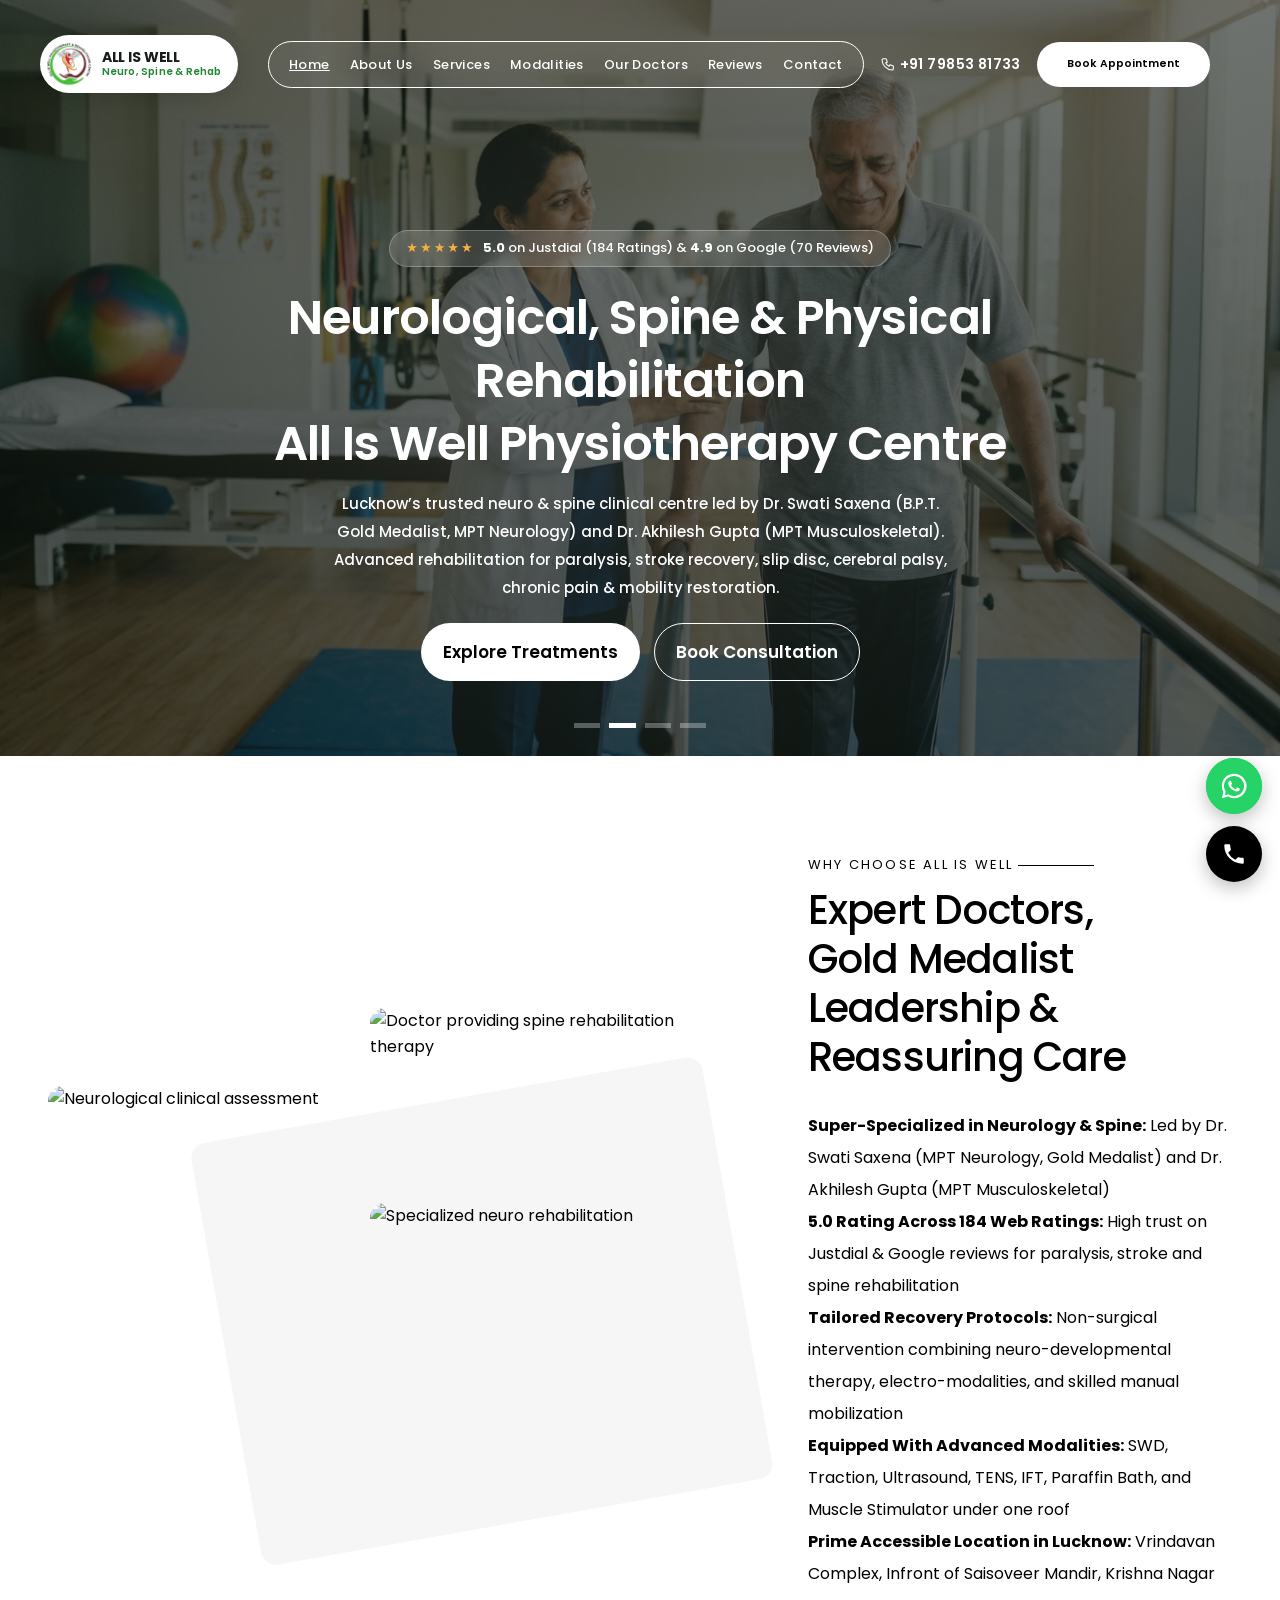
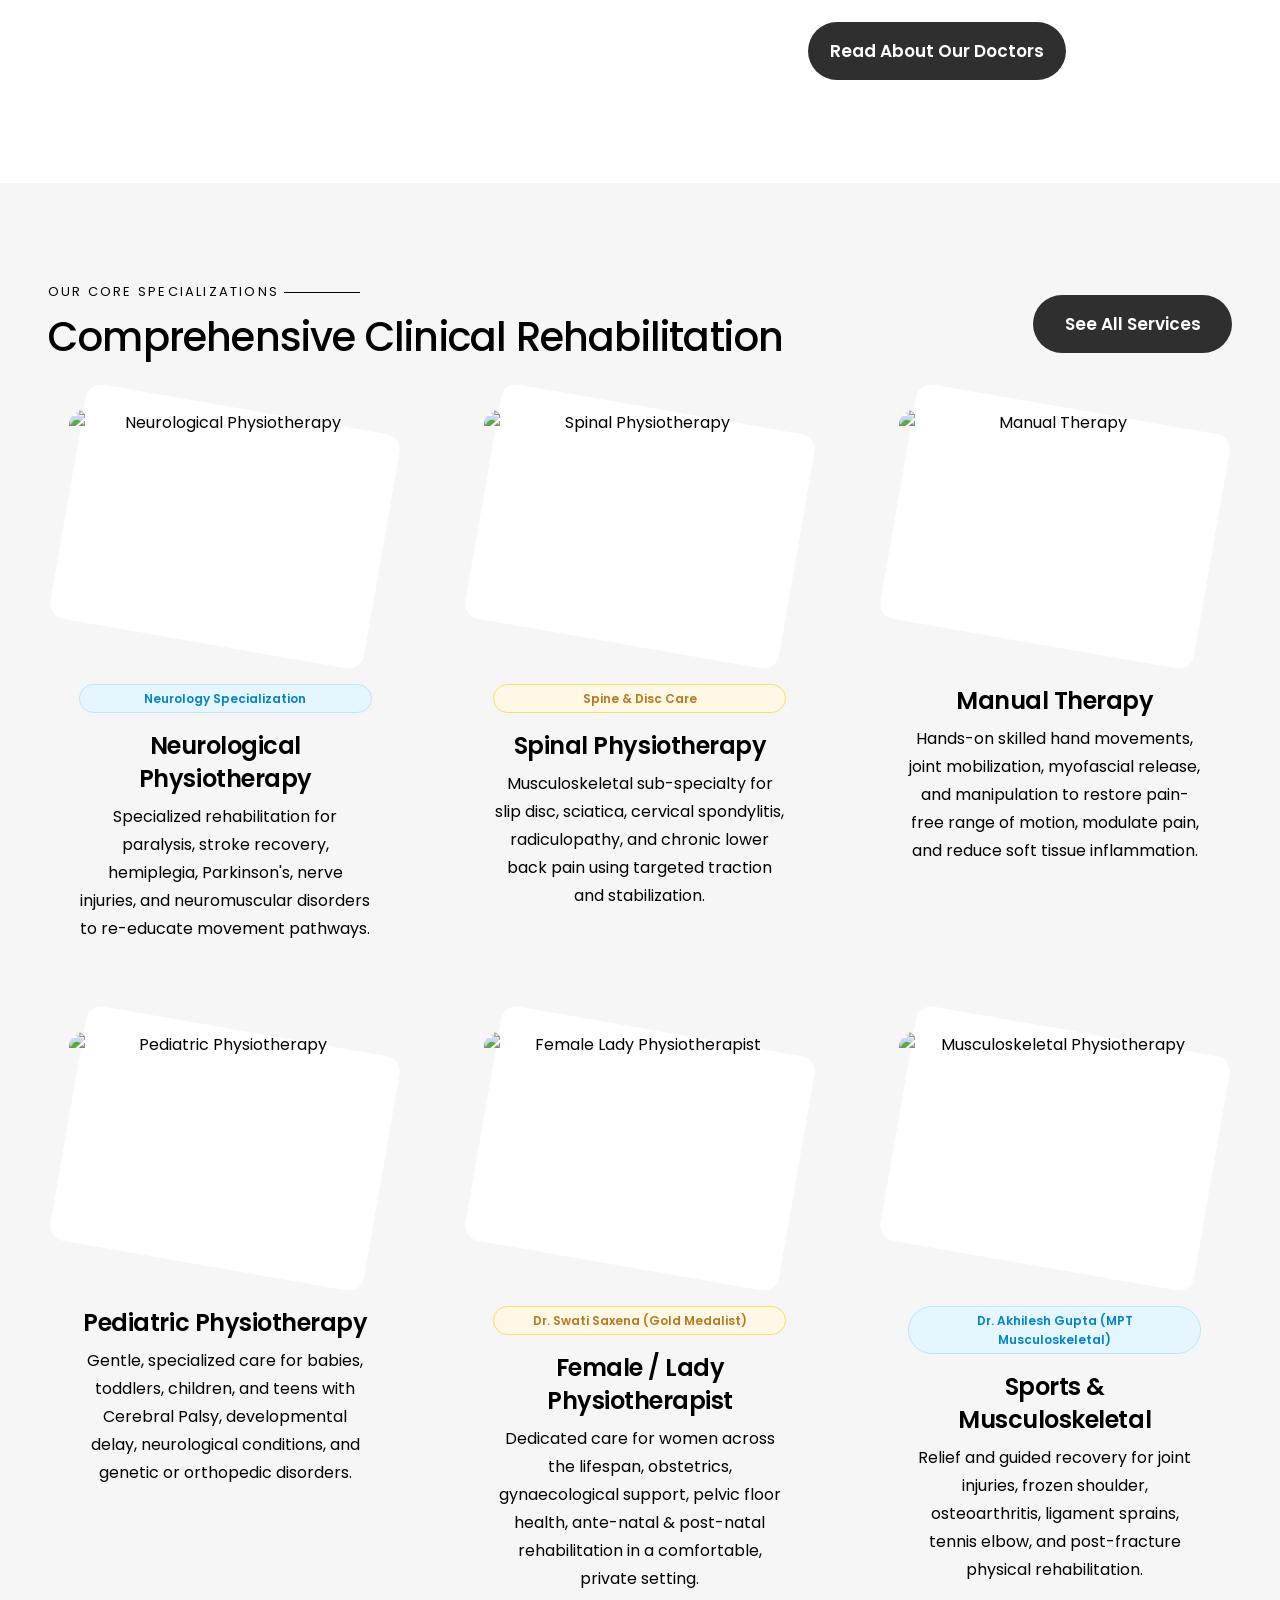
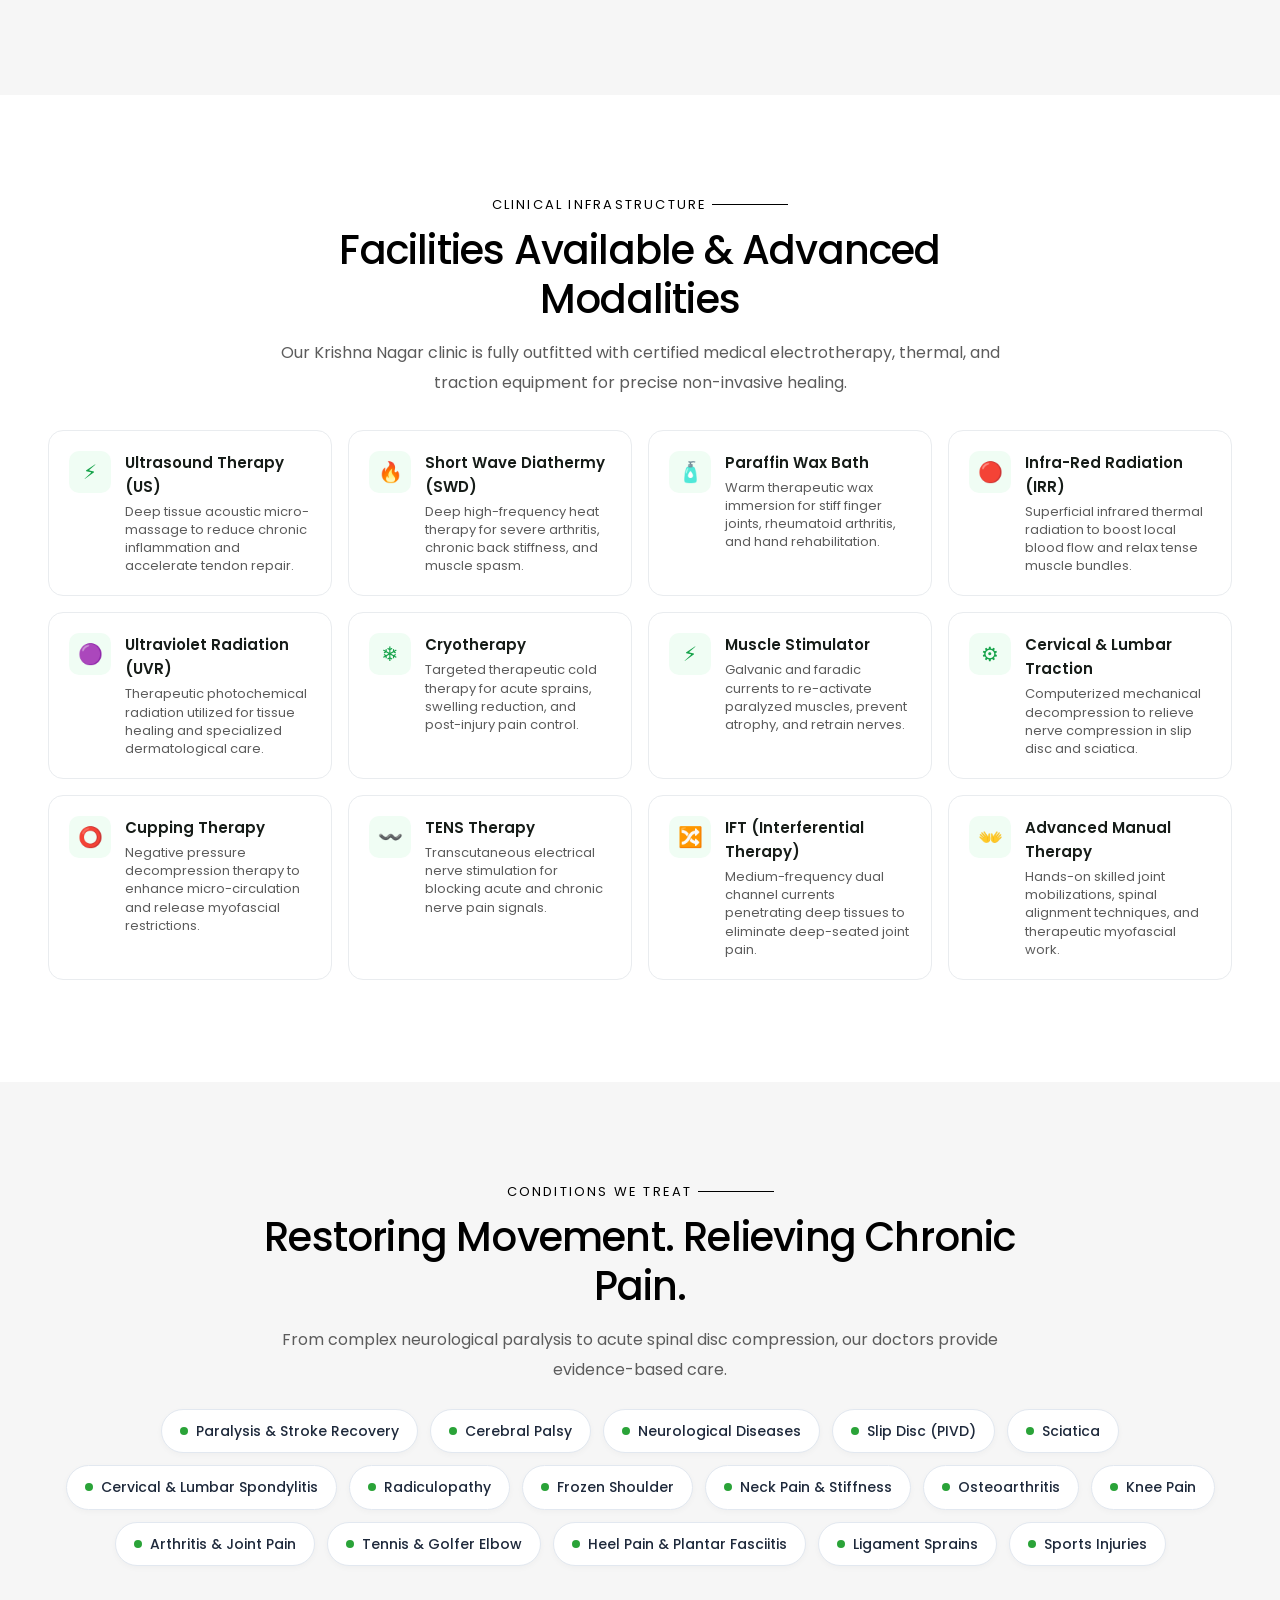
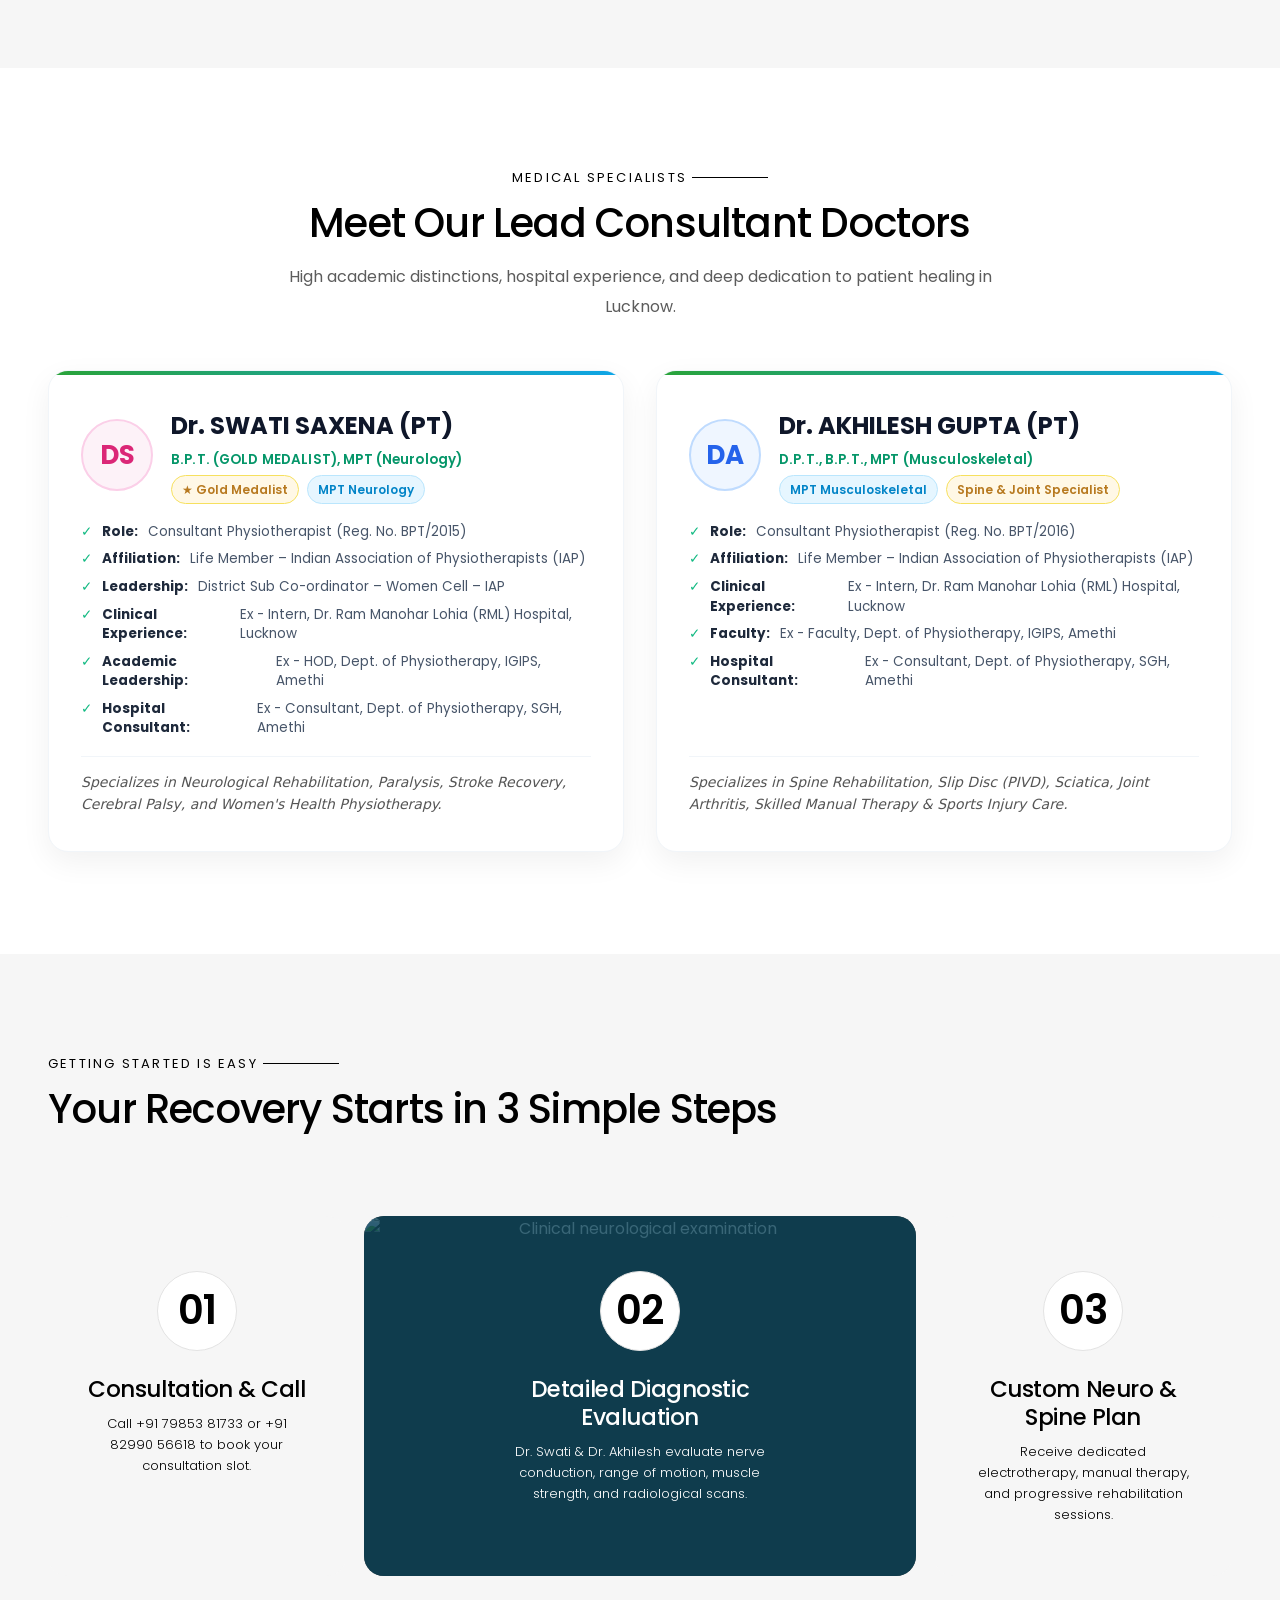
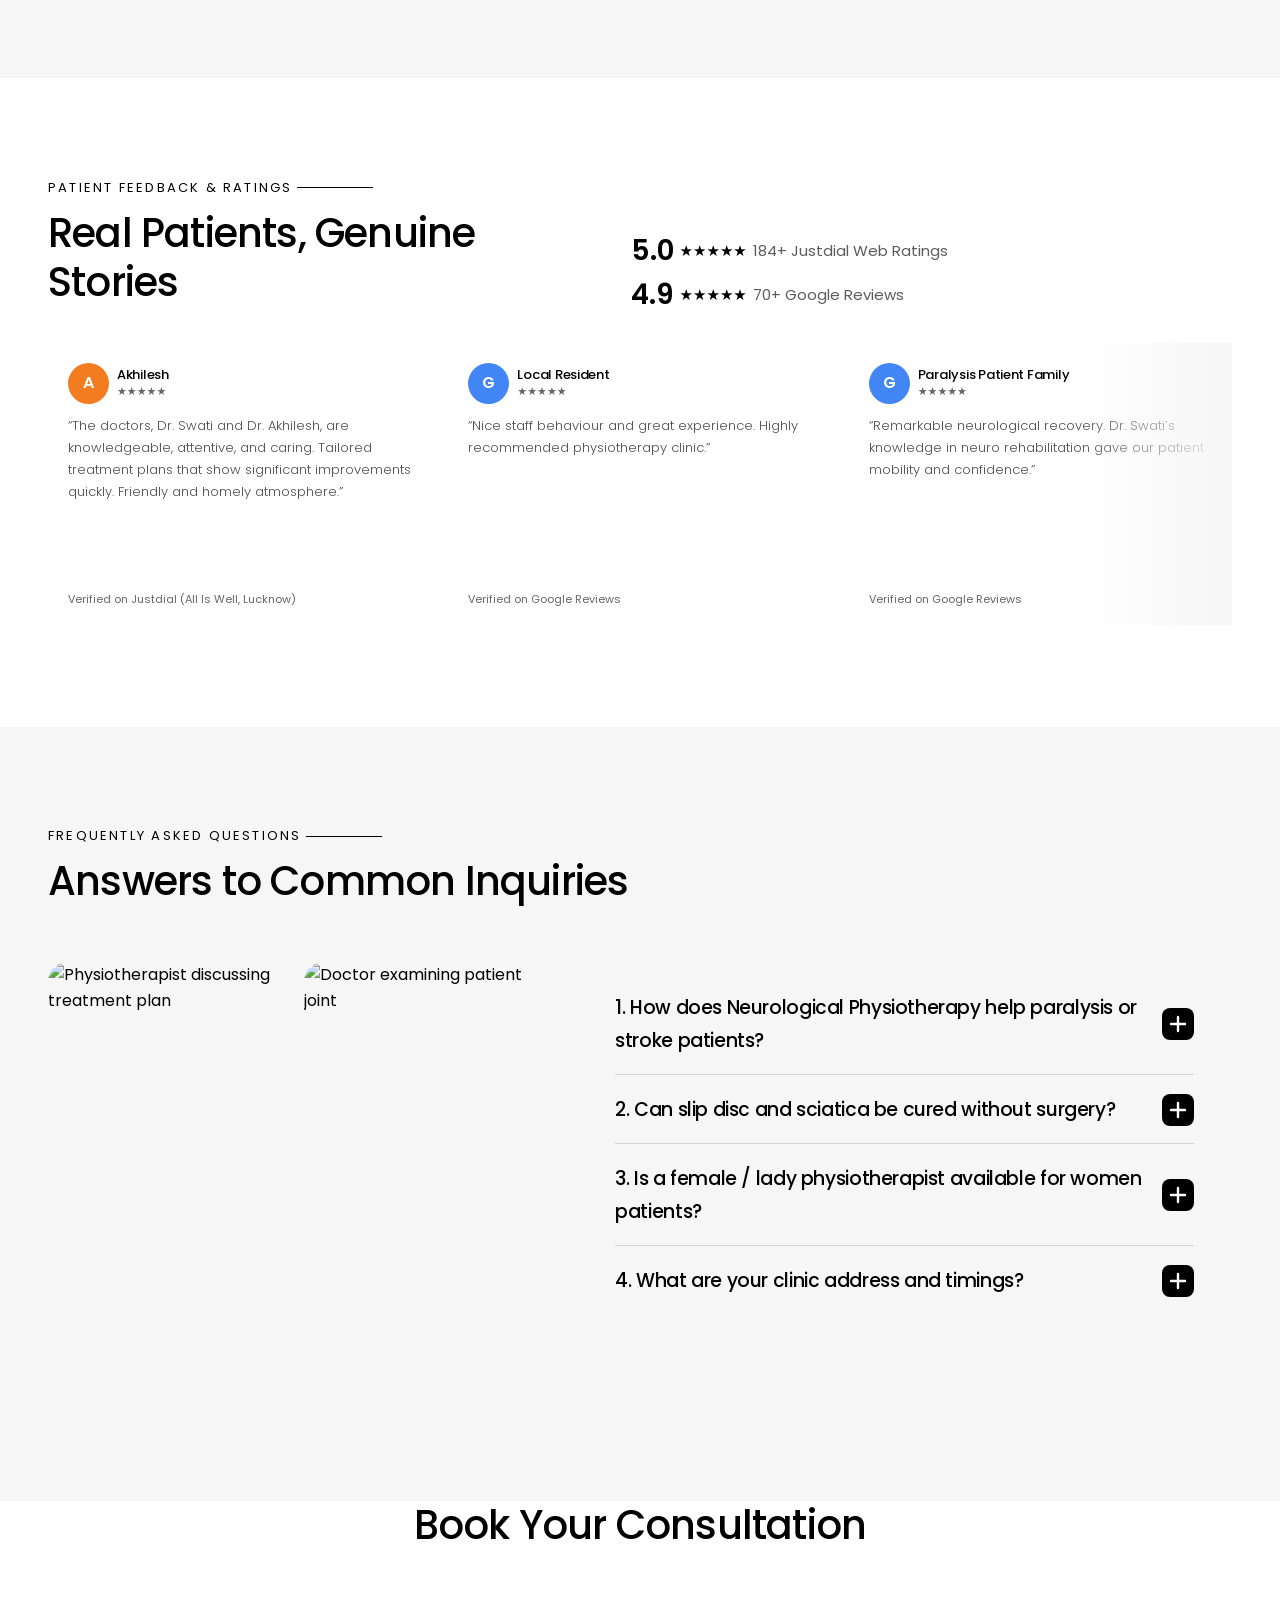
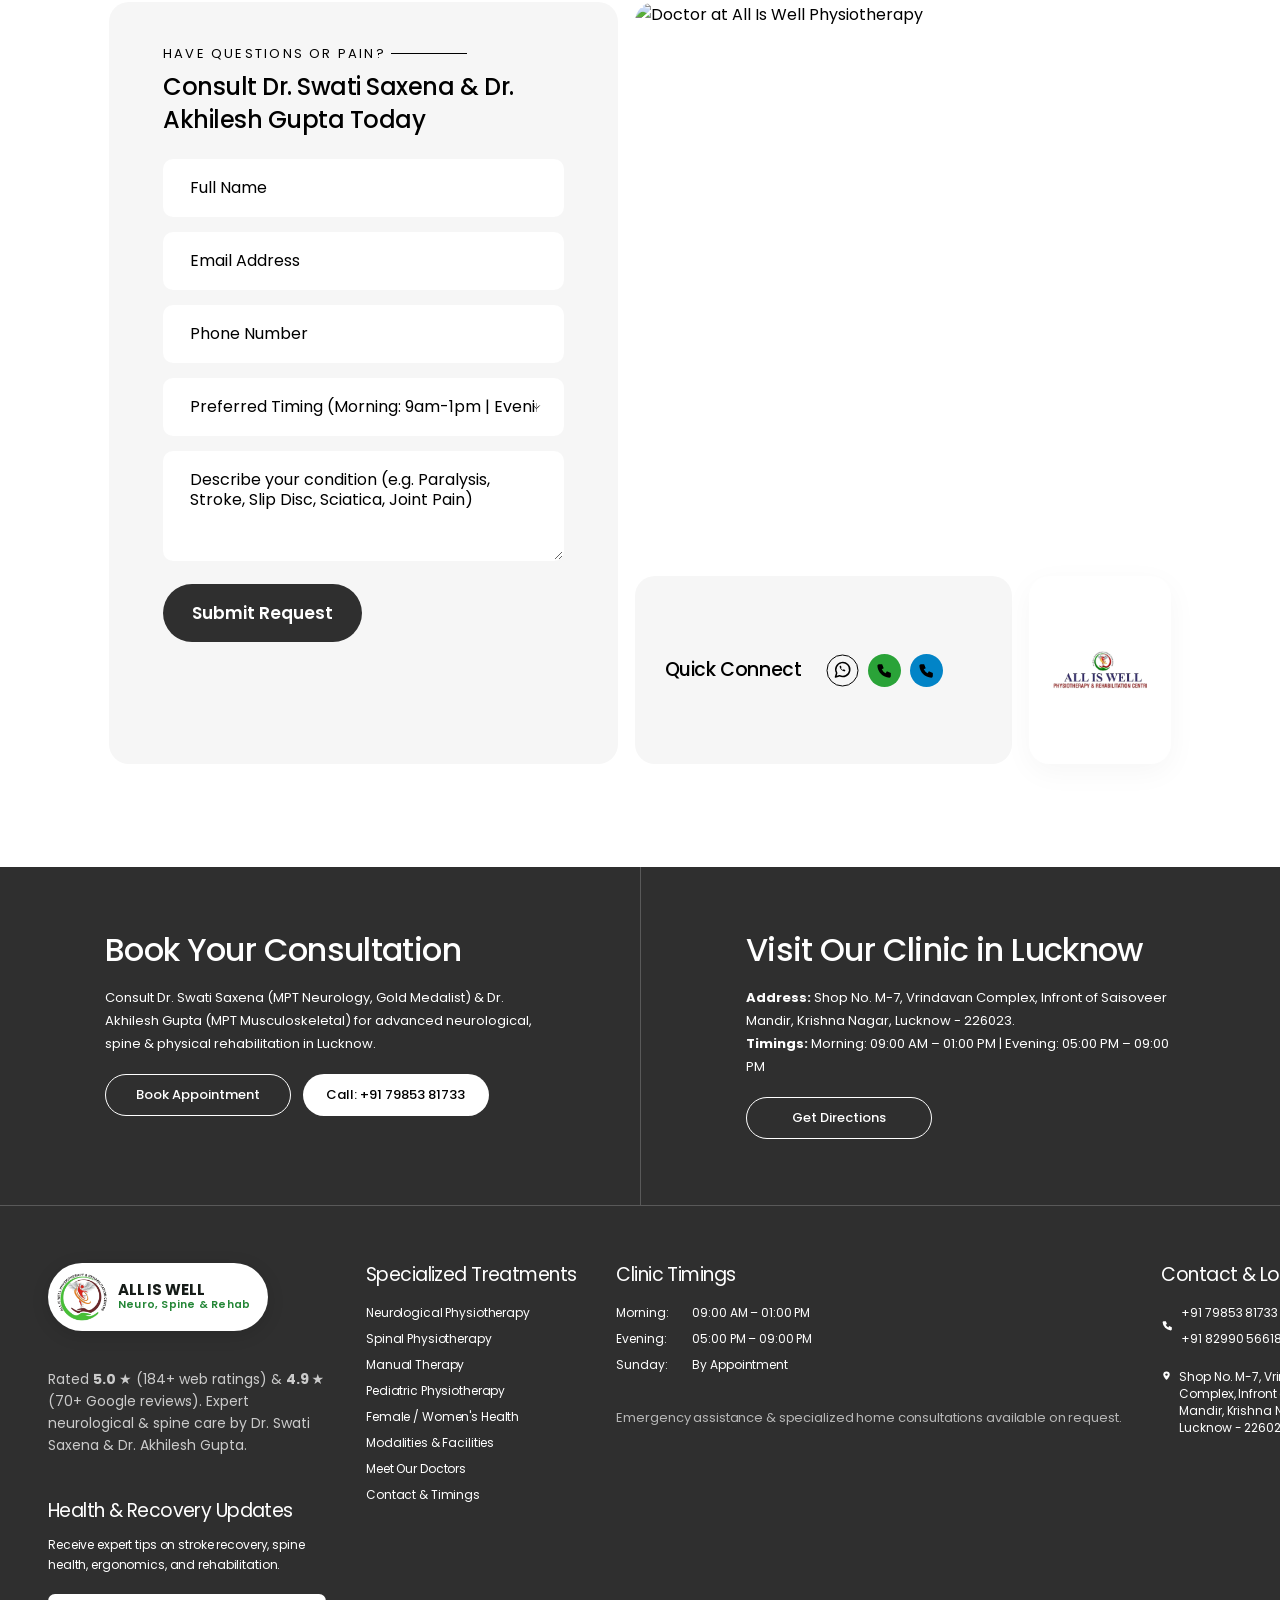
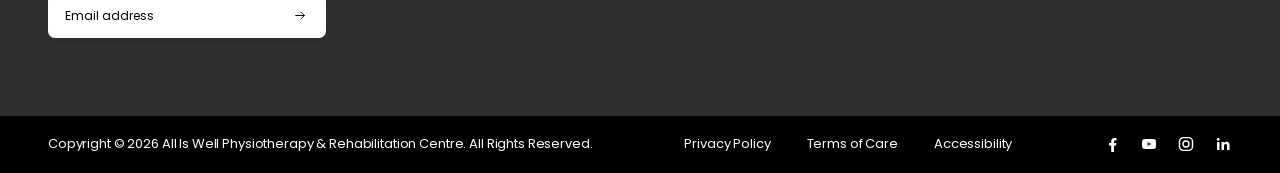
==== commit 5135d838: "feat: optimize responsive design across all devices (mobile, tablet, desktop)" ====
--- a/index.html
+++ b/index.html
@@ -198,7 +198,7 @@
       <p class="lead muted">High academic distinctions, hospital experience, and deep dedication to patient healing in Lucknow.</p>
     </div>
 
-    <div style="display:grid;grid-template-columns:repeat(auto-fit, minmax(320px, 1fr));gap:32px">
+    <div class="doctors__grid">
       <!-- Dr. Swati Saxena -->
       <div class="doctor-card">
         <div class="doctor-head">
--- a/css/style.css
+++ b/css/style.css
@@ -25,7 +25,11 @@
 
 /* ---------- Reset / base ---------- */
 *, *::before, *::after { box-sizing: border-box; }
-html { -webkit-text-size-adjust: 100%; scroll-behavior: smooth; }
+html {
+  -webkit-text-size-adjust: 100%;
+  scroll-behavior: smooth;
+  overflow-x: hidden;
+}
 body {
   margin: 0;
   font-family: var(--font);
@@ -34,9 +38,17 @@
   line-height: 1.6;
   -webkit-font-smoothing: antialiased;
   overflow-x: hidden;
-}
-img, svg { display: block; max-width: 100%; }
-h1, h2, h3, h4, p, ul, ol, figure { margin: 0; }
+  max-width: 100%;
+}
+img, svg, picture, video, canvas {
+  display: block;
+  max-width: 100%;
+  height: auto;
+}
+h1, h2, h3, h4, p, ul, ol, figure {
+  margin: 0;
+  overflow-wrap: break-word;
+}
 ul, ol { padding: 0; list-style: none; }
 a { color: inherit; text-decoration: none; }
 button, input, select, textarea { font: inherit; color: inherit; }
@@ -155,34 +167,40 @@
   .nav-pill ul { gap: 20px; }
 }
 
-@media (max-width: 1100px) {
-  .site-header { padding-top: 20px; }
+@media (max-width: 1180px) {
+  .site-header { padding-top: 18px; }
   .menu-toggle { display: block; }
 
   .nav-group {
     position: fixed; top: 0; right: 0; bottom: 0; z-index: 60;
     width: min(86vw, 360px); margin: 0;
-    flex-direction: column; align-items: stretch; justify-content: flex-start; gap: 28px;
-    padding: 96px 28px 32px; overflow-y: auto;
+    flex-direction: column; align-items: stretch; justify-content: flex-start; gap: 24px;
+    padding: 86px 24px 32px; overflow-y: auto; -webkit-overflow-scrolling: touch;
     background: var(--charcoal);
+    box-shadow: -4px 0 24px rgba(0, 0, 0, 0.4);
     transform: translateX(100%); visibility: hidden;
-    transition: transform .3s ease, visibility 0s linear .3s;
+    transition: transform .3s cubic-bezier(0.16, 1, 0.3, 1), visibility 0s linear .3s;
   }
-  .menu-open .nav-group { transform: none; visibility: visible; transition: transform .3s ease; }
+  .menu-open .nav-group {
+    transform: none; visibility: visible;
+    transition: transform .3s cubic-bezier(0.16, 1, 0.3, 1);
+  }
 
   .nav-pill { height: auto; padding: 0; border: 0; border-radius: 0; background: none; -webkit-backdrop-filter: none; backdrop-filter: none; }
   .nav-pill ul { flex-direction: column; align-items: stretch; gap: 0; }
-  .nav-pill li + li { border-top: 1px solid rgba(255, 255, 255, 0.15); }
-  .nav-pill a { padding: 15px 0; font-size: 16px; line-height: 22px; }
-  .nav-phone { font-size: 16px; }
-  .btn--nav { align-self: flex-start; font-size: 13px; padding-inline: 32px; }
+  .nav-pill li + li { border-top: 1px solid rgba(255, 255, 255, 0.12); }
+  .nav-pill a { padding: 14px 0; font-size: 15px; line-height: 22px; color: rgba(255, 255, 255, 0.9); }
+  .nav-pill a[aria-current="page"] { color: #22c55e; font-weight: 600; text-decoration: none; }
+  .nav-phone { font-size: 15px; color: #fff; padding-block: 4px; }
+  .btn--nav { align-self: flex-start; width: 100%; font-size: 14px; padding-block: 14px; text-align: center; }
 
   .menu-backdrop {
-    display: block; position: fixed; inset: 0; z-index: 55; background: rgba(0, 0, 0, 0.5);
+    display: block; position: fixed; inset: 0; z-index: 55; background: rgba(0, 0, 0, 0.6);
+    backdrop-filter: blur(4px); -webkit-backdrop-filter: blur(4px);
     opacity: 0; visibility: hidden; transition: opacity .3s, visibility 0s linear .3s;
   }
   .menu-open .menu-backdrop { opacity: 1; visibility: visible; transition: opacity .3s; }
-  .menu-open { overflow: hidden; }
+  html.menu-open, body.menu-open { overflow: hidden; height: 100%; }
 }
 
 /* =========================================================
@@ -194,7 +212,8 @@
 .hero--home::after { content: ""; position: absolute; inset: 0; z-index: -1; background: linear-gradient(180deg, rgba(14, 22, 17, 0.6) 0%, rgba(14, 22, 17, 0.72) 100%); }
 
 .hero--home { min-height: 756px; }
-.hero--page { height: 554px; }
+.hero--page { min-height: 520px; height: auto; padding-bottom: 70px; }
+.hero--contact { min-height: 520px; height: auto; padding-bottom: 180px; }
 
 .hero__content {
   position: relative; display: flex; flex-direction: column; align-items: center;
@@ -203,7 +222,25 @@
 .hero--home .hero__content { width: min(840px, 100%); padding-top: 230px; gap: 15px; }
 .hero--home .hero__title span { display: block; }
 .hero--home .hero__lead { max-width: 620px; font-size: 15px; line-height: 28px; font-weight: 500; }
-.hero__badge { display: inline-flex; align-items: center; gap: 8px; background: rgba(255, 255, 255, 0.16); backdrop-filter: blur(8px); -webkit-backdrop-filter: blur(8px); padding: 7px 16px; border-radius: 999px; font-size: 13px; font-weight: 500; color: #fff; border: 1px solid rgba(255, 255, 255, 0.25); margin-bottom: 4px; }
+.hero__badge {
+  display: inline-flex;
+  align-items: center;
+  gap: 8px;
+  background: rgba(255, 255, 255, 0.16);
+  backdrop-filter: blur(8px);
+  -webkit-backdrop-filter: blur(8px);
+  padding: 7px 16px;
+  border-radius: 999px;
+  font-size: 13px;
+  font-weight: 500;
+  color: #fff;
+  border: 1px solid rgba(255, 255, 255, 0.25);
+  margin-bottom: 4px;
+  max-width: 100%;
+  flex-wrap: wrap;
+  justify-content: center;
+  text-align: center;
+}
 .hero__badge-stars { color: #f5b041; letter-spacing: 2px; }
 .hero__actions { display: flex; align-items: center; justify-content: center; gap: 14px; flex-wrap: wrap; margin-top: 6px; }
 
@@ -571,7 +608,7 @@
 .modal__close { position: absolute; top: -44px; right: 0; width: 36px; height: 36px; color: var(--white); font-size: 28px; line-height: 1; }
 
 /* =========================================================
-   Responsive
+   Responsive Breakpoints & Layouts
    ========================================================= */
 @media (max-width: 1200px) {
   .footer-main { grid-template-columns: 278px repeat(3, auto); column-gap: 24px; }
@@ -584,123 +621,221 @@
   .t-wrap::before, .t-wrap::after { width: 60px; }
   .steps { grid-template-columns: 1fr 1.6fr 1fr; }
   .conditions__grid { grid-template-columns: repeat(5, 1fr); }
+  .modalities__grid { grid-template-columns: repeat(auto-fill, minmax(220px, 1fr)); }
 }
 
 @media (max-width: 900px) {
   .hero--home { min-height: 640px; }
   .hero--home .hero__content { padding-top: 170px; }
   .hero__glow { width: 90vw; height: 52vw; top: 130px; }
-  .hero--page { height: 480px; }
+  .hero--page { min-height: 440px; }
   .hero--page .hero__content { padding-top: 150px; }
-  .hero--page-title .hero__content { padding-top: 190px; }
-  .hero--contact { height: 480px; }
-  .hero--contact .hero__content { padding-top: 180px; }
+  .hero--page-title .hero__content { padding-top: 180px; }
+  .hero--contact { min-height: 440px; padding-bottom: 140px; }
+  .hero--contact .hero__content { padding-top: 170px; }
 
   .split--why, .help, .access, .philosophy, .diff { grid-template-columns: 1fr; }
   .collage { max-width: 560px; margin-inline: auto; width: 100%; }
   .why__text { align-items: flex-start; }
+  .why__text .h2 { max-width: 100%; }
   .philosophy__text, .diff__text { order: 2; }
   .diff__media { order: 1; }
   .access__media { max-width: 520px; margin-inline: auto; }
 
-  .services__grid { grid-template-columns: repeat(2, 1fr); gap: 56px 28px; }
+  .services__grid { grid-template-columns: repeat(2, 1fr); gap: 48px 24px; }
   .service__media { width: 94%; }
+  .service__body { max-width: 100%; }
 
   .steps { grid-template-columns: 1fr; margin-top: 48px; }
   .step { min-height: 0; padding-bottom: 40px; }
-  .step__title, .step__text { max-width: 340px; }
+  .step__title, .step__text { max-width: 100%; }
 
   .faq { grid-template-columns: 1fr 1fr; margin-top: 40px; }
-  .faq__img { min-height: 0; height: 280px; }
+  .faq__img { min-height: 0; height: 260px; }
   .faq__panel { grid-column: 1 / 3; min-height: 0; }
 
   .book { grid-template-columns: 1fr 1fr; }
   .book__form-card { grid-column: 1 / 3; grid-row: auto; }
-  .book__photo { grid-column: 1 / 3; height: auto; aspect-ratio: 537 / 400; }
+  .book__photo { grid-column: 1 / 3; height: auto; aspect-ratio: 537 / 360; }
   .book__social { grid-column: 1 / 2; }
   .book__logo { grid-column: 2 / 3; }
 
-  .cta-band__item { padding-block: 48px; }
+  .cta-band { grid-template-columns: 1fr; }
+  .cta-band__item { padding: 48px var(--gutter); }
+  .cta-band__item + .cta-band__item { border-left: 0; border-top: 1px solid rgba(255, 255, 255, 0.2); }
   .footer-main { grid-template-columns: 1fr 1fr; gap: 40px 24px; padding-block: 48px; }
-  .footer-brand { grid-column: 1 / 3; max-width: 360px; }
+  .footer-brand { grid-column: 1 / 3; max-width: 520px; }
 
   .gallery { grid-template-columns: 1fr 1fr; grid-template-rows: auto; }
   .gallery img { height: auto; aspect-ratio: 294 / 170; }
   .gallery .is-wide { grid-column: 1 / 3; grid-row: 1; aspect-ratio: 585 / 354; }
   .gallery .is-r2, .gallery .is-c3 { grid-column: auto; grid-row: auto; }
 
-  .info-card { grid-template-columns: 1fr; gap: 20px; margin-top: -120px; }
+  .info-card { grid-template-columns: 1fr; gap: 24px; margin-top: -120px; }
   .first { grid-template-columns: 1fr; }
+
+  .service-detail {
+    grid-template-columns: 1fr;
+    gap: 24px;
+    padding: 32px 28px;
+  }
+  .service-detail:nth-child(even) .service-detail__media {
+    order: 0;
+  }
+  .service-detail__media {
+    min-height: 220px;
+    max-height: 320px;
+  }
+}
+
+@media (max-width: 768px) {
+  :root { --section-y: clamp(48px, 7vw, 76px); }
+  .footer-main { grid-template-columns: 1fr; gap: 36px; }
+  .footer-brand { grid-column: auto; max-width: none; }
+  .footer-col { white-space: normal; }
+  .doctors__grid { grid-template-columns: 1fr; gap: 24px; }
 }
 
 @media (max-width: 600px) {
-  :root { --gutter: 20px; }
+  :root { --gutter: 18px; }
   body { line-height: 1.55; }
 
   .hero--home { min-height: 600px; }
-  .hero--home .hero__content { padding-top: 150px; gap: 14px; }
-  .hero--home .hero__lead { font-size: 14px; line-height: 25px; }
+  .hero--home .hero__content { padding-top: 140px; gap: 14px; }
+  .hero--home .hero__lead { font-size: 14px; line-height: 24px; }
   .hero--home .hero__title span { display: inline; }
   .hero__dots { bottom: 20px; }
-  .btn { min-width: 0; width: 100%; max-width: 280px; min-height: 52px; font-size: 16px; }
-  .btn--sm { width: auto; max-width: none; }
-  .hero--page .btn { width: auto; max-width: none; padding-inline: 28px; }
-  .hero--page { height: 440px; }
-  .intro-card { margin-top: -110px; padding-block: 36px; }
-  .info-card { margin-top: -110px; padding-top: 24px; }
-  .info-box { padding: 20px 20px 22px; }
-  .info-box h2 { font-size: 24px; line-height: 32px; }
-  .info-box li { font-size: 15px; word-break: break-word; }
-  .info-box .hours-list li { font-size: 15px; }
-
-  .why__list { font-size: 15px; line-height: 30px; }
-  .services__head { flex-direction: column; align-items: flex-start; gap: 20px; margin-bottom: 36px; }
-  .services__grid { grid-template-columns: 1fr; gap: 52px; }
-  .service__media { width: 90%; }
-  .service__title { font-size: 22px; }
-
-  .conditions__grid { grid-template-columns: repeat(3, 1fr); gap: 10px; margin-top: 36px; }
-  .condition { min-height: 124px; padding-inline: 6px; }
-  .condition span { font-size: 11.5px; line-height: 17px; }
-
-  .play-btn { width: 76px; height: 76px; }
-  .t-head { flex-direction: column; align-items: flex-start; }
-  .t-card { flex-basis: 82%; }
+  .hero__badge {
+    font-size: 11.5px;
+    padding: 6px 12px;
+    line-height: 1.4;
+    border-radius: 16px;
+    gap: 4px 6px;
+  }
+  .hero__badge-stars { font-size: 12px; }
+
+  .btn { min-width: 0; width: 100%; max-width: 290px; min-height: 50px; font-size: 15px; padding: 14px 18px; }
+  .btn--sm { min-width: 0; width: 100%; max-width: 280px; }
+  .hero--page .btn { width: 100%; max-width: 280px; padding-inline: 20px; }
+  .hero--page { min-height: 380px; padding-bottom: 50px; }
+  .hero--page .hero__content { padding-top: 130px; }
+  .hero--contact { min-height: 390px; padding-bottom: 120px; }
+  .hero--contact .hero__content { padding-top: 140px; }
+
+  .intro-card { margin-top: -90px; padding: 32px 20px; }
+  .intro-card .display { font-size: clamp(1.4rem, 1.1rem + 1.5vw, 2.1rem); line-height: 1.25; }
+  .intro-card p { font-size: 14px; line-height: 25px; }
+
+  .info-card { margin-top: -90px; padding: 20px 16px; }
+  .info-box { padding: 18px 16px; }
+  .info-box h2 { font-size: 22px; line-height: 28px; }
+  .info-box li { font-size: 14px; line-height: 22px; word-break: break-word; }
+  .info-box .hours-list li {
+    display: flex;
+    justify-content: space-between;
+    align-items: center;
+    flex-wrap: wrap;
+    gap: 4px 12px;
+    line-height: 1.5;
+    padding-block: 6px;
+    font-size: 14px;
+    border-bottom: 1px dashed #e2e8f0;
+  }
+  .info-box .hours-list li:last-child { border-bottom: 0; }
+  .info-box .hours-list li span:first-child { width: auto; min-width: 100px; font-weight: 600; color: #1e293b; }
+
+  .why__list { font-size: 14px; line-height: 26px; }
+  .services__head { flex-direction: column; align-items: flex-start; gap: 16px; margin-bottom: 32px; }
+  .services__grid { grid-template-columns: 1fr; gap: 40px; }
+  .service__media { width: 92%; }
+  .service__media::before { transform: rotate(4deg) scale(1.01); }
+  .service__title { font-size: 21px; line-height: 28px; }
+  .service__text { font-size: 14.5px; line-height: 24px; }
+
+  .conditions__grid { grid-template-columns: repeat(3, 1fr); gap: 8px; margin-top: 32px; }
+  .condition { min-height: 110px; padding-inline: 4px; }
+  .condition span { font-size: 11px; line-height: 15px; }
+
+  .play-btn { width: 68px; height: 68px; }
+  .t-head { flex-direction: column; align-items: flex-start; gap: 14px; }
+  .t-card { flex-basis: 88%; }
   .t-wrap::before, .t-wrap::after { display: none; }
 
-  .faq { grid-template-columns: 1fr 1fr; gap: 12px; }
-  .faq__img { height: 200px; }
-  .faq__panel { grid-column: 1 / 3; padding: 6px 18px 6px 18px; }
-  .faq-q { min-height: 62px; padding: 14px 0; }
-  .faq-q__text { font-size: 16px; line-height: 24px; }
-  .faq-q__icon { width: 28px; height: 28px; }
-  .faq-a p { padding-right: 0; font-size: 14px; line-height: 24px; }
-
-  .book__title { margin-bottom: 32px; }
-  .book { grid-template-columns: 1fr; gap: 12px; }
+  .faq { grid-template-columns: 1fr; gap: 16px; }
+  .faq__img { height: 180px; width: 100%; border-radius: var(--r-md); object-fit: cover; }
+  .faq__img:nth-child(2) { display: none; }
+  .faq__panel { grid-column: auto; padding: 6px 14px; }
+  .faq-q { min-height: 56px; padding: 12px 0; }
+  .faq-q__text { font-size: 15px; line-height: 22px; }
+  .faq-q__icon { width: 26px; height: 26px; }
+  .faq-a p { padding-right: 0; font-size: 13.5px; line-height: 22px; }
+
+  .book__title { margin-bottom: 28px; }
+  .book { grid-template-columns: 1fr; gap: 14px; }
   .book__form-card, .book__photo, .book__social, .book__logo { grid-column: auto; }
-  .book__form-card { padding: 28px 20px; }
-  .book__social { justify-content: space-between; gap: 12px; padding: 20px; flex-wrap: wrap; }
-  .book__logo { min-height: 100px; }
-  .field { padding: 16px 20px; }
+  .book__form-card { padding: 24px 16px; }
+  .book__social { justify-content: space-between; gap: 12px; padding: 18px 16px; flex-wrap: wrap; }
+  .book__logo { min-height: 90px; padding: 16px; }
+  .field { padding: 14px 18px; font-size: 15px; }
   .form__submit { width: 100%; max-width: none; }
 
   .cta-band { grid-template-columns: 1fr; }
-  .cta-band__item { padding: 40px var(--gutter); }
-  .cta-band__item + .cta-band__item { border-left: 0; border-top: 1px solid rgba(255, 255, 255, 0.2); }
-  .cta-band__item h2 { font-size: 26px; line-height: 30px; }
-  .footer-main { grid-template-columns: 1fr; gap: 36px; }
-  .footer-brand { grid-column: auto; max-width: none; }
-  .footer-bottom__inner { flex-direction: column; align-items: flex-start; padding-block: 20px; }
-  .footer-legal { gap: 8px 24px; }
-
-  .gallery__intro { margin-bottom: 28px; }
-  .intro-card p { font-size: 14px; line-height: 26px; }
+  .cta-band__item { padding: 36px var(--gutter); }
+  .cta-band__item h2 { font-size: 24px; line-height: 28px; }
+  .cta-band__item .btn { width: 100%; max-width: 290px; }
+  .footer-bottom__inner { flex-direction: column; align-items: center; text-align: center; gap: 14px; padding-block: 20px; }
+  .footer-legal { justify-content: center; gap: 8px 20px; }
+
+  .gallery__intro { margin-bottom: 24px; }
+  .gallery { grid-template-columns: 1fr; gap: 12px; }
+  .gallery .is-wide { grid-column: auto; aspect-ratio: 16 / 10; }
+  .gallery img { aspect-ratio: 16 / 10; width: 100%; }
+
   .access__text .btn, .help__text .btn { width: 100%; max-width: 280px; }
   .first__video-label { font-size: 14px; bottom: 12%; }
   .first__video-play { width: 44px; height: 44px; }
-  .numbered li { font-size: 15px; line-height: 26px; }
-  .modal__close { top: -40px; }
+  .numbered li { font-size: 14px; line-height: 24px; }
+  .modal__close { top: -38px; font-size: 30px; }
+
+  .doctor-card { padding: 24px 16px; gap: 14px; }
+  .doctor-head { gap: 14px; }
+  .doctor-avatar { width: 56px; height: 56px; font-size: 20px; }
+  .doctor-name { font-size: 20px; line-height: 25px; }
+  .doctor-degree { font-size: 12.5px; line-height: 17px; }
+  .doctor-details-list { font-size: 12.5px; gap: 7px; }
+  .doctor-details-list li { gap: 8px; line-height: 1.4; }
+
+  .service-detail { padding: 22px 16px; gap: 18px; border-radius: var(--r-md); }
+  .service-detail h2 { font-size: 21px !important; line-height: 27px !important; }
+  .service-detail p { font-size: 14px !important; line-height: 23px !important; }
+  .service-detail__media { min-height: 180px; max-height: 220px; }
+  .service-detail .checklist li span { font-size: 13.5px; line-height: 19px; }
+
+  .modalities__grid { grid-template-columns: 1fr; gap: 12px; }
+  .modality-item { padding: 16px 14px; gap: 12px; }
+  .modality-icon { width: 38px; height: 38px; font-size: 18px; }
+
+  .treat__grid { gap: 8px; }
+  .treat-chip { padding: 8px 14px; font-size: 13px; }
+}
+
+@media (max-width: 480px) {
+  :root { --gutter: 16px; }
+  .t-card { flex-basis: 92%; }
+  .conditions__grid { grid-template-columns: repeat(2, 1fr); gap: 8px; }
+  .book__social { flex-direction: column; align-items: flex-start; gap: 10px; }
+}
+
+@media (max-width: 380px) {
+  :root { --gutter: 14px; }
+  .hero__badge { font-size: 10.5px; padding: 5px 8px; }
+  .hero--home .hero__lead { font-size: 13px; line-height: 22px; }
+  .doctor-card { padding: 18px 12px; }
+  .doctor-name { font-size: 18px; }
+  .doctor-head { flex-direction: column; align-items: flex-start; gap: 10px; }
+  .service-detail { padding: 18px 12px; }
+  .modality-item { padding: 14px 10px; }
+  .treat-chip { padding: 6px 10px; font-size: 12px; }
 }
 
 @media (prefers-reduced-motion: reduce) {
@@ -711,7 +846,16 @@
 /* =========================================================
    Floating WhatsApp + call buttons
    ========================================================= */
-.float-actions { position: fixed; right: 18px; bottom: 18px; z-index: 45; display: flex; flex-direction: column; gap: 12px; }
+.float-actions {
+  position: fixed;
+  right: 18px;
+  bottom: 18px;
+  bottom: calc(18px + env(safe-area-inset-bottom, 0px));
+  z-index: 45;
+  display: flex;
+  flex-direction: column;
+  gap: 12px;
+}
 .float-btn {
   position: relative; display: grid; place-items: center; width: 56px; height: 56px; border-radius: 50%;
   box-shadow: 0 6px 18px rgba(0, 0, 0, 0.25); transition: transform .2s, box-shadow .2s;
@@ -725,8 +869,13 @@
 }
 @keyframes float-pulse { 0% { transform: scale(1); opacity: .7; } 100% { transform: scale(1.6); opacity: 0; } }
 @media (max-width: 600px) {
-  .float-actions { right: 14px; bottom: 14px; gap: 10px; }
-  .float-btn { width: 52px; height: 52px; }
+  .float-actions {
+    right: 14px;
+    bottom: 14px;
+    bottom: calc(14px + env(safe-area-inset-bottom, 0px));
+    gap: 10px;
+  }
+  .float-btn { width: 50px; height: 50px; }
 }
 @media (prefers-reduced-motion: reduce) { .float-btn--wa::after { animation: none; } }
 
@@ -762,7 +911,7 @@
 
 .book__logo { display: grid; place-items: center; background: #ffffff; border-radius: var(--r-lg); padding: 24px; box-shadow: 0 8px 30px rgba(0, 0, 0, 0.04); }
 .book__logo img { width: 140px; height: 140px; object-fit: contain; }
-@media (max-width: 1100px) {
+@media (max-width: 1180px) {
   .logo { padding: 5px 12px 5px 5px; }
   .logo img { height: 40px; width: 40px; }
   .logo__name { font-size: 13px; }
@@ -786,9 +935,53 @@
 .badge-gold { background: #fff8e6; color: #b7791f; border: 1px solid #f6e05e; font-weight: 600; padding: 4px 10px; border-radius: 999px; font-size: 12px; display: inline-flex; align-items: center; gap: 6px; }
 .badge-neuro { background: #e6f6ff; color: #0284c7; border: 1px solid #bae6fd; font-weight: 600; padding: 4px 10px; border-radius: 999px; font-size: 12px; }
 
+/* Doctors Grid */
+.doctors__grid {
+  display: grid;
+  grid-template-columns: repeat(auto-fit, minmax(min(100%, 340px), 1fr));
+  gap: 32px;
+}
+
+/* Services Detail Layout */
+.services-list {
+  display: grid;
+  grid-template-columns: 1fr;
+  gap: 40px;
+}
+.service-detail {
+  display: grid;
+  grid-template-columns: 1.25fr 0.95fr;
+  align-items: center;
+  gap: 36px;
+  background: #ffffff;
+  padding: 40px;
+  border-radius: var(--r-lg);
+  box-shadow: 0 6px 24px rgba(0, 0, 0, 0.05);
+  border: 1px solid #eef2f6;
+}
+.service-detail:nth-child(even) .service-detail__media {
+  order: -1;
+}
+.service-detail__media {
+  border-radius: var(--r-md);
+  overflow: hidden;
+  box-shadow: 0 4px 16px rgba(0, 0, 0, 0.06);
+  height: 100%;
+  min-height: 280px;
+}
+.service-detail__media img {
+  width: 100%;
+  height: 100%;
+  object-fit: cover;
+  transition: transform 0.3s ease;
+}
+.service-detail:hover .service-detail__media img {
+  transform: scale(1.02);
+}
+
 .modalities__grid {
   display: grid;
-  grid-template-columns: repeat(auto-fill, minmax(240px, 1fr));
+  grid-template-columns: repeat(auto-fill, minmax(min(100%, 240px), 1fr));
   gap: 16px;
   margin-top: 32px;
 }
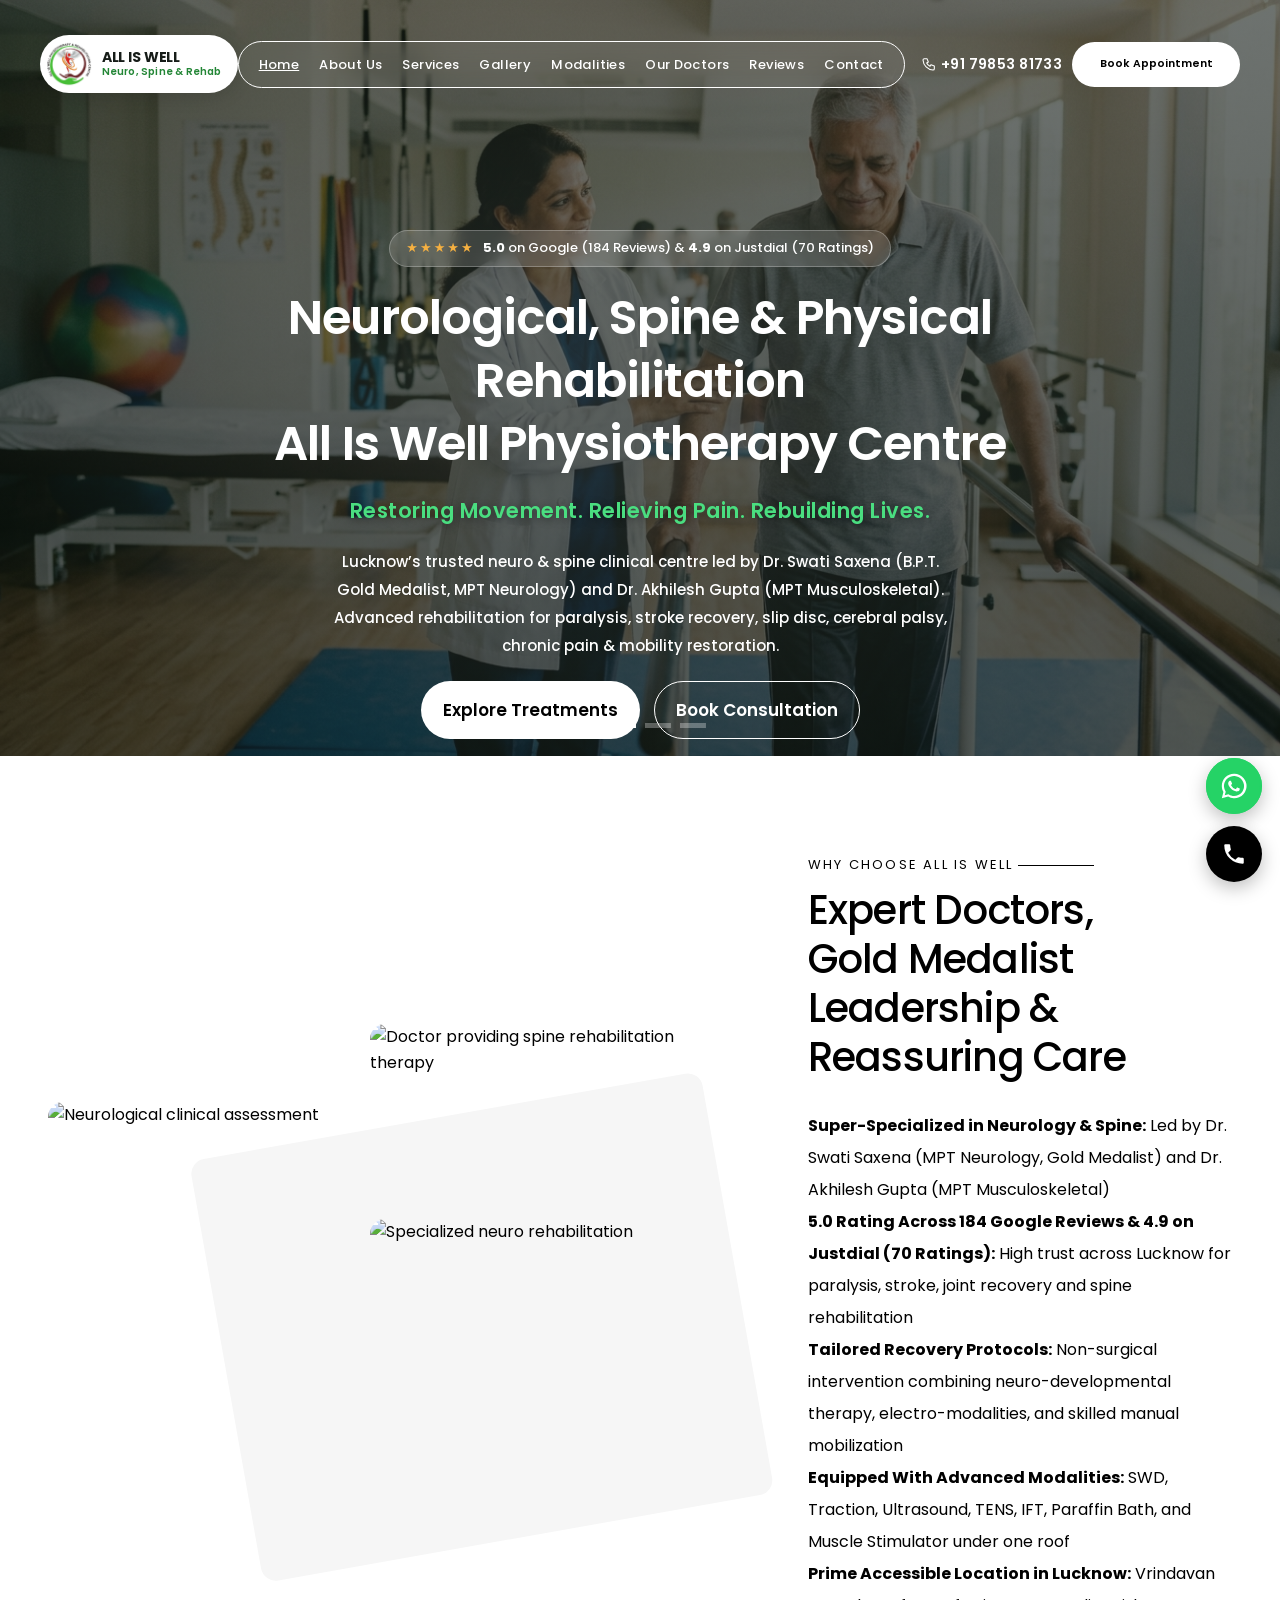
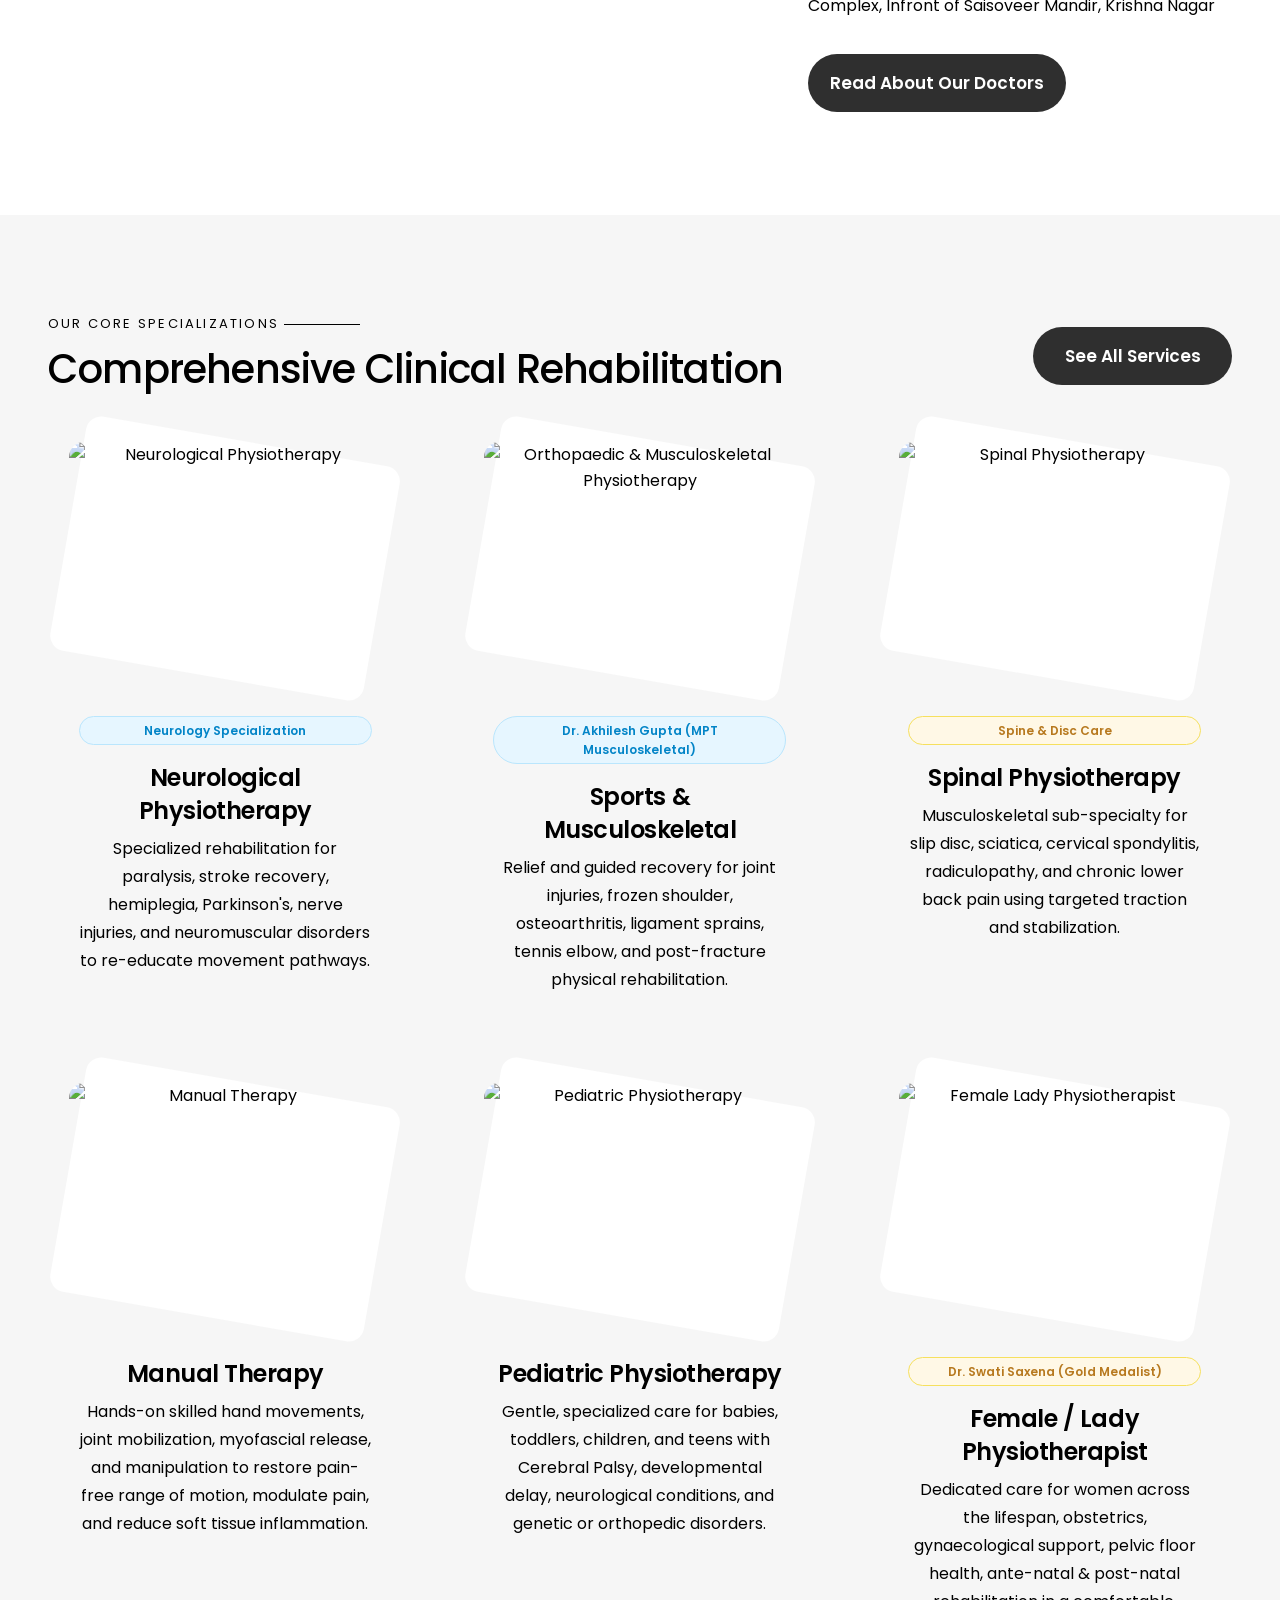
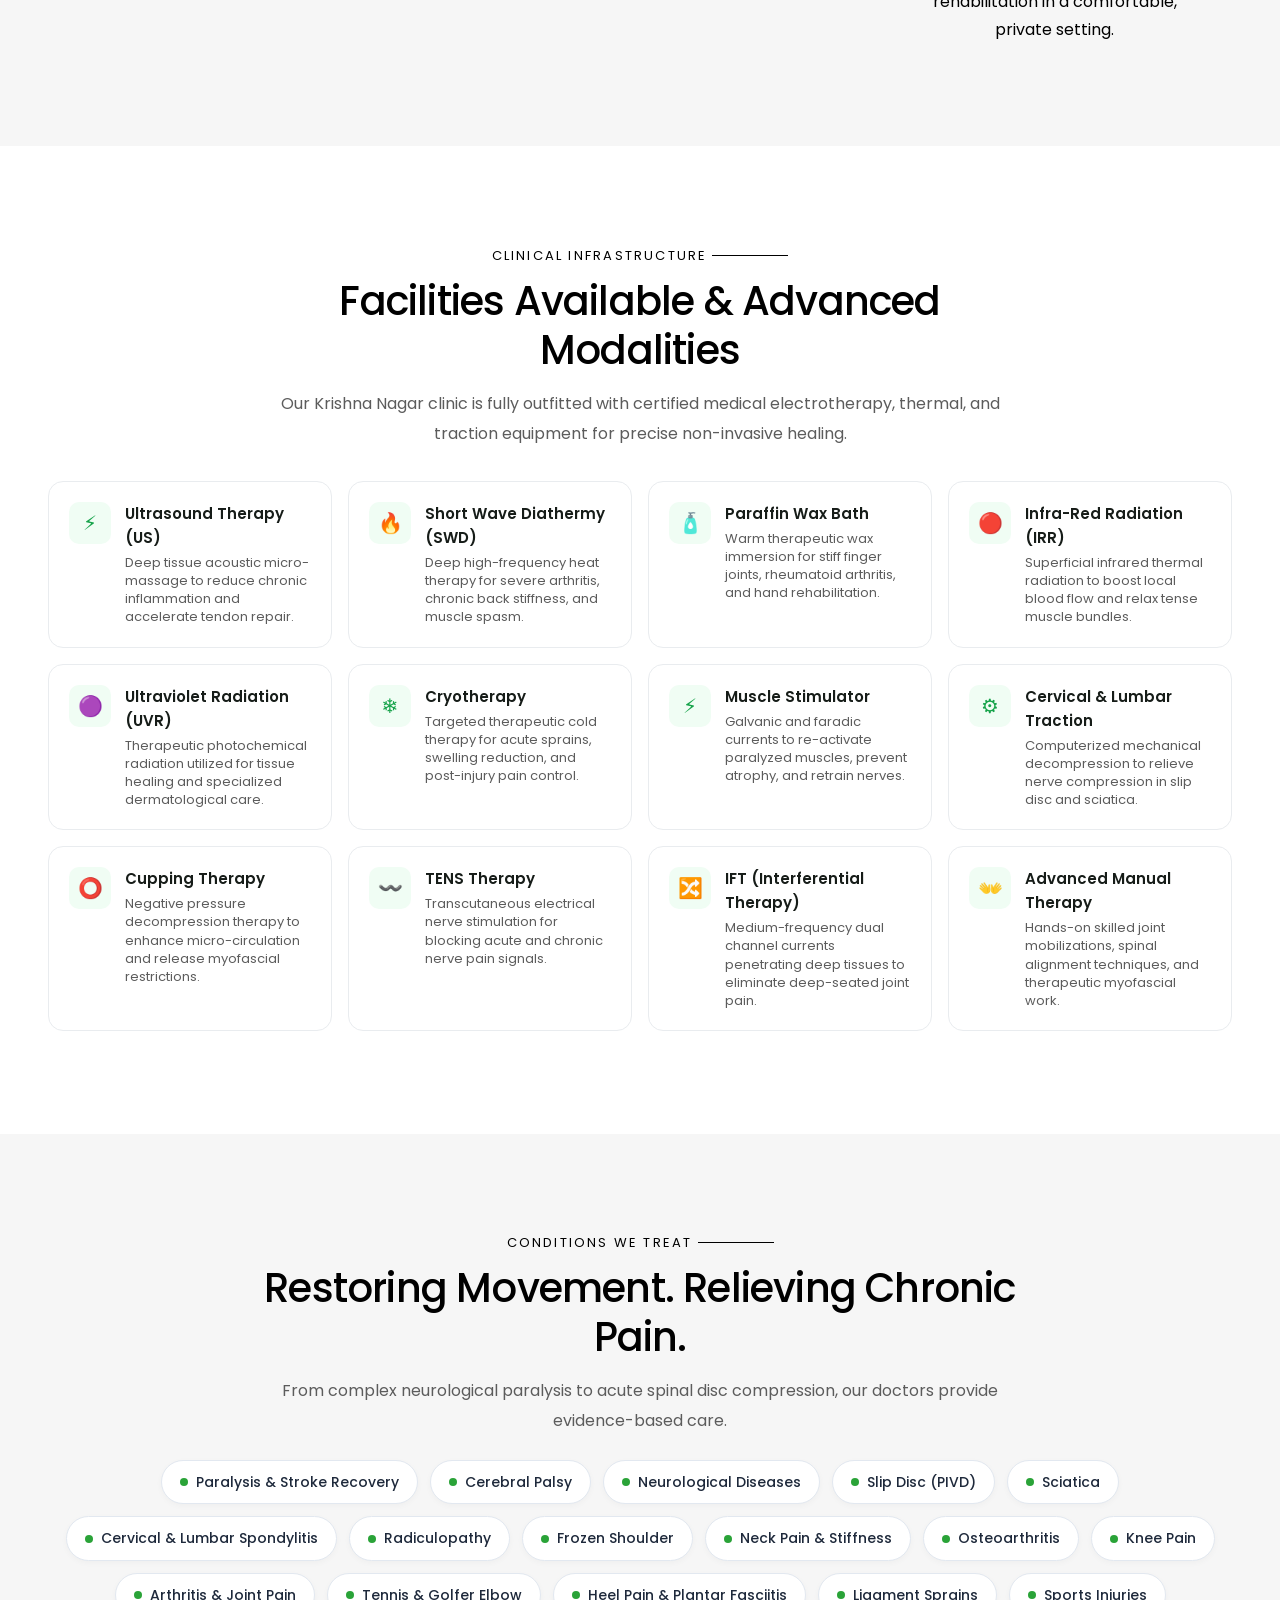
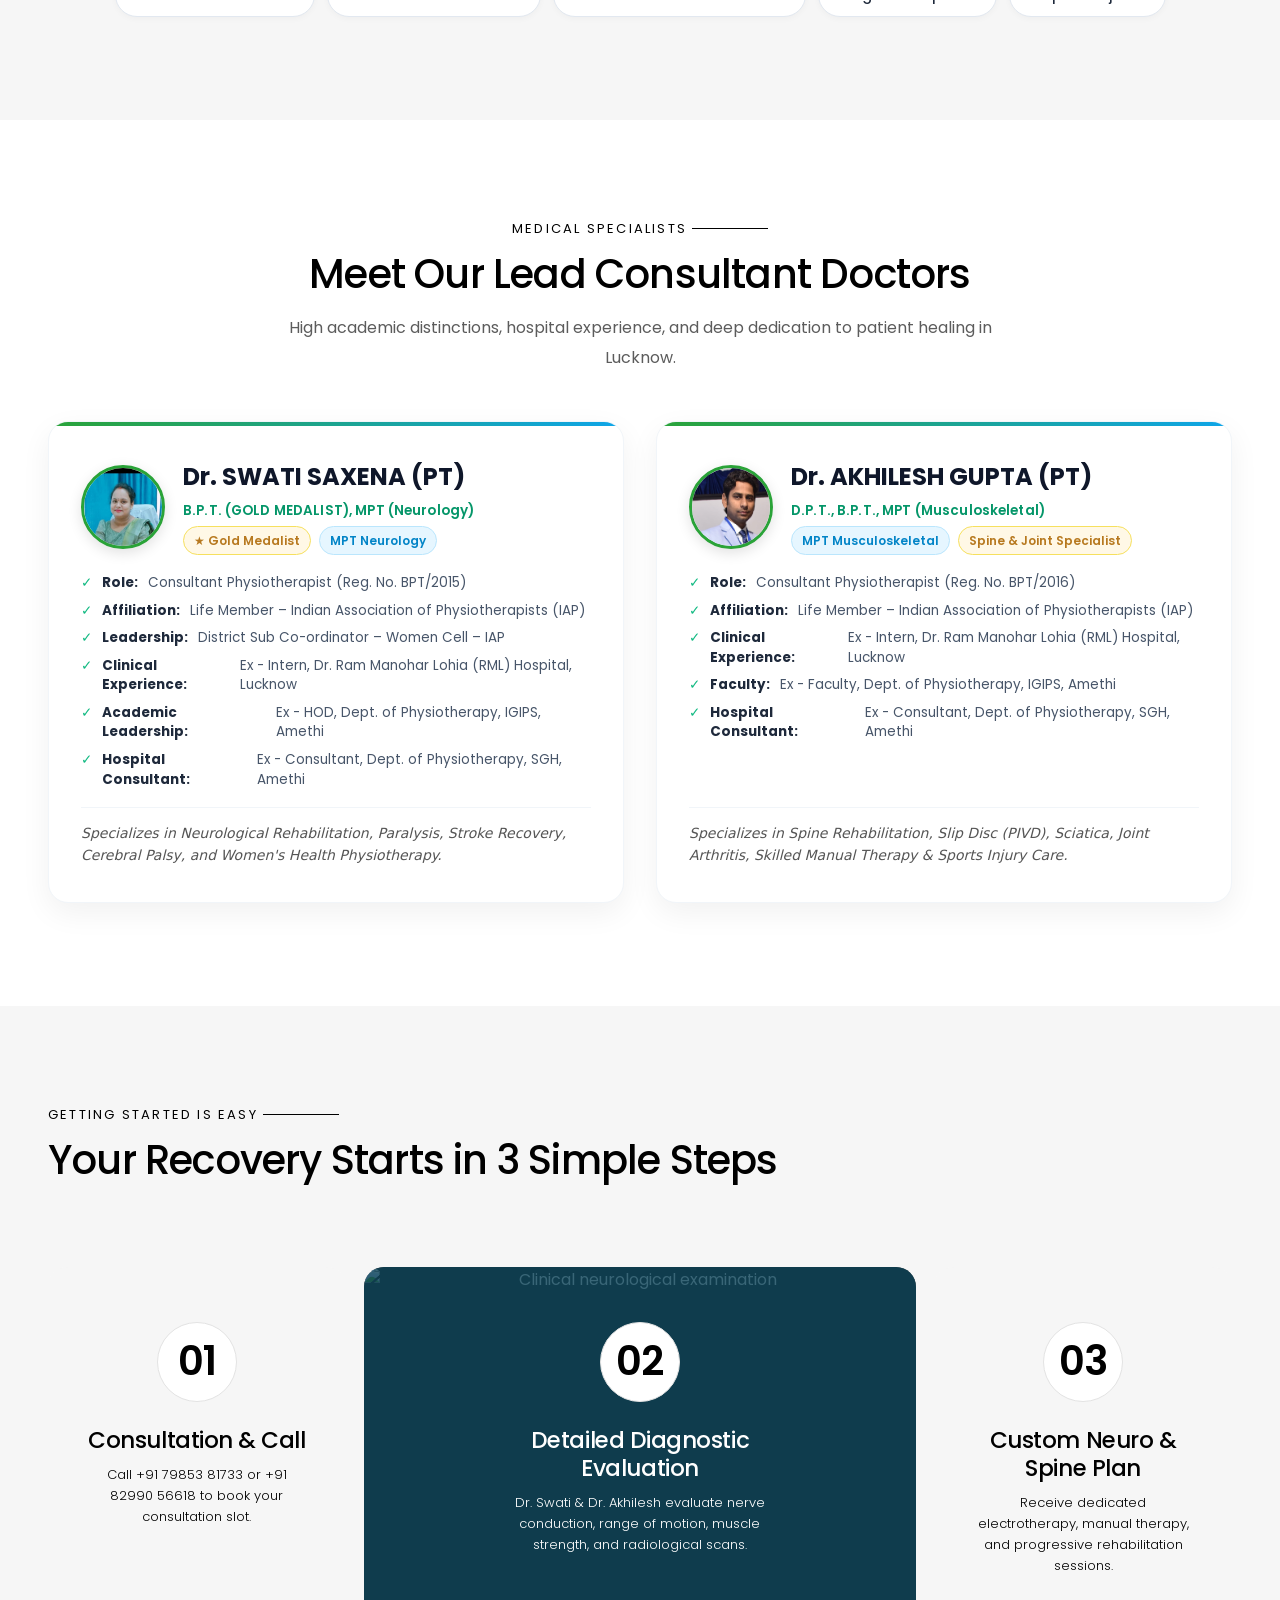
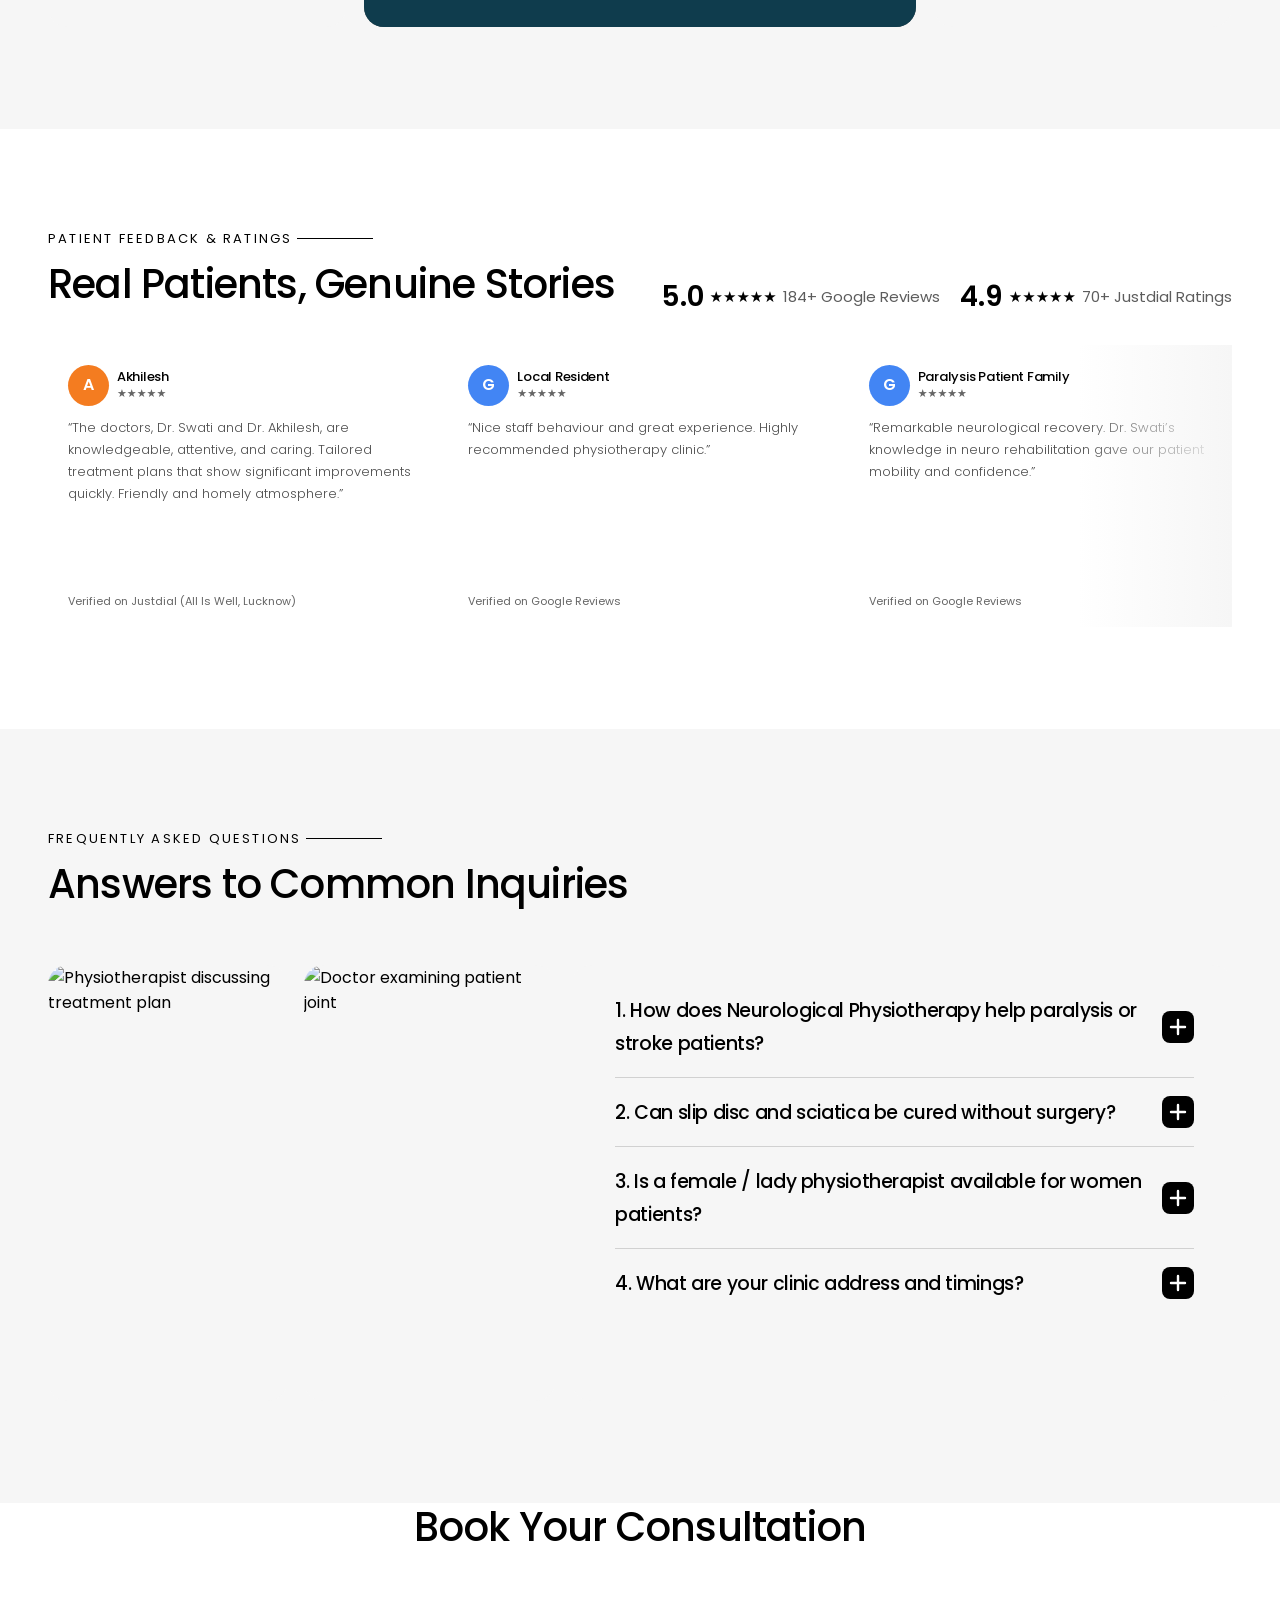
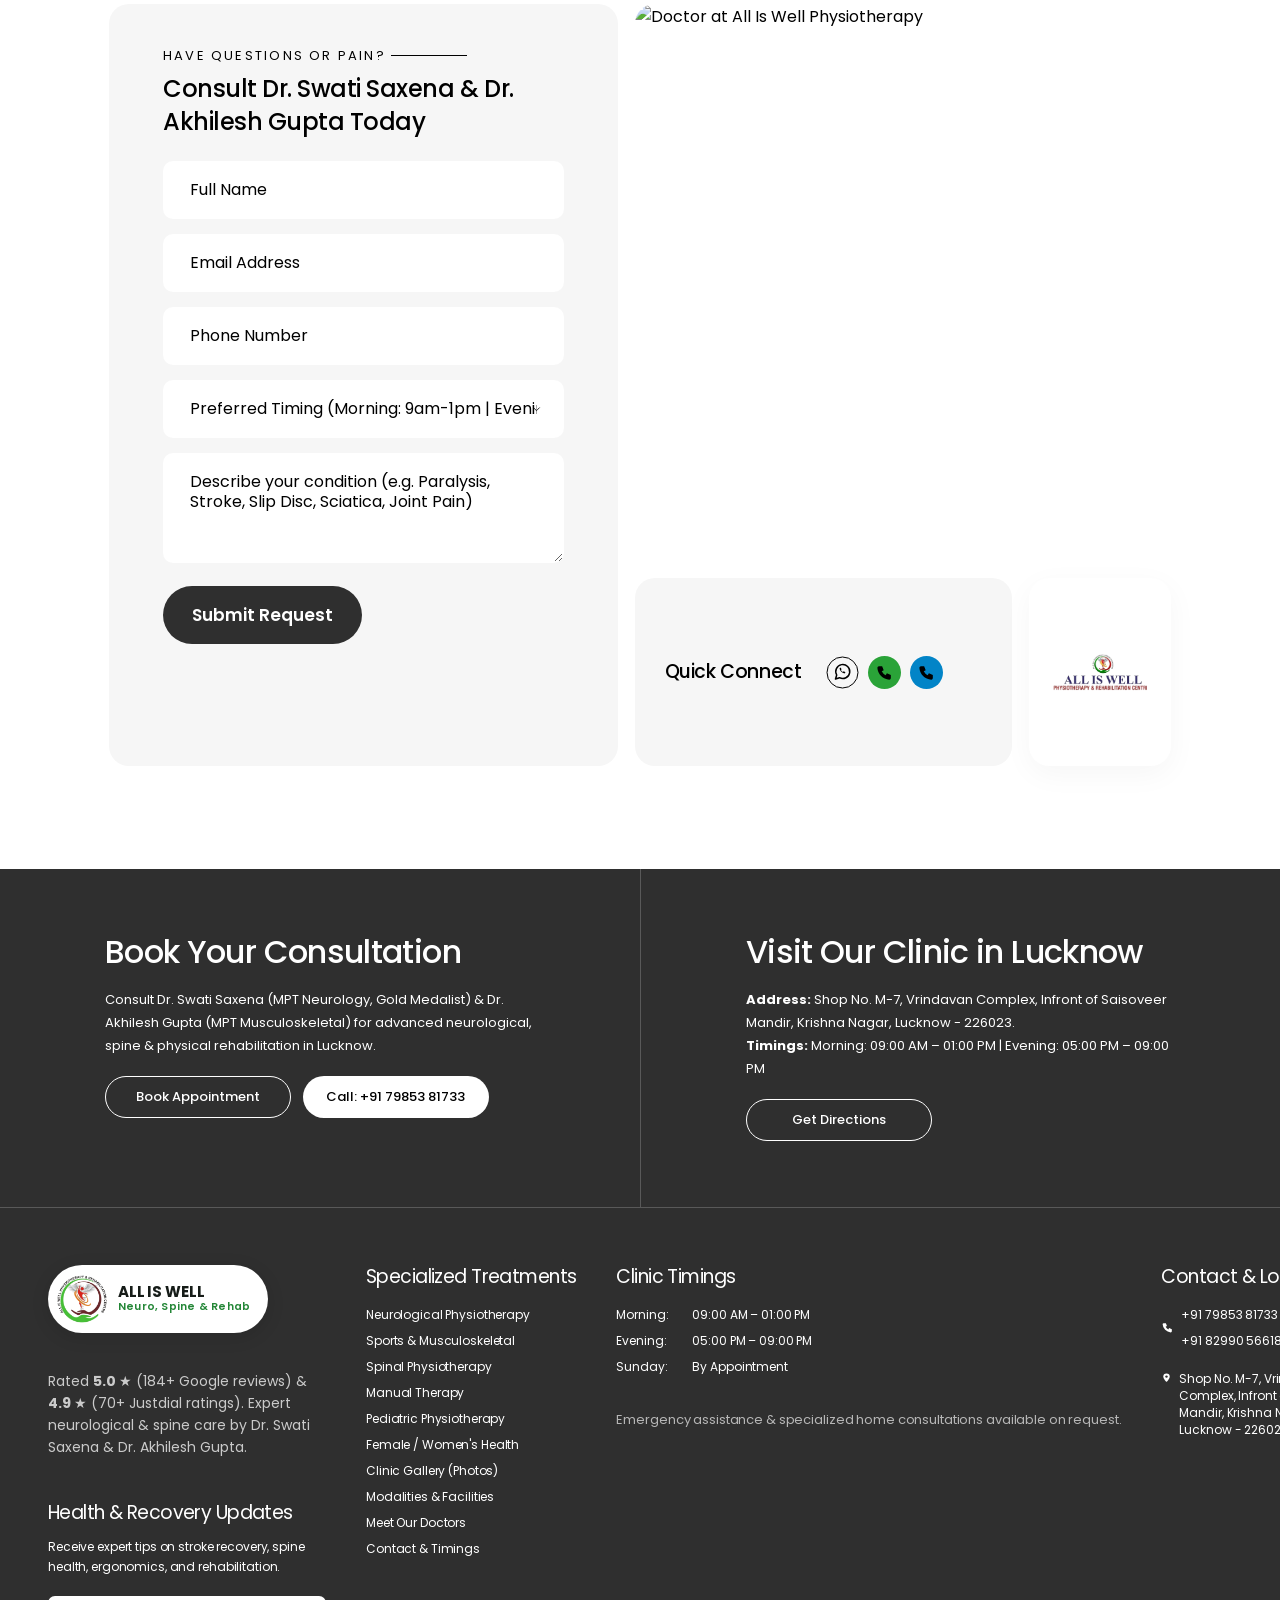
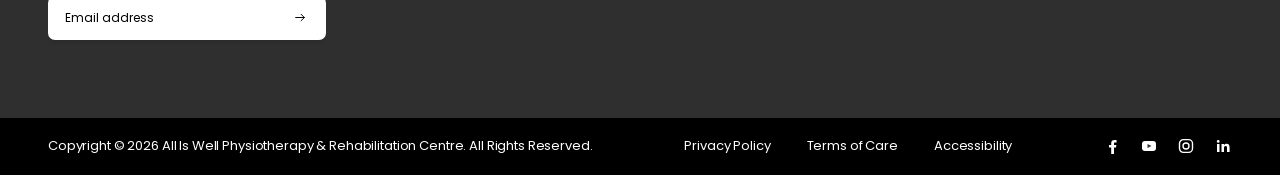
==== commit 6376f3a2: "fix: correct ratings (184 Google, 70 Justdial), reorder Dr. Akhilesh Gupta service, add hero motto, " ====
--- a/index.html
+++ b/index.html
@@ -23,12 +23,13 @@
   <div class="hero__content">
     <div class="hero__badge">
       <span class="hero__badge-stars">★★★★★</span>
-      <span><strong>5.0</strong> on Justdial (184 Ratings) &amp; <strong>4.9</strong> on Google (70 Reviews)</span>
+      <span><strong>5.0</strong> on Google (184 Reviews) &amp; <strong>4.9</strong> on Justdial (70 Ratings)</span>
     </div>
     <h1 class="display hero__title">
       <span>Neurological, Spine &amp; Physical Rehabilitation</span>
       <span>All Is Well Physiotherapy Centre</span>
     </h1>
+    <p class="hero__motto">Restoring Movement. Relieving Pain. Rebuilding Lives.</p>
     <p class="hero__lead">Lucknow’s trusted neuro &amp; spine clinical centre led by Dr. Swati Saxena (B.P.T. Gold Medalist, MPT Neurology) and Dr. Akhilesh Gupta (MPT Musculoskeletal). Advanced rehabilitation for paralysis, stroke recovery, slip disc, cerebral palsy, chronic pain &amp; mobility restoration.</p>
     <div class="hero__actions">
       <a class="btn btn--light" href="services.html">Explore Treatments</a>
@@ -51,7 +52,7 @@
       <h2 class="h2">Expert Doctors, Gold Medalist Leadership &amp; Reassuring Care</h2>
       <ul class="why__list">
         <li><strong>Super-Specialized in Neurology &amp; Spine:</strong> Led by Dr. Swati Saxena (MPT Neurology, Gold Medalist) and Dr. Akhilesh Gupta (MPT Musculoskeletal)</li>
-        <li><strong>5.0 Rating Across 184 Web Ratings:</strong> High trust on Justdial &amp; Google reviews for paralysis, stroke and spine rehabilitation</li>
+        <li><strong>5.0 Rating Across 184 Google Reviews &amp; 4.9 on Justdial (70 Ratings):</strong> High trust across Lucknow for paralysis, stroke, joint recovery and spine rehabilitation</li>
         <li><strong>Tailored Recovery Protocols:</strong> Non-surgical intervention combining neuro-developmental therapy, electro-modalities, and skilled manual mobilization</li>
         <li><strong>Equipped With Advanced Modalities:</strong> SWD, Traction, Ultrasound, TENS, IFT, Paraffin Bath, and Muscle Stimulator under one roof</li>
         <li><strong>Prime Accessible Location in Lucknow:</strong> Vrindavan Complex, Infront of Saisoveer Mandir, Krishna Nagar</li>
@@ -82,7 +83,17 @@
         </div>
       </article>
 
-      <!-- 2. Spinal Physiotherapy -->
+      <!-- 2. Orthopaedic & Musculoskeletal (Dr. Akhilesh Gupta) -->
+      <article class="service" id="sports">
+        <div class="service__media"><img src="https://images.unsplash.com/photo-1579684385127-1ef15d508118?auto=format&fit=crop&q=75&w=800" alt="Orthopaedic & Musculoskeletal Physiotherapy" width="317" height="237" loading="lazy"></div>
+        <div class="service__body">
+          <span class="badge-neuro" style="margin-bottom:8px;display:inline-block">Dr. Akhilesh Gupta (MPT Musculoskeletal)</span>
+          <h3 class="service__title">Sports &amp; Musculoskeletal</h3>
+          <p class="service__text">Relief and guided recovery for joint injuries, frozen shoulder, osteoarthritis, ligament sprains, tennis elbow, and post-fracture physical rehabilitation.</p>
+        </div>
+      </article>
+
+      <!-- 3. Spinal Physiotherapy -->
       <article class="service" id="spinal">
         <div class="service__media"><img src="https://images.unsplash.com/photo-1584515979956-d9f6e5d09982?auto=format&fit=crop&q=75&w=800" alt="Spinal Physiotherapy" width="317" height="237" loading="lazy"></div>
         <div class="service__body">
@@ -92,7 +103,7 @@
         </div>
       </article>
 
-      <!-- 3. Manual Therapy -->
+      <!-- 4. Manual Therapy -->
       <article class="service" id="manual">
         <div class="service__media"><img src="https://images.unsplash.com/photo-1544367567-0f2fcb009e0b?auto=format&fit=crop&q=75&w=800" alt="Manual Therapy" width="317" height="237" loading="lazy"></div>
         <div class="service__body">
@@ -101,7 +112,7 @@
         </div>
       </article>
 
-      <!-- 4. Pediatric Physiotherapy -->
+      <!-- 5. Pediatric Physiotherapy -->
       <article class="service" id="pediatric">
         <div class="service__media"><img src="https://images.unsplash.com/photo-1516549655169-df83a0774514?auto=format&fit=crop&q=75&w=800" alt="Pediatric Physiotherapy" width="317" height="237" loading="lazy"></div>
         <div class="service__body">
@@ -110,23 +121,13 @@
         </div>
       </article>
 
-      <!-- 5. Female / Lady Physiotherapist (Women's Health) -->
+      <!-- 6. Female / Lady Physiotherapist (Women's Health) -->
       <article class="service" id="women">
         <div class="service__media"><img src="https://images.unsplash.com/photo-1594824476967-48c8b964273f?auto=format&fit=crop&q=75&w=800" alt="Female Lady Physiotherapist" width="317" height="237" loading="lazy"></div>
         <div class="service__body">
           <span class="badge-gold" style="margin-bottom:8px;display:inline-block">Dr. Swati Saxena (Gold Medalist)</span>
           <h3 class="service__title">Female / Lady Physiotherapist</h3>
           <p class="service__text">Dedicated care for women across the lifespan, obstetrics, gynaecological support, pelvic floor health, ante-natal &amp; post-natal rehabilitation in a comfortable, private setting.</p>
-        </div>
-      </article>
-
-      <!-- 6. Sports & Musculoskeletal Physiotherapy -->
-      <article class="service" id="sports">
-        <div class="service__media"><img src="https://images.unsplash.com/photo-1579684385127-1ef15d508118?auto=format&fit=crop&q=75&w=800" alt="Musculoskeletal Physiotherapy" width="317" height="237" loading="lazy"></div>
-        <div class="service__body">
-          <span class="badge-neuro" style="margin-bottom:8px;display:inline-block">Dr. Akhilesh Gupta (MPT Musculoskeletal)</span>
-          <h3 class="service__title">Sports &amp; Musculoskeletal</h3>
-          <p class="service__text">Relief and guided recovery for joint injuries, frozen shoulder, osteoarthritis, ligament sprains, tennis elbow, and post-fracture physical rehabilitation.</p>
         </div>
       </article>
     </div>
@@ -202,7 +203,7 @@
       <!-- Dr. Swati Saxena -->
       <div class="doctor-card">
         <div class="doctor-head">
-          <div class="doctor-avatar doctor-avatar--swati">DS</div>
+          <img class="doctor-photo" src="assets/img/dr-swati-saxena.jpg" alt="Dr. Swati Saxena (PT) - Gold Medalist, MPT Neurology" width="84" height="84">
           <div>
             <h3 class="doctor-name">Dr. SWATI SAXENA (PT)</h3>
             <p class="doctor-degree">B.P.T. (GOLD MEDALIST), MPT (Neurology)</p>
@@ -228,7 +229,7 @@
       <!-- Dr. Akhilesh Gupta -->
       <div class="doctor-card">
         <div class="doctor-head">
-          <div class="doctor-avatar doctor-avatar--akhilesh">DA</div>
+          <img class="doctor-photo" src="assets/img/dr-akhilesh-gupta.jpg" alt="Dr. Akhilesh Gupta (PT) - MPT Musculoskeletal" width="84" height="84">
           <div>
             <h3 class="doctor-name">Dr. AKHILESH GUPTA (PT)</h3>
             <p class="doctor-degree">D.P.T., B.P.T., MPT (Musculoskeletal)</p>
@@ -271,8 +272,8 @@
     <div class="t-head">
       <div class="section-head"><p class="eyebrow">Patient Feedback &amp; Ratings</p><h2 class="h2">Real Patients, Genuine Stories</h2></div>
       <div style="display:flex;gap:20px;flex-wrap:wrap;align-items:center">
-        <p class="t-rating"><strong>5.0</strong> ★★★★★ <span>184+ Justdial Web Ratings</span></p>
-        <p class="t-rating"><strong>4.9</strong> ★★★★★ <span>70+ Google Reviews</span></p>
+        <p class="t-rating"><strong>5.0</strong> ★★★★★ <span>184+ Google Reviews</span></p>
+        <p class="t-rating"><strong>4.9</strong> ★★★★★ <span>70+ Justdial Ratings</span></p>
       </div>
     </div>
     <div class="t-wrap is-start is-end">
--- a/css/style.css
+++ b/css/style.css
@@ -1082,6 +1082,17 @@
   align-items: center;
   gap: 18px;
 }
+.doctor-photo {
+  width: 84px;
+  height: 84px;
+  border-radius: 50%;
+  object-fit: cover;
+  object-position: top center;
+  border: 3px solid #2aa338;
+  box-shadow: 0 4px 14px rgba(0, 0, 0, 0.12);
+  flex-shrink: 0;
+  background: #f8fafc;
+}
 .doctor-avatar {
   width: 72px;
   height: 72px;
@@ -1121,3 +1132,72 @@
   flex-shrink: 0;
 }
 
+/* =========================================================
+   Hero Motto & Gallery Showcase
+   ========================================================= */
+.hero__motto {
+  font-size: clamp(16px, 1.8vw, 21px);
+  font-weight: 600;
+  color: #4ade80;
+  letter-spacing: 0.5px;
+  text-shadow: 0 2px 8px rgba(0, 0, 0, 0.4);
+  margin: 4px 0 6px;
+}
+
+.gallery-grid {
+  display: grid;
+  grid-template-columns: repeat(auto-fill, minmax(min(100%, 300px), 1fr));
+  gap: 22px;
+  margin-top: 36px;
+}
+.gallery-card {
+  position: relative;
+  border-radius: var(--r-md);
+  overflow: hidden;
+  background: var(--white);
+  box-shadow: 0 4px 18px rgba(0, 0, 0, 0.06);
+  border: 1px solid #e2e8f0;
+  transition: transform 0.25s ease, box-shadow 0.25s ease, border-color 0.25s ease;
+  display: flex;
+  flex-direction: column;
+}
+.gallery-card:hover {
+  transform: translateY(-4px);
+  box-shadow: 0 12px 30px rgba(0, 0, 0, 0.12);
+  border-color: #2aa338;
+}
+.gallery-card__media {
+  width: 100%;
+  aspect-ratio: 4 / 3;
+  overflow: hidden;
+  background: #f1f5f9;
+}
+.gallery-card__img {
+  width: 100%;
+  height: 100%;
+  object-fit: cover;
+  transition: transform 0.35s ease;
+}
+.gallery-card:hover .gallery-card__img {
+  transform: scale(1.05);
+}
+.gallery-card__body {
+  padding: 14px 18px;
+  display: flex;
+  flex-direction: column;
+  gap: 4px;
+  background: #ffffff;
+  margin-top: auto;
+  border-top: 1px solid #f1f5f9;
+}
+.gallery-card__title {
+  font-size: 14.5px;
+  font-weight: 600;
+  color: #0f172a;
+}
+.gallery-card__tag {
+  font-size: 12px;
+  font-weight: 500;
+  color: #16a34a;
+}
+
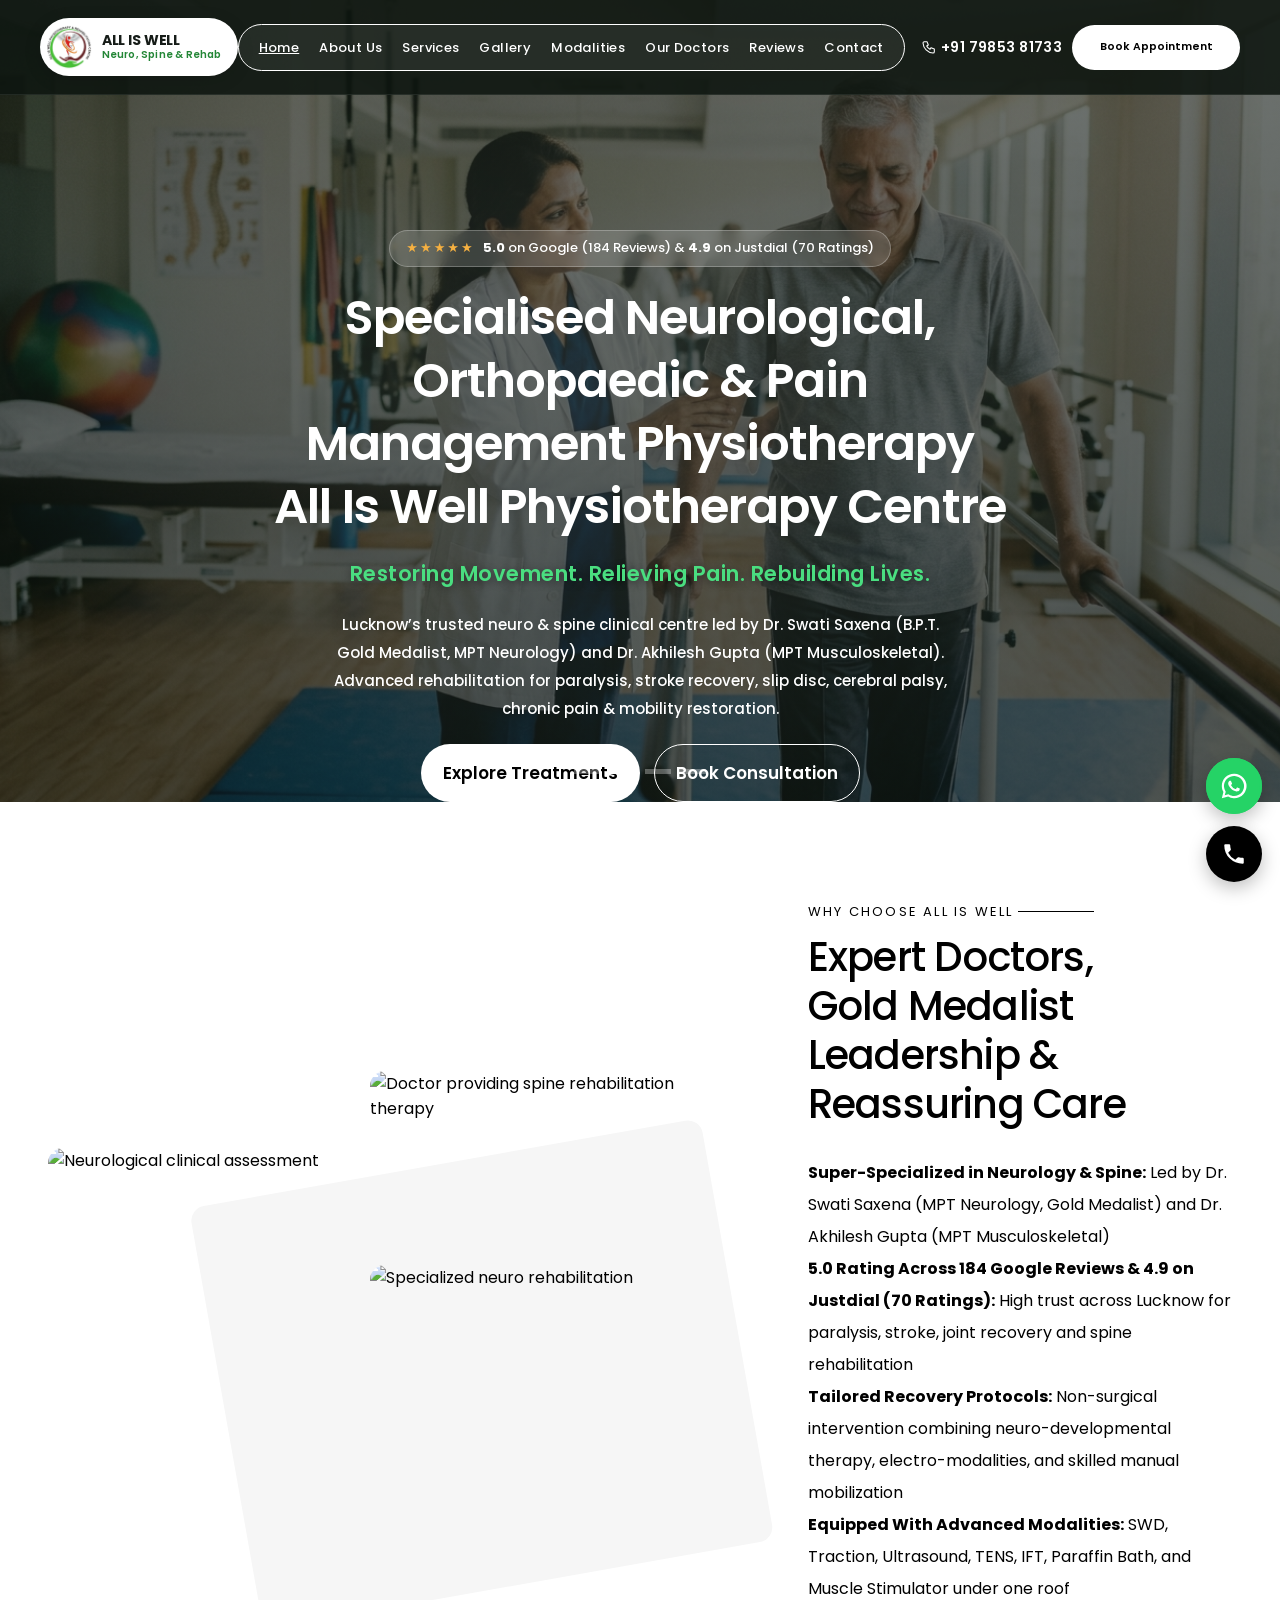
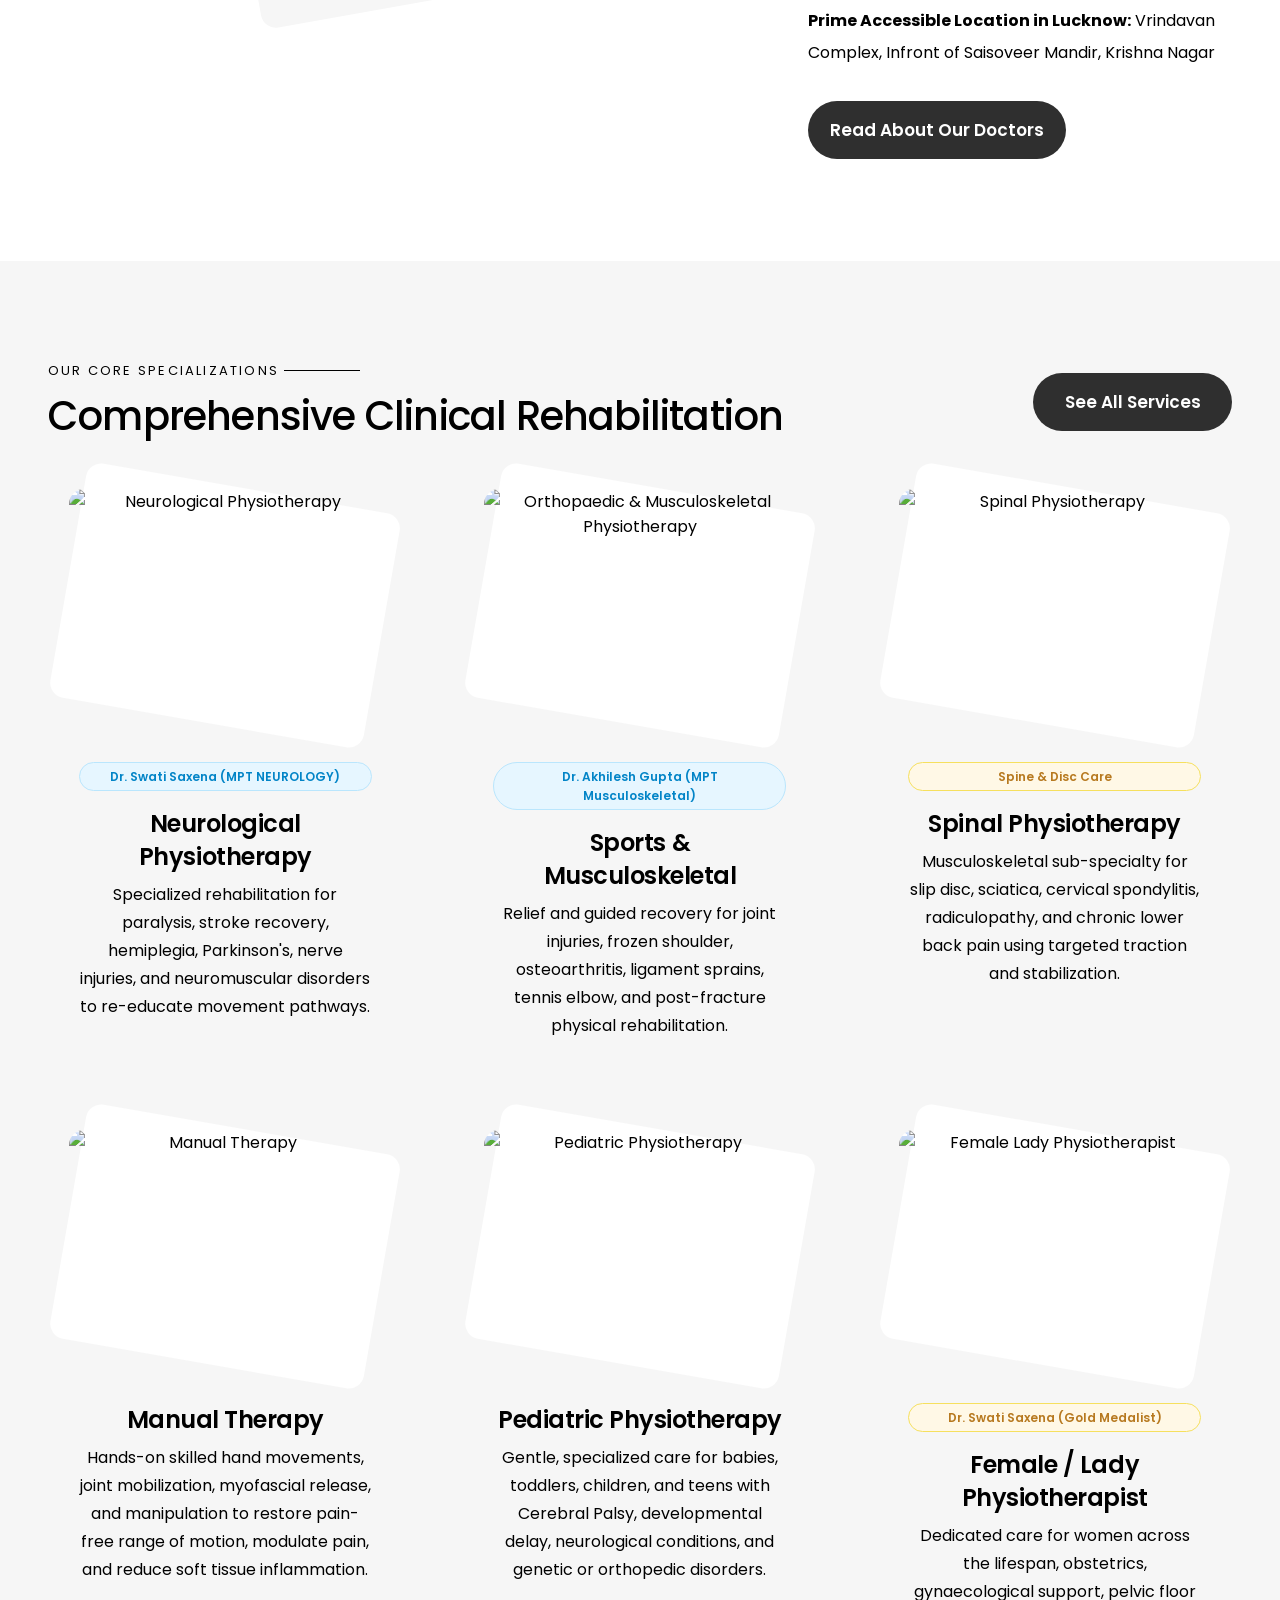
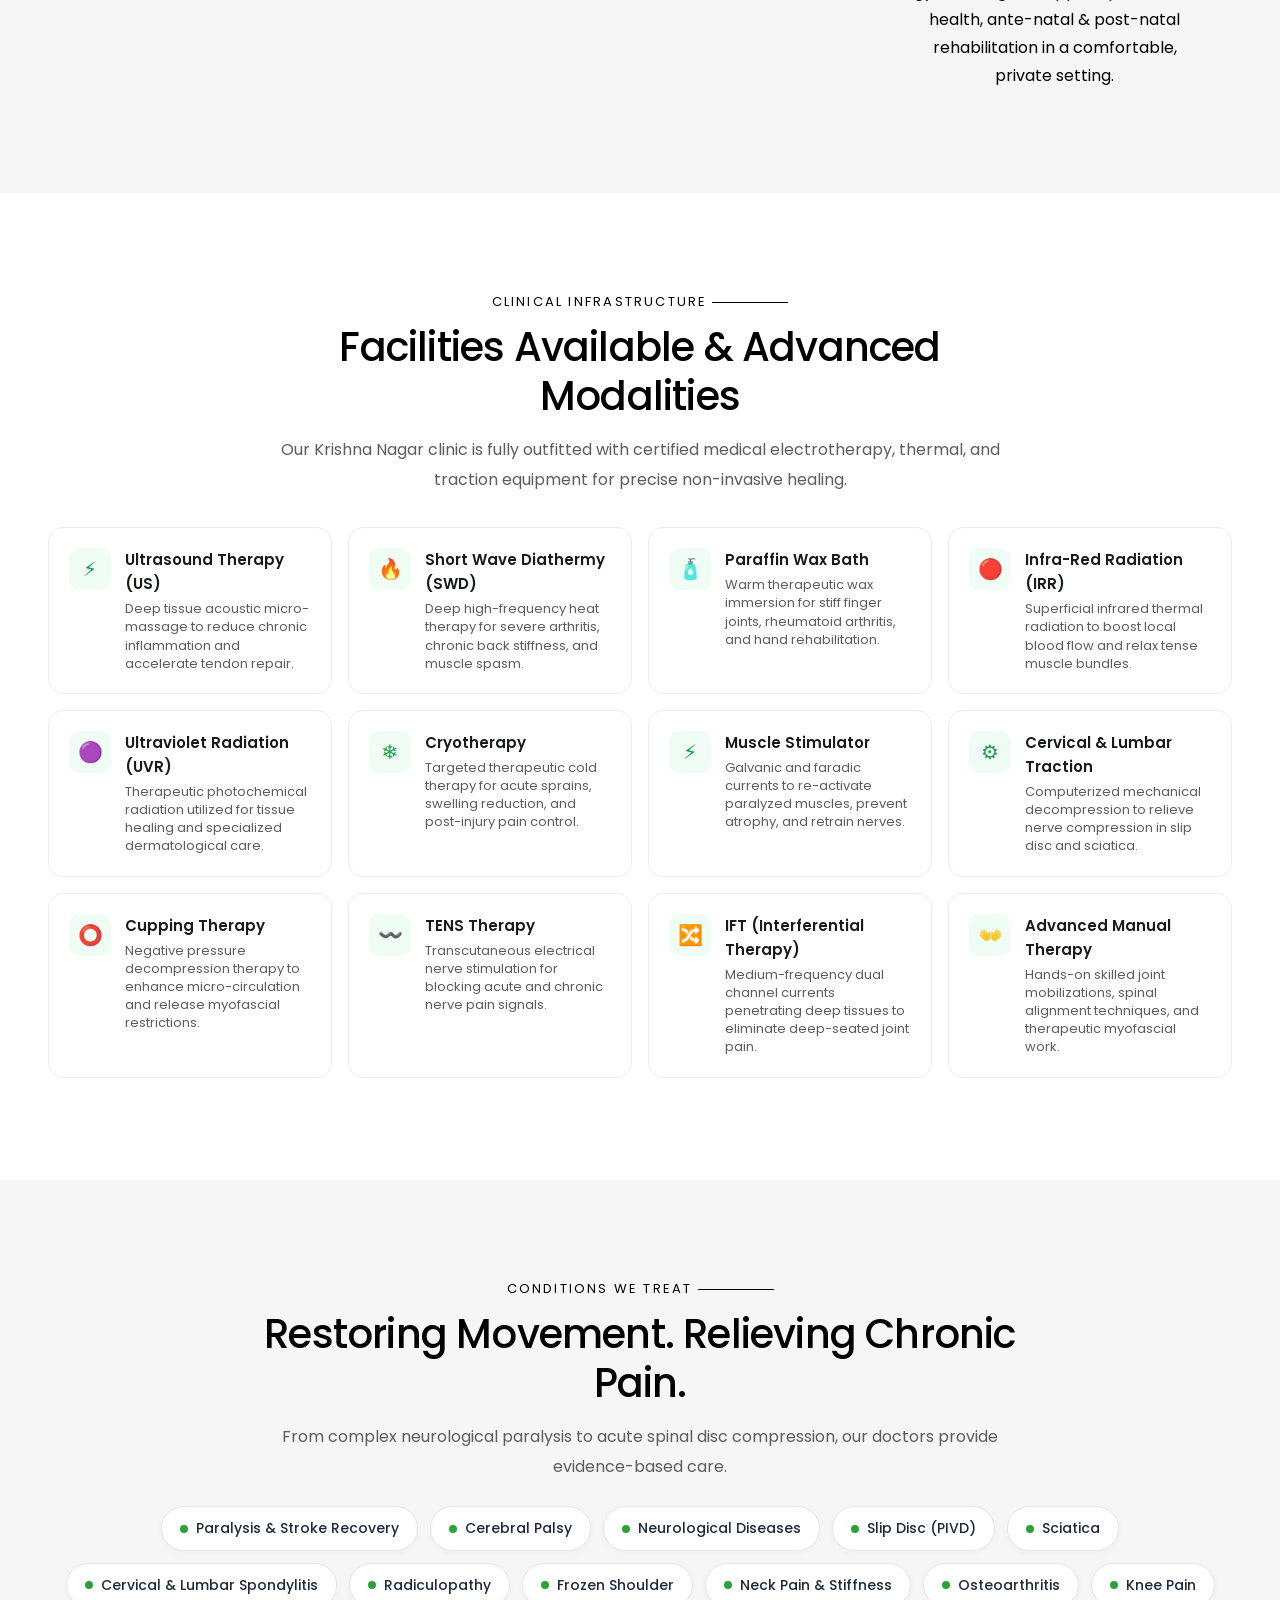
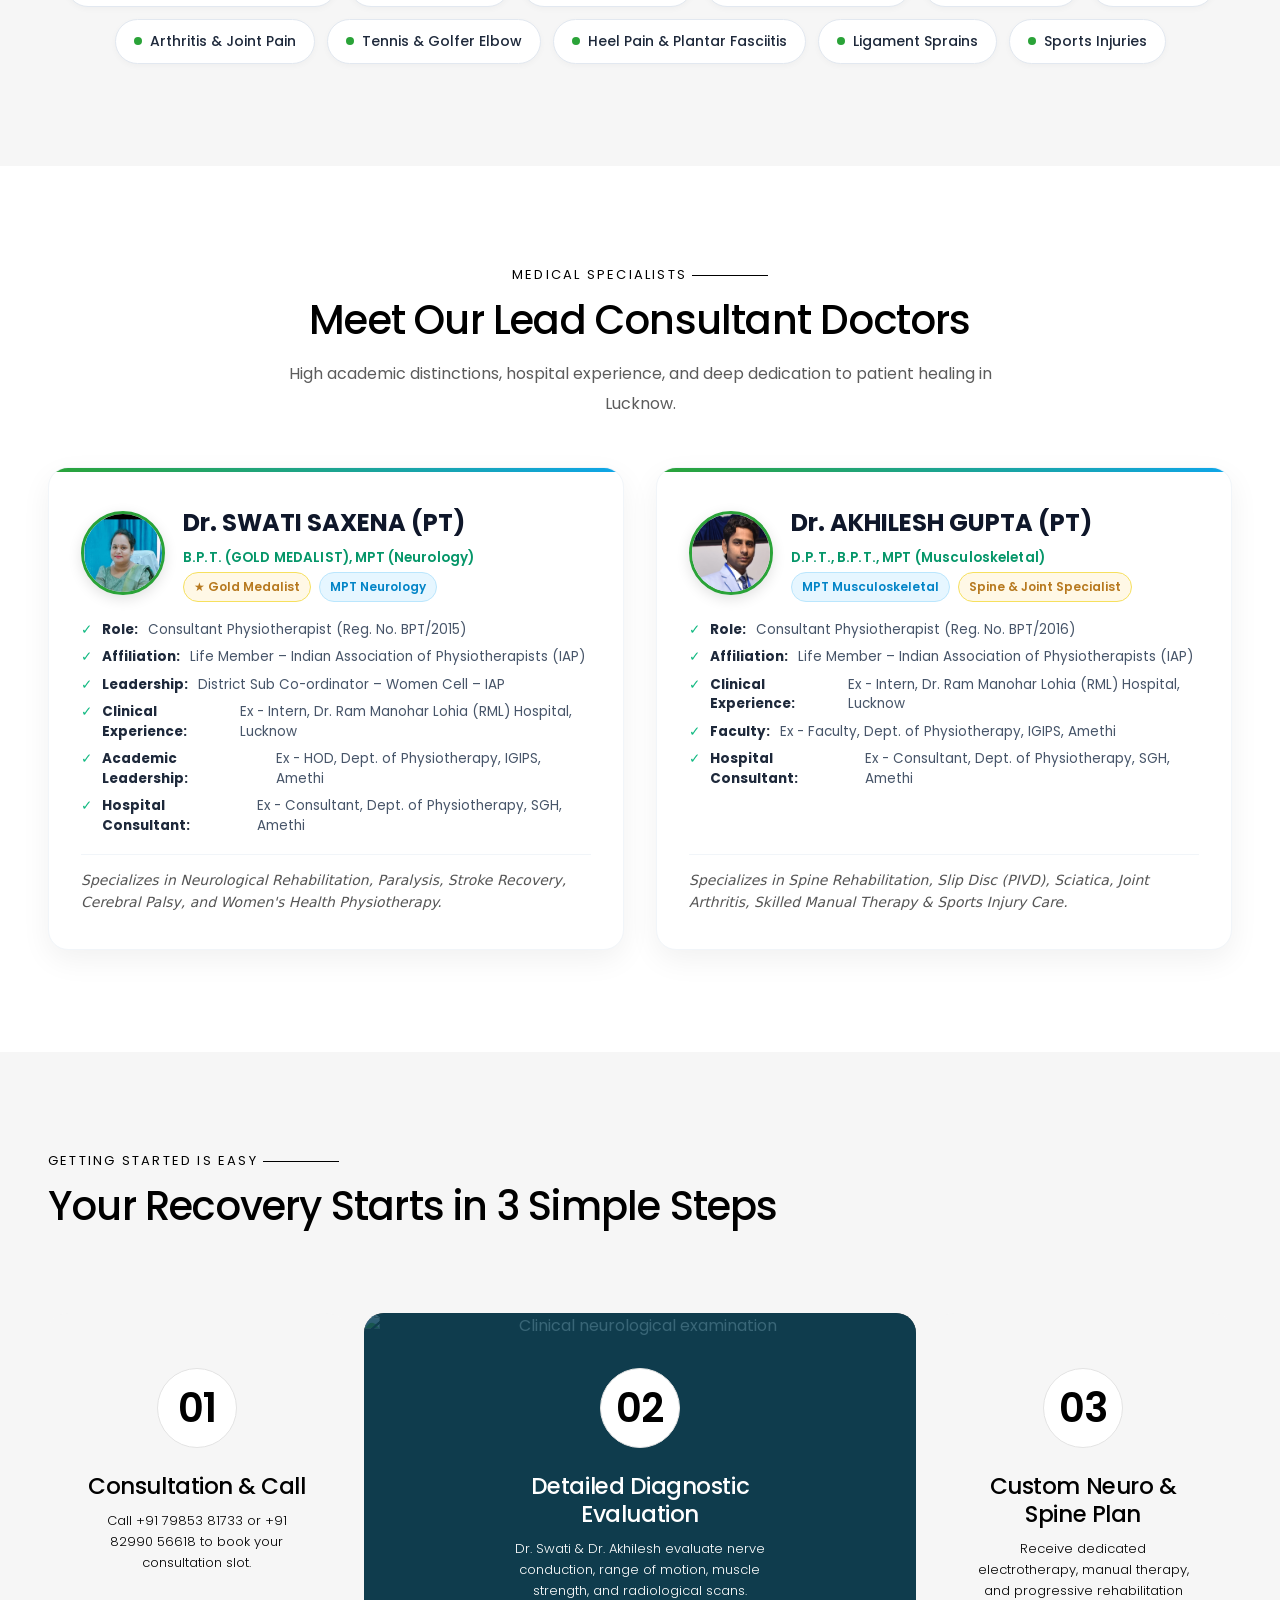
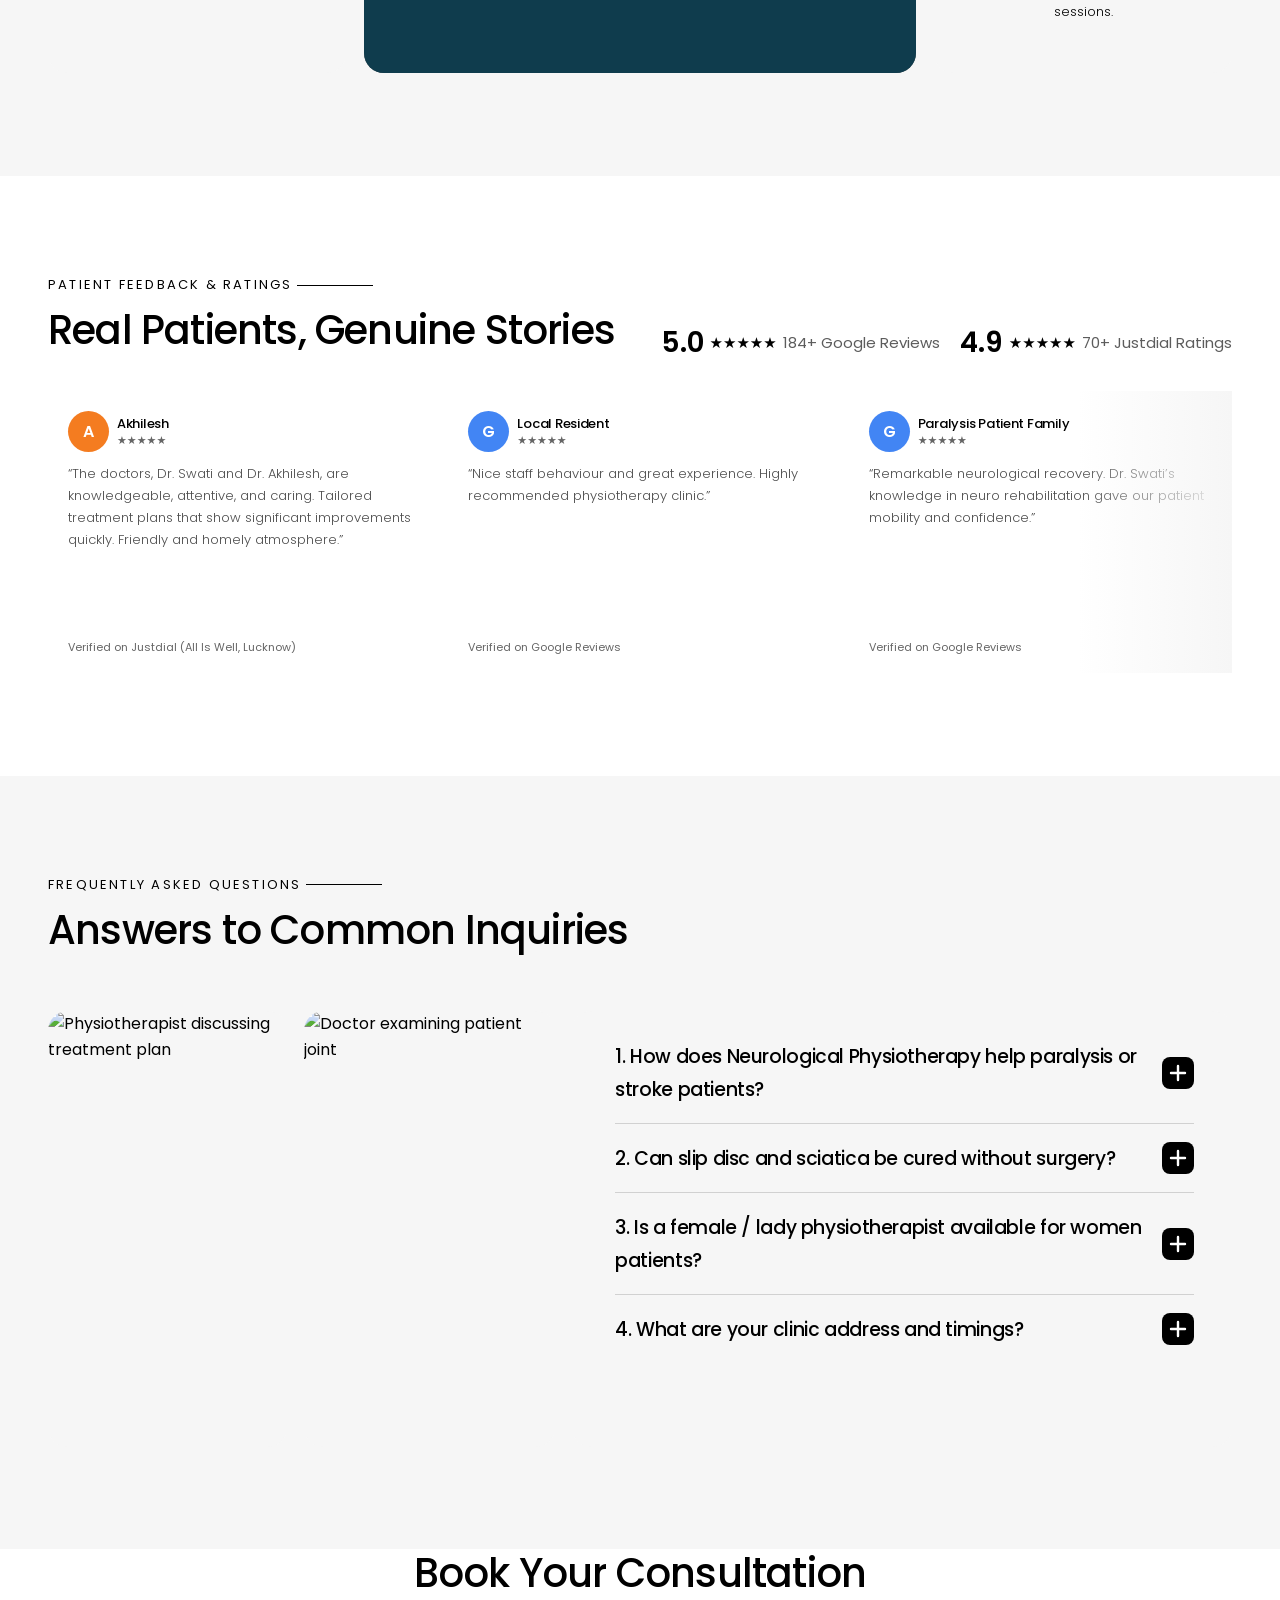
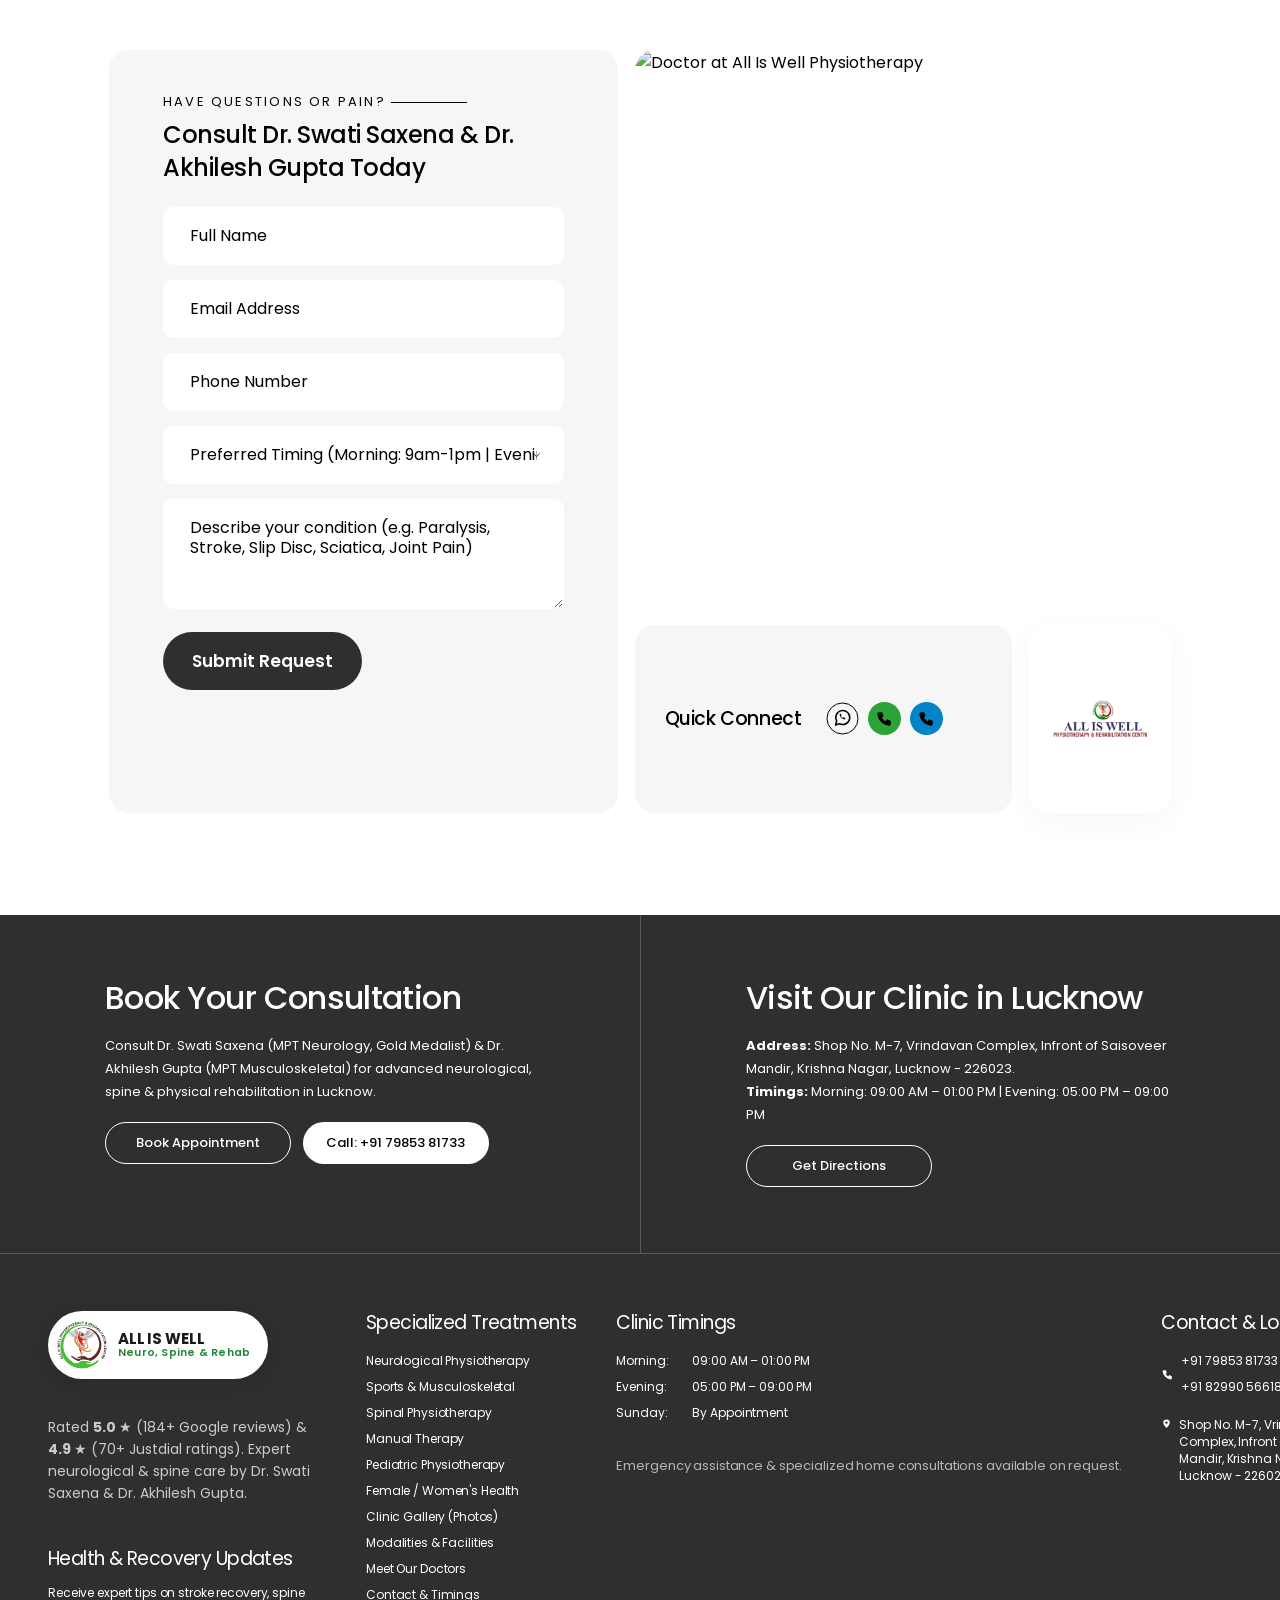
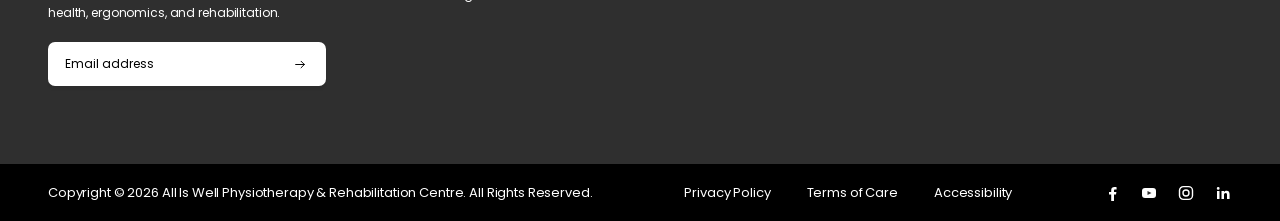
==== commit 9242b2c0: "feat: update hero title, add Dr. Swati Saxena badge, and remove captions in gallery" ====
--- a/index.html
+++ b/index.html
@@ -26,7 +26,7 @@
       <span><strong>5.0</strong> on Google (184 Reviews) &amp; <strong>4.9</strong> on Justdial (70 Ratings)</span>
     </div>
     <h1 class="display hero__title">
-      <span>Neurological, Spine &amp; Physical Rehabilitation</span>
+      <span>Specialised Neurological, Orthopaedic &amp; Pain Management Physiotherapy</span>
       <span>All Is Well Physiotherapy Centre</span>
     </h1>
     <p class="hero__motto">Restoring Movement. Relieving Pain. Rebuilding Lives.</p>
@@ -77,7 +77,7 @@
       <article class="service" id="neuro">
         <div class="service__media"><img src="https://images.unsplash.com/photo-1576091160399-112ba8d25d1d?auto=format&fit=crop&q=75&w=800" alt="Neurological Physiotherapy" width="317" height="237" loading="lazy"></div>
         <div class="service__body">
-          <span class="badge-neuro" style="margin-bottom:8px;display:inline-block">Neurology Specialization</span>
+          <span class="badge-neuro" style="margin-bottom:8px;display:inline-block">Dr. Swati Saxena (MPT NEUROLOGY)</span>
           <h3 class="service__title">Neurological Physiotherapy</h3>
           <p class="service__text">Specialized rehabilitation for paralysis, stroke recovery, hemiplegia, Parkinson's, nerve injuries, and neuromuscular disorders to re-educate movement pathways.</p>
         </div>
--- a/css/style.css
+++ b/css/style.css
@@ -28,6 +28,7 @@
 html {
   -webkit-text-size-adjust: 100%;
   scroll-behavior: smooth;
+  scroll-padding-top: 85px;
   overflow-x: hidden;
 }
 body {
@@ -115,22 +116,36 @@
 .btn--nav { min-width: 0; min-height: 45px; padding: 10.68px 29px; font-size: 10.68px; line-height: 14.5px; }
 
 /* =========================================================
-   Header
+   Header (Sticky Navigation)
    ========================================================= */
 .site-header {
-  position: absolute; inset: 0 0 auto 0; z-index: 50;
-  padding-top: 35px; color: var(--white);
+  position: fixed;
+  top: 0;
+  left: 0;
+  right: 0;
+  z-index: 1000;
+  padding-block: 18px;
+  color: var(--white);
+  background: rgba(14, 22, 17, 0.88);
+  border-bottom: 1px solid rgba(255, 255, 255, 0.08);
+  transition: background 0.25s ease, padding 0.25s ease, box-shadow 0.25s ease, border-color 0.25s ease;
+}
+.site-header.is-scrolled {
+  background: #111a14;
+  padding-block: 10px;
+  box-shadow: 0 4px 20px rgba(0, 0, 0, 0.4);
+  border-bottom-color: rgba(255, 255, 255, 0.12);
 }
 .site-header__inner {
   display: flex; align-items: center; justify-content: space-between;
-  padding-inline: clamp(20px, 3.1vw, 45px);
+  padding-inline: clamp(16px, 3.1vw, 45px);
 }
 
 .nav-group { display: flex; align-items: center; gap: 24px; margin-inline: auto; }
+.nav-drawer-header { display: none; }
 .nav-pill {
   height: 47px; padding: 14px 20px; border: 1px solid var(--white); border-radius: 70px;
   background: rgba(240, 240, 238, 0.07);
-  -webkit-backdrop-filter: blur(16.5px); backdrop-filter: blur(16.5px);
 }
 .nav-pill ul { display: flex; align-items: center; gap: 30px; }
 .nav-pill a {
@@ -144,21 +159,20 @@
 .nav-phone img { width: 16px; height: 16px; }
 
 .menu-toggle {
-  display: none; position: relative; z-index: 70;
-  width: 46px; height: 46px; border: 1px solid var(--white); border-radius: 14px;
-  background: rgba(240, 240, 238, 0.07);
-  -webkit-backdrop-filter: blur(10px); backdrop-filter: blur(10px);
+  display: none; position: relative; z-index: 1050;
+  width: 44px; height: 44px; border: 1px solid rgba(255, 255, 255, 0.25); border-radius: 12px;
+  background: rgba(255, 255, 255, 0.08);
 }
 .menu-toggle span {
-  position: absolute; left: 12px; right: 12px; height: 2px; background: var(--white); border-radius: 2px;
+  position: absolute; left: 11px; right: 11px; height: 2px; background: var(--white); border-radius: 2px;
   transition: transform .25s, opacity .2s, top .25s;
 }
-.menu-toggle span:nth-child(1) { top: 15px; }
-.menu-toggle span:nth-child(2) { top: 22px; }
-.menu-toggle span:nth-child(3) { top: 29px; }
-.menu-open .menu-toggle span:nth-child(1) { top: 22px; transform: rotate(45deg); }
+.menu-toggle span:nth-child(1) { top: 14px; }
+.menu-toggle span:nth-child(2) { top: 21px; }
+.menu-toggle span:nth-child(3) { top: 28px; }
+.menu-open .menu-toggle span:nth-child(1) { top: 21px; transform: rotate(45deg); }
 .menu-open .menu-toggle span:nth-child(2) { opacity: 0; }
-.menu-open .menu-toggle span:nth-child(3) { top: 22px; transform: rotate(-45deg); }
+.menu-open .menu-toggle span:nth-child(3) { top: 21px; transform: rotate(-45deg); }
 
 .menu-backdrop { display: none; }
 
@@ -168,35 +182,94 @@
 }
 
 @media (max-width: 1180px) {
-  .site-header { padding-top: 18px; }
+  .site-header {
+    padding-block: 12px;
+    background: #111a14;
+    border-bottom: 1px solid rgba(255, 255, 255, 0.1);
+  }
+  .site-header.is-scrolled {
+    padding-block: 10px;
+    background: #0d140f;
+    box-shadow: 0 4px 20px rgba(0, 0, 0, 0.45);
+  }
   .menu-toggle { display: block; }
 
+  .nav-drawer-header {
+    display: flex;
+    align-items: center;
+    justify-content: space-between;
+    padding-bottom: 14px;
+    margin-bottom: 8px;
+    border-bottom: 1px solid rgba(255, 255, 255, 0.12);
+  }
+  .nav-drawer-title {
+    font-size: 14px;
+    font-weight: 700;
+    letter-spacing: 0.06em;
+    text-transform: uppercase;
+    color: #4ade80;
+  }
+  .nav-drawer-close {
+    width: 36px;
+    height: 36px;
+    display: grid;
+    place-items: center;
+    border-radius: 8px;
+    background: rgba(255, 255, 255, 0.08);
+    color: #ffffff;
+    font-size: 24px;
+    line-height: 1;
+    border: 1px solid rgba(255, 255, 255, 0.15);
+    cursor: pointer;
+  }
+
   .nav-group {
-    position: fixed; top: 0; right: 0; bottom: 0; z-index: 60;
-    width: min(86vw, 360px); margin: 0;
-    flex-direction: column; align-items: stretch; justify-content: flex-start; gap: 24px;
-    padding: 86px 24px 32px; overflow-y: auto; -webkit-overflow-scrolling: touch;
-    background: var(--charcoal);
-    box-shadow: -4px 0 24px rgba(0, 0, 0, 0.4);
+    position: fixed; top: 0; right: 0; bottom: 0; z-index: 1040;
+    width: min(86vw, 350px);
+    height: 100%;
+    height: 100vh;
+    height: 100dvh;
+    margin: 0;
+    flex-direction: column; align-items: stretch; justify-content: flex-start; gap: 20px;
+    padding: 24px 24px 32px; overflow-y: auto; -webkit-overflow-scrolling: touch;
+    background: #161c18;
+    box-shadow: -6px 0 28px rgba(0, 0, 0, 0.55);
     transform: translateX(100%); visibility: hidden;
     transition: transform .3s cubic-bezier(0.16, 1, 0.3, 1), visibility 0s linear .3s;
   }
   .menu-open .nav-group {
-    transform: none; visibility: visible;
+    transform: translateX(0); visibility: visible;
     transition: transform .3s cubic-bezier(0.16, 1, 0.3, 1);
   }
 
-  .nav-pill { height: auto; padding: 0; border: 0; border-radius: 0; background: none; -webkit-backdrop-filter: none; backdrop-filter: none; }
-  .nav-pill ul { flex-direction: column; align-items: stretch; gap: 0; }
-  .nav-pill li + li { border-top: 1px solid rgba(255, 255, 255, 0.12); }
-  .nav-pill a { padding: 14px 0; font-size: 15px; line-height: 22px; color: rgba(255, 255, 255, 0.9); }
-  .nav-pill a[aria-current="page"] { color: #22c55e; font-weight: 600; text-decoration: none; }
-  .nav-phone { font-size: 15px; color: #fff; padding-block: 4px; }
-  .btn--nav { align-self: flex-start; width: 100%; font-size: 14px; padding-block: 14px; text-align: center; }
+  .nav-pill { height: auto; padding: 0; border: 0; border-radius: 0; background: none; }
+  .nav-pill ul { flex-direction: column; align-items: stretch; gap: 4px; }
+  .nav-pill li + li { border-top: 1px solid rgba(255, 255, 255, 0.07); }
+  .nav-pill a {
+    padding: 12px 14px; font-size: 15px; line-height: 22px; font-weight: 500;
+    color: rgba(255, 255, 255, 0.9); border-radius: 8px;
+    transition: background .15s ease, color .15s ease;
+  }
+  .nav-pill a:hover { background: rgba(255, 255, 255, 0.06); text-decoration: none; color: #fff; }
+  .nav-pill a[aria-current="page"] {
+    background: rgba(42, 163, 56, 0.18);
+    color: #4ade80;
+    font-weight: 600;
+    text-decoration: none;
+  }
+  .nav-phone {
+    font-size: 15px; color: #fff; padding: 12px 14px;
+    background: rgba(255, 255, 255, 0.06);
+    border-radius: 8px;
+    border: 1px solid rgba(255, 255, 255, 0.1);
+  }
+  .btn--nav {
+    align-self: stretch; width: 100%; font-size: 14px; padding-block: 13px;
+    text-align: center; border-radius: 8px;
+  }
 
   .menu-backdrop {
-    display: block; position: fixed; inset: 0; z-index: 55; background: rgba(0, 0, 0, 0.6);
-    backdrop-filter: blur(4px); -webkit-backdrop-filter: blur(4px);
+    display: block; position: fixed; inset: 0; z-index: 990; background: rgba(0, 0, 0, 0.65);
     opacity: 0; visibility: hidden; transition: opacity .3s, visibility 0s linear .3s;
   }
   .menu-open .menu-backdrop { opacity: 1; visibility: visible; transition: opacity .3s; }
@@ -1146,8 +1219,8 @@
 
 .gallery-grid {
   display: grid;
-  grid-template-columns: repeat(auto-fill, minmax(min(100%, 300px), 1fr));
-  gap: 22px;
+  grid-template-columns: repeat(auto-fill, minmax(min(100%, 280px), 1fr));
+  gap: 20px;
   margin-top: 36px;
 }
 .gallery-card {
@@ -1155,15 +1228,14 @@
   border-radius: var(--r-md);
   overflow: hidden;
   background: var(--white);
-  box-shadow: 0 4px 18px rgba(0, 0, 0, 0.06);
+  box-shadow: 0 4px 18px rgba(0, 0, 0, 0.08);
   border: 1px solid #e2e8f0;
   transition: transform 0.25s ease, box-shadow 0.25s ease, border-color 0.25s ease;
-  display: flex;
-  flex-direction: column;
+  cursor: pointer;
 }
 .gallery-card:hover {
   transform: translateY(-4px);
-  box-shadow: 0 12px 30px rgba(0, 0, 0, 0.12);
+  box-shadow: 0 12px 30px rgba(0, 0, 0, 0.16);
   border-color: #2aa338;
 }
 .gallery-card__media {
@@ -1179,25 +1251,6 @@
   transition: transform 0.35s ease;
 }
 .gallery-card:hover .gallery-card__img {
-  transform: scale(1.05);
-}
-.gallery-card__body {
-  padding: 14px 18px;
-  display: flex;
-  flex-direction: column;
-  gap: 4px;
-  background: #ffffff;
-  margin-top: auto;
-  border-top: 1px solid #f1f5f9;
-}
-.gallery-card__title {
-  font-size: 14.5px;
-  font-weight: 600;
-  color: #0f172a;
-}
-.gallery-card__tag {
-  font-size: 12px;
-  font-weight: 500;
-  color: #16a34a;
-}
-
+  transform: scale(1.06);
+}
+
